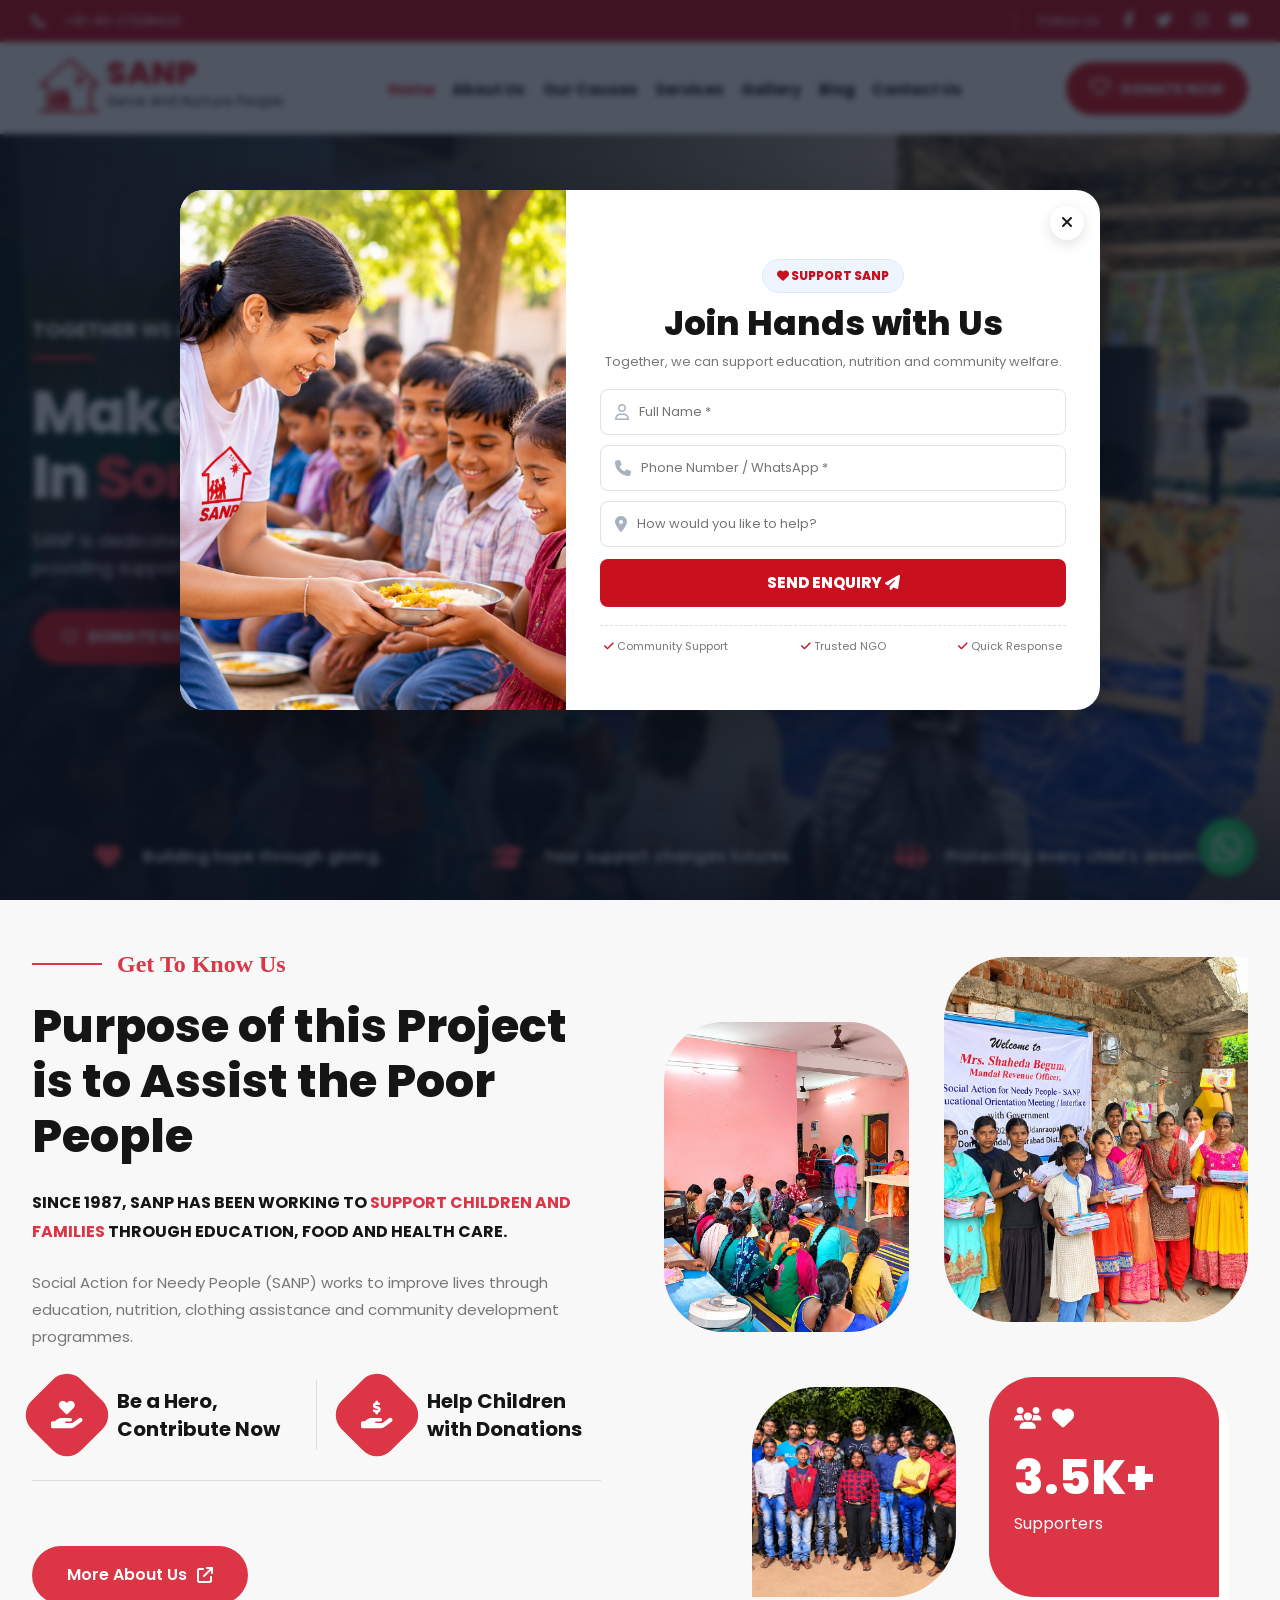
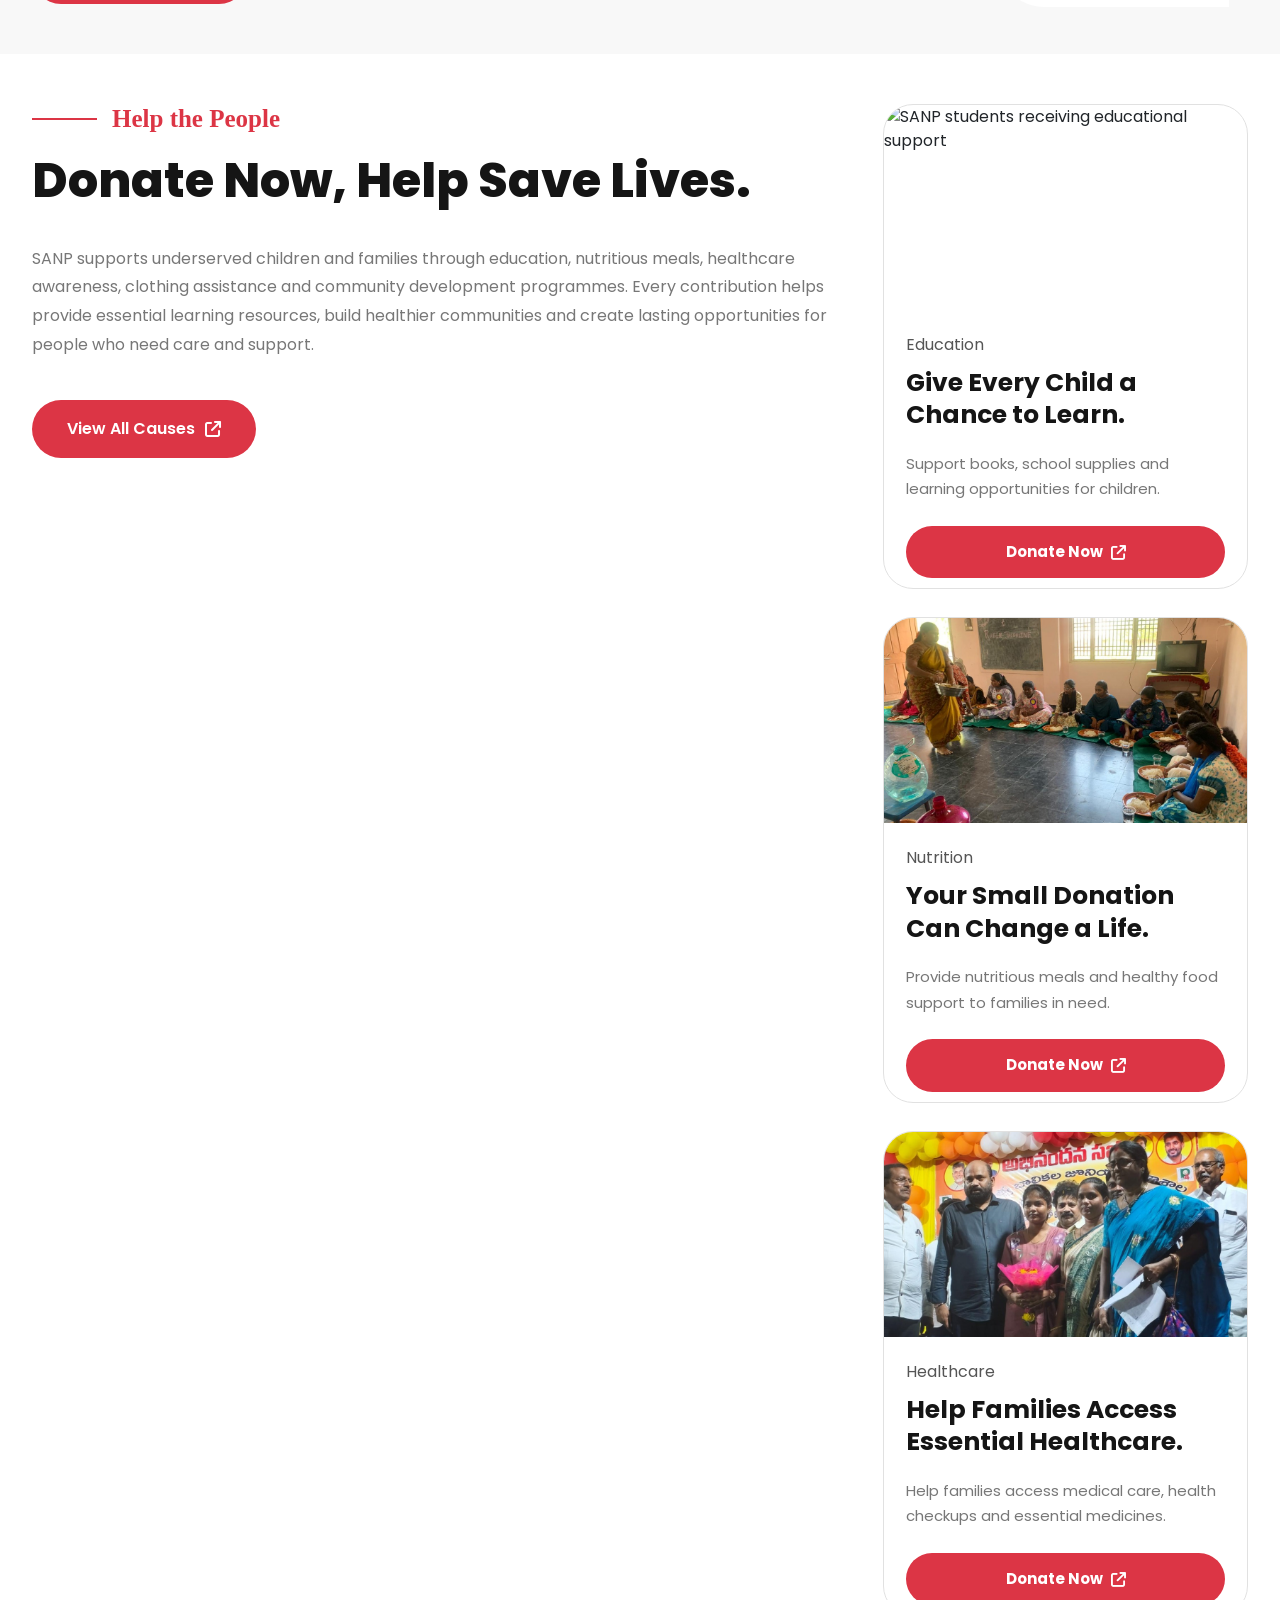
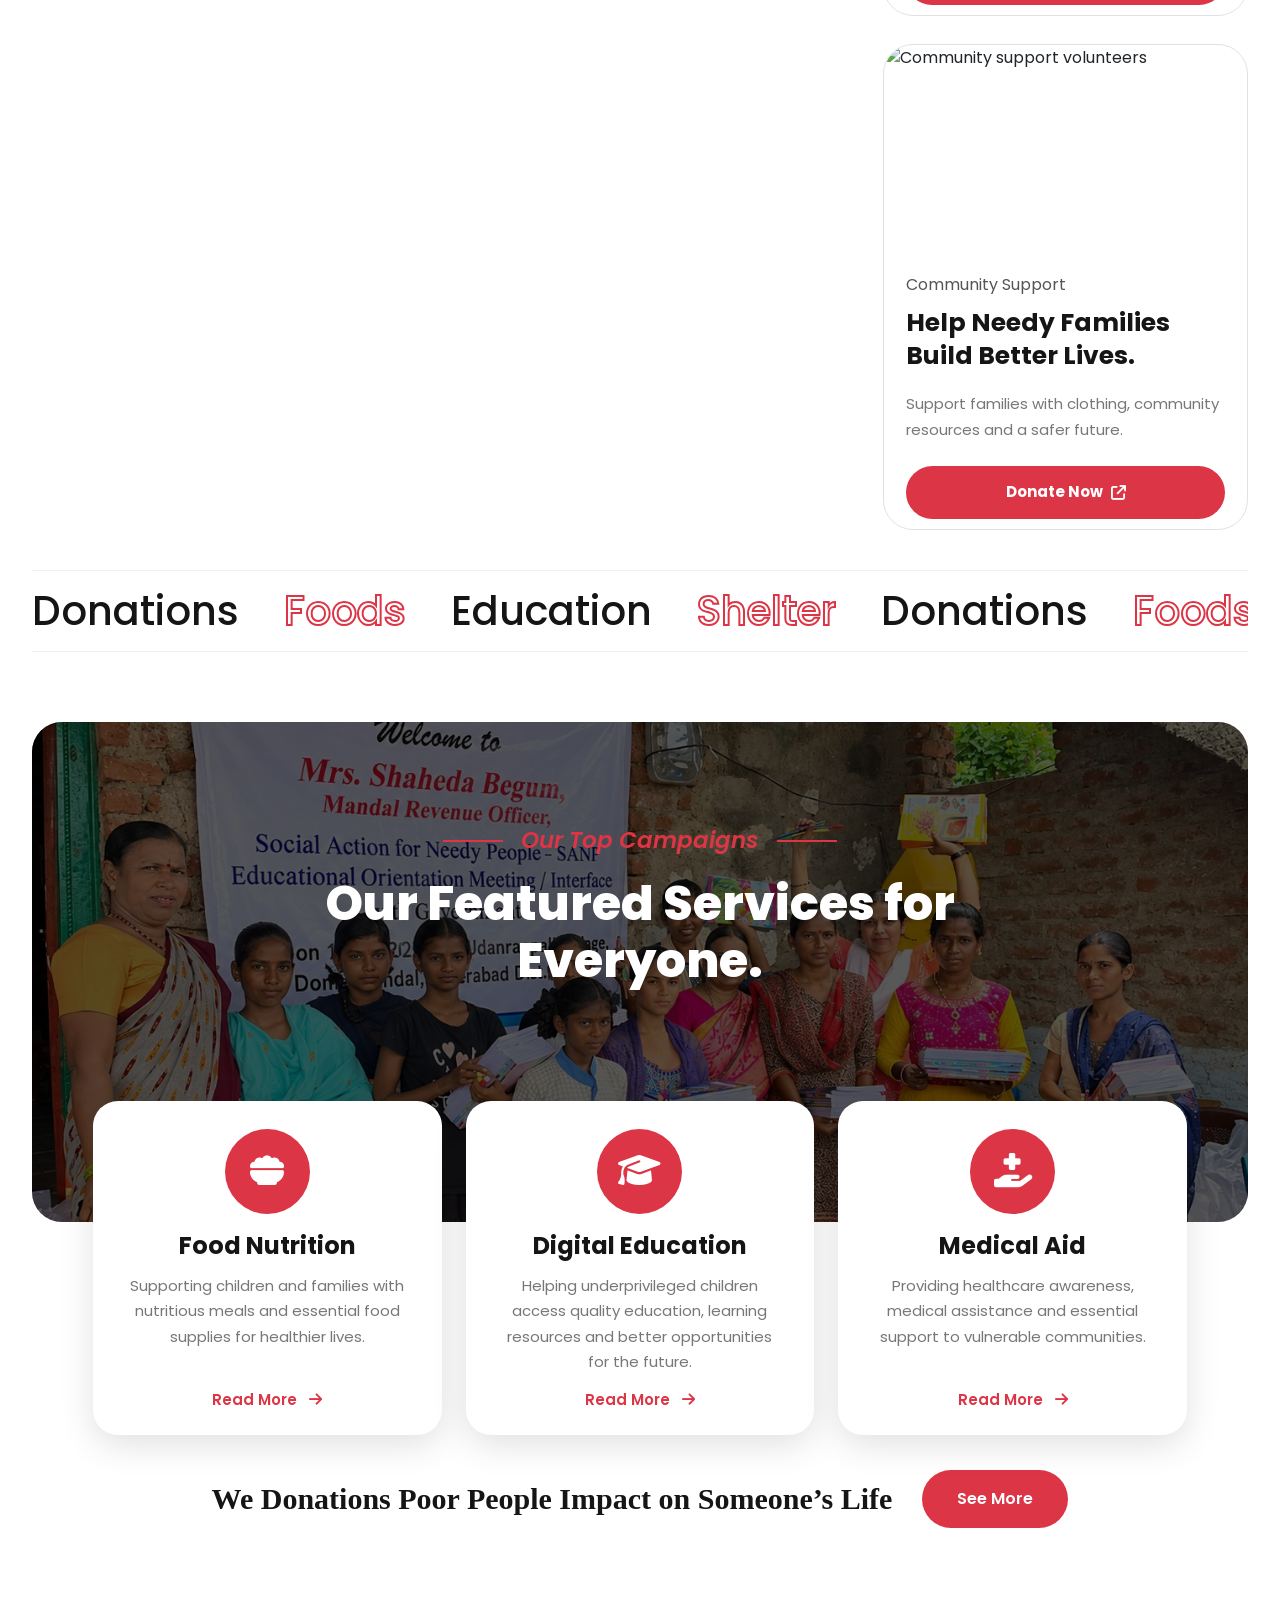
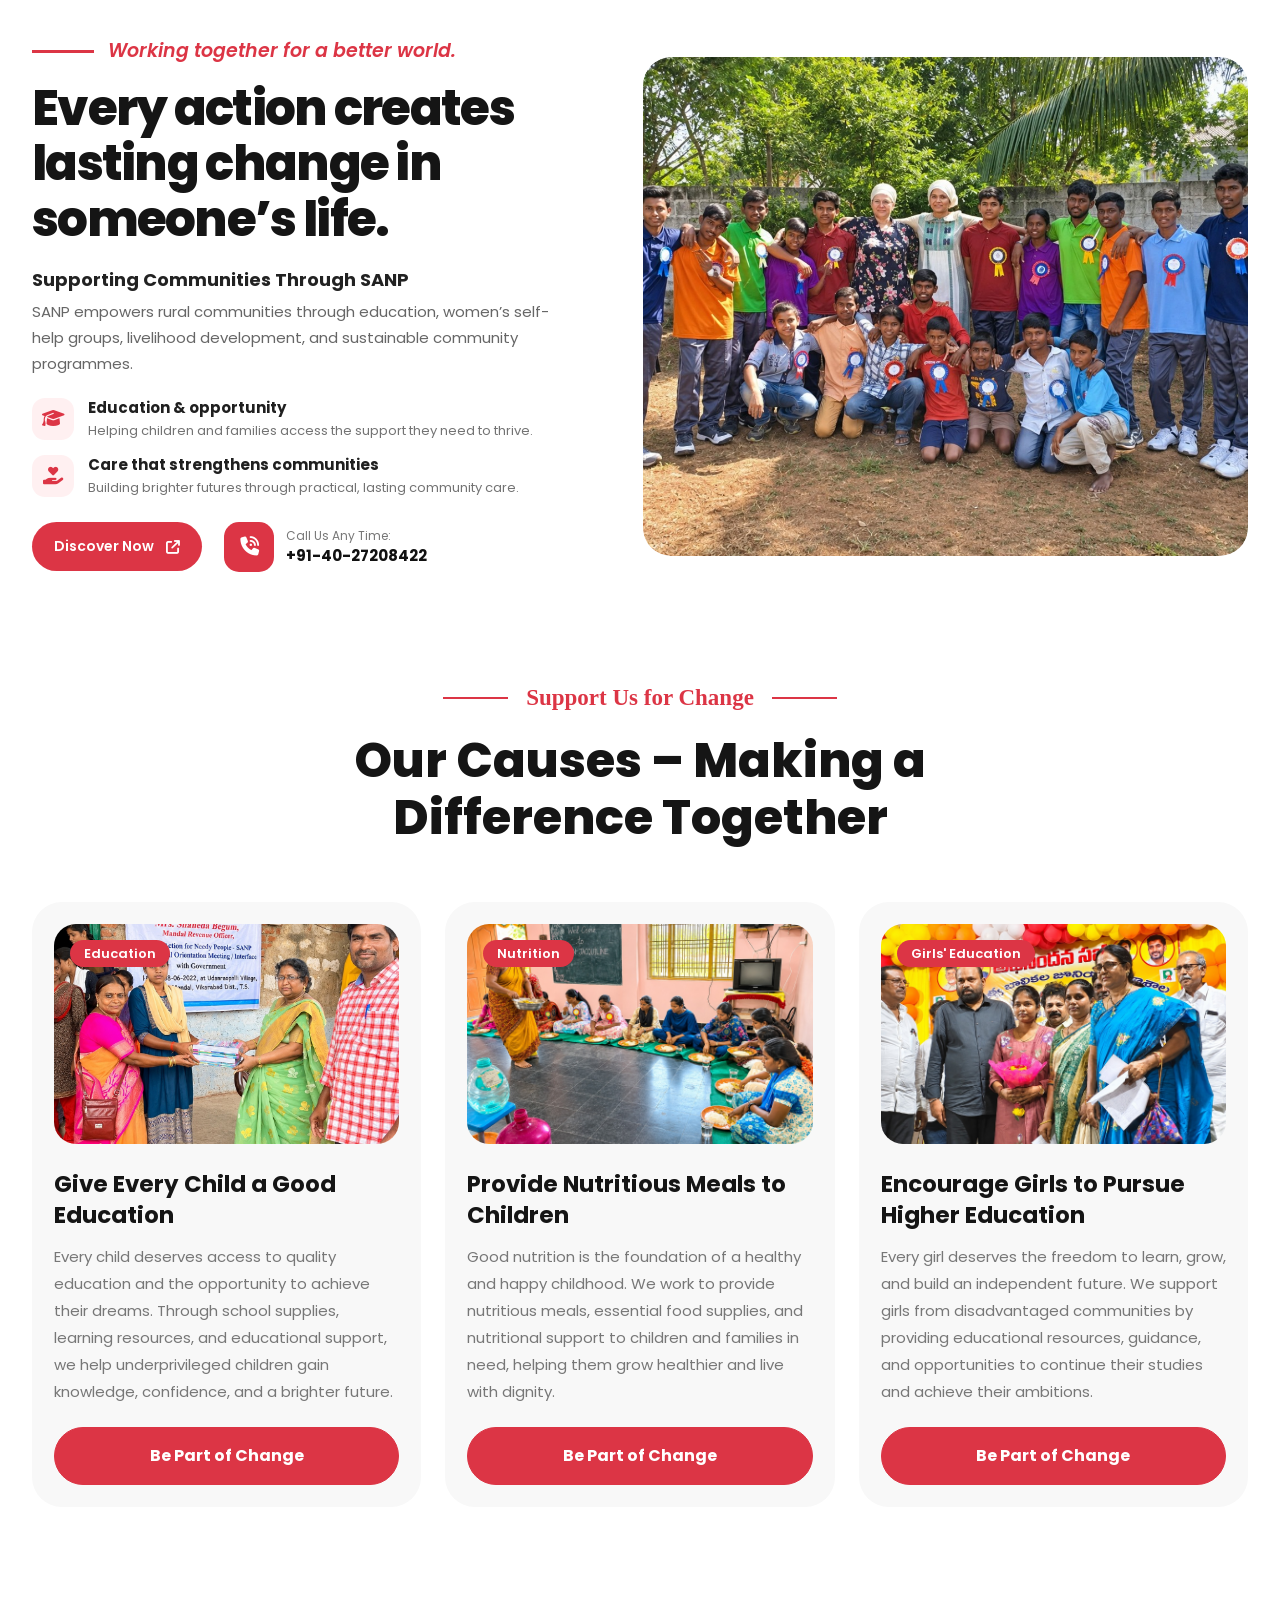
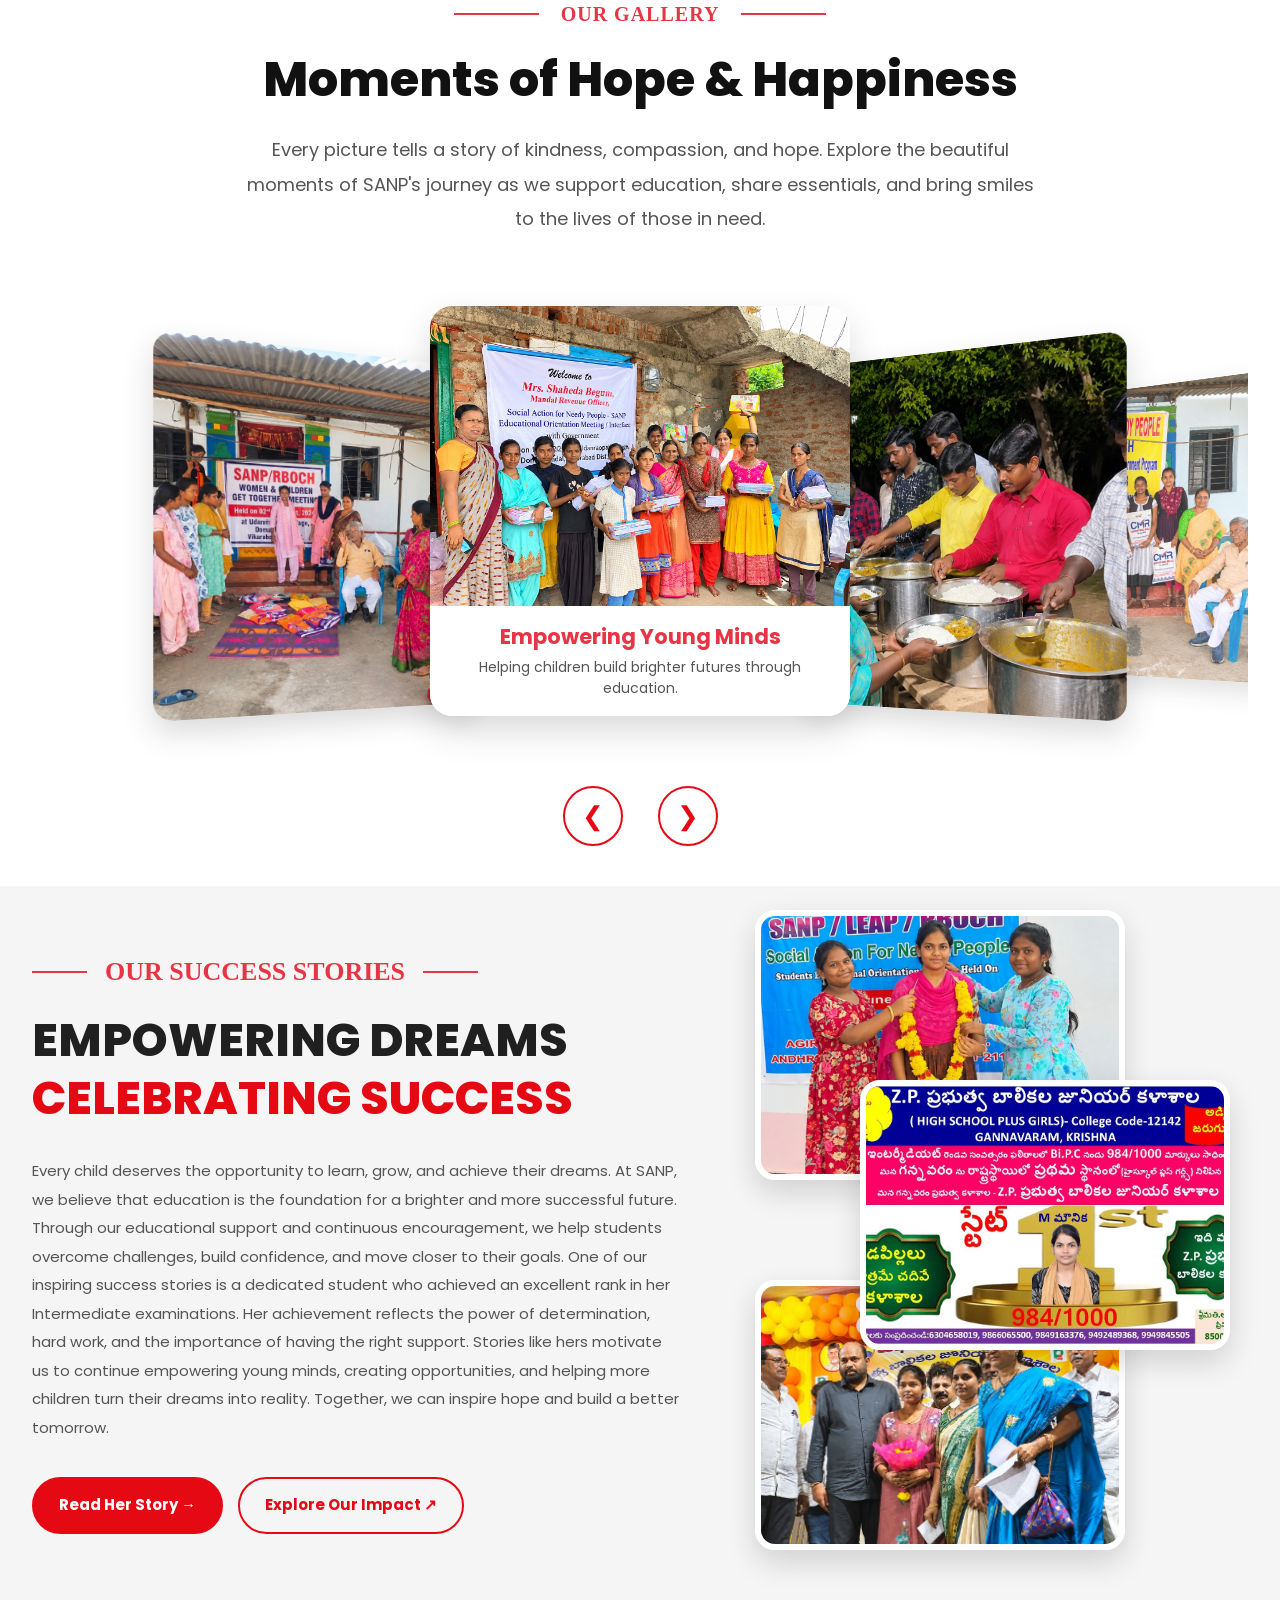
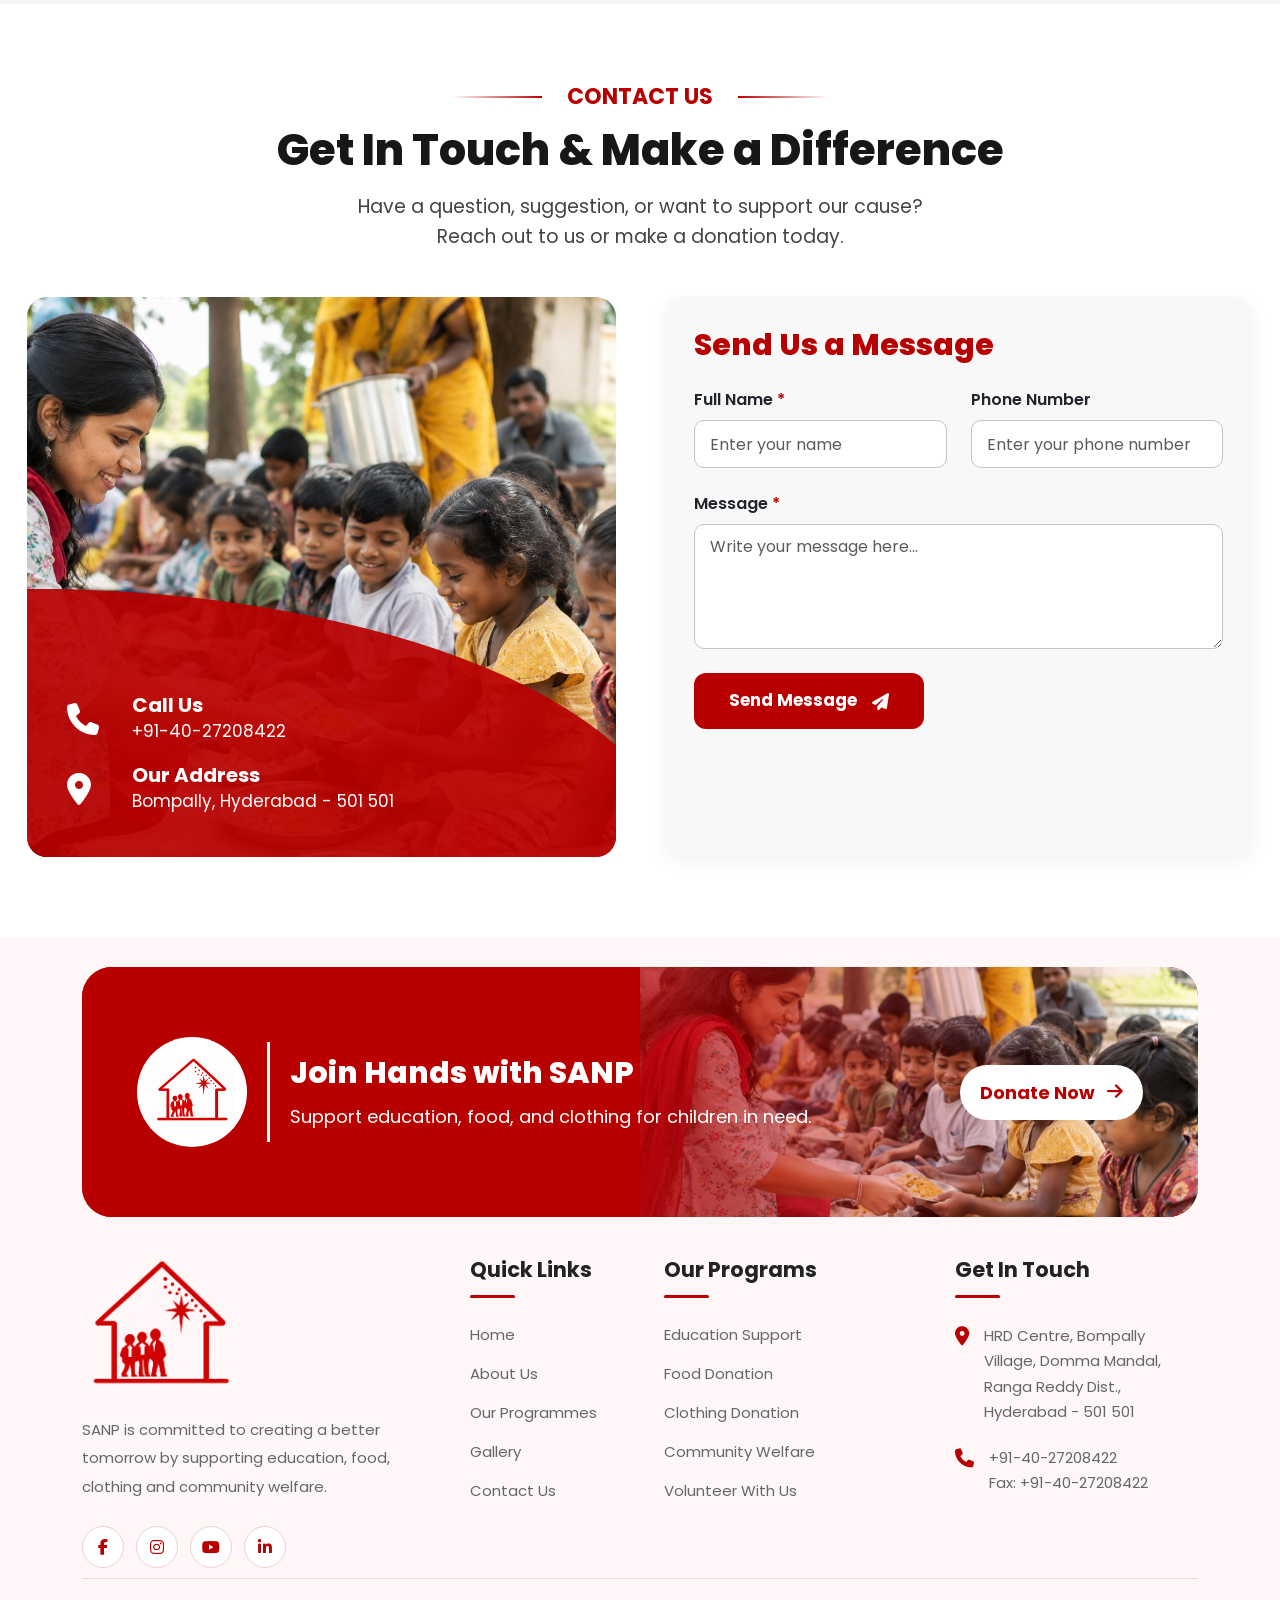
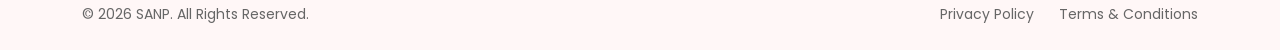
==== index.html @ 748253b5 "maol" ====
<!DOCTYPE html>
<html lang="en">

<head>
    <meta charset="UTF-8">
    <meta name="viewport" content="width=device-width, initial-scale=1.0">
    <title>SANP - Serve And Nurture People</title>

    <link rel="preconnect" href="https://fonts.googleapis.com">
    <link rel="preconnect" href="https://fonts.gstatic.com" crossorigin>
    <link href="https://fonts.googleapis.com/css2?family=Poppins:wght@400;500;600;700;800&display=swap"
        rel="stylesheet">

    <!-- Bootstrap CSS -->
    <link href="https://cdn.jsdelivr.net/npm/bootstrap@5.3.3/dist/css/bootstrap.min.css" rel="stylesheet">

    <!-- Font Awesome -->
    <link rel="stylesheet" href="https://cdnjs.cloudflare.com/ajax/libs/font-awesome/6.5.2/css/all.min.css">

    <!-- Custom CSS -->
    <link rel="stylesheet" href="style.css">
</head>

<body>
    <div class="landing-fold" id="top">

        <!-- Top Contact Bar -->
        <div class="top-bar">
            <div class="container topbar-inner">

                <div class="contact-info">
                    <a href="tel:+91-40-27208422"><i class="fa-solid fa-phone"></i> +91-40-27208422</a>
                </div>

                <div class="social-icons">
                    <span class="social-label">Follow Us:</span>
                    <a href="#" aria-label="Facebook"><i class="fa-brands fa-facebook-f"></i></a>
                    <a href="#" aria-label="Twitter"><i class="fa-brands fa-twitter"></i></a>
                    <a href="#" aria-label="Instagram"><i class="fa-brands fa-instagram"></i></a>
                    <a href="#" aria-label="YouTube"><i class="fa-brands fa-youtube"></i></a>
                </div>

            </div>
        </div>

        <!-- Main Navbar -->
        <nav class="navbar navbar-expand-lg main-navbar" aria-label="Main navigation">
            <div class="container">

                <!-- Logo -->
                <img src="./sanp-logo.png" alt="Logo" class="sanp-logo">
                <div>
                    <h2>SANP</h2>
                    <small style="display: block; transform: translateY(-10px) !important;">
                        Serve And Nurture People
                    </small>
                </div>

                <!-- Mobile Toggle -->
                <button class="navbar-toggler" type="button" data-bs-toggle="collapse" data-bs-target="#navbarMenu"
                    aria-controls="navbarMenu" aria-expanded="false" aria-label="Toggle navigation">
                    <span class="navbar-toggler-icon"></span>
                </button>

                <!-- Navigation Links -->
                <div class="collapse navbar-collapse" id="navbarMenu">

                    <ul class="navbar-nav mx-auto">
                        <li class="nav-item">
                            <a class="nav-link active" href="#top">Home</a>
                        </li>

                        <li class="nav-item">
                            <a class="nav-link" href="#about-sanp">About Us</a>
                        </li>

                        <li class="nav-item">
                            <a class="nav-link" href="#causes">Our Causes</a>
                        </li>

                        <li class="nav-item">
                            <a class="nav-link" href="#services">Services</a>
                        </li>

                        <li class="nav-item">
                            <a class="nav-link" href="#gallery">Gallery</a>
                        </li>

                        <li class="nav-item">
                            <a class="nav-link" href="#blog">Blog</a>
                        </li>

                        <li class="nav-item">
                            <a class="nav-link" href="#contact">Contact Us</a>
                        </li>
                    </ul>

                    <!-- Donate Button -->
                    <a href="#donations" class="donate-btn">
                        <i class="fa-regular fa-heart"></i>
                        DONATE NOW
                    </a>

                </div>
            </div>
        </nav>
        <!-- Hero Section -->
        <section class="hero-section">

            <img src="header-img.jpeg" alt="SANP community members gathered for a project meeting" class="hero-image">

            <div class="hero-overlay"></div>

            <div class="container hero-container">
                <div class="hero-main">
                    <div class="hero-content">
                        <h5>TOGETHER WE CAN</h5>
                        <div class="red-line"></div>
                        <h1>Make A Difference<br>In <span>Someone's Life</span></h1>
                        <p>
                            SANP is dedicated to serving society and nurturing lives by
                            providing support, care and hope for a better tomorrow.
                        </p>
                        <div class="hero-actions">
                            <a href="#donations" class="hero-btn">
                                <i class="fa-regular fa-heart"></i>
                                DONATE NOW
                            </a>
                            <a href="#about-sanp" class="story-btn">
                                <span class="play-icon"><i class="fa-solid fa-play"></i></span>
                                Watch Our Story
                            </a>
                        </div>
                    </div>

                </div>

                <div class="hero-highlights" aria-label="Our impact">
                    <div class="impact-item">
                        <span class="impact-icon"><i class="fa-solid fa-heart"></i></span>
                        <span class="impact-text">Building hope through giving.</span>
                    </div>
                    <div class="impact-item">
                        <span class="impact-icon"><i class="fa-solid fa-graduation-cap"></i></span>
                        <span class="impact-text">Your support changes futures.</span>
                    </div>
                    <div class="impact-item">
                        <span class="impact-icon"><i class="fa-solid fa-people-group"></i></span>
                        <span class="impact-text">Protecting every child's dream.</span>
                    </div>
                </div>

            </div>

        </section>
    </div>

    <!-- Get To Know Us Section -->
    <section class="know-section" id="about-sanp">
        <div class="container">
            <div class="row align-items-center g-5">
                <div class="col-lg-6">
                    <div class="know-content">
                        <h5 class="know-subtitle">
                            <span class="know-line"></span>
                            Get To Know Us
                        </h5>
                        <h2>
                            Purpose of this Project is
                            to Assist the Poor People
                        </h2>
                        <h4 class="know-highlight">
                            SINCE 1987, SANP HAS BEEN WORKING TO
                            <span>SUPPORT CHILDREN AND FAMILIES</span>
                            THROUGH EDUCATION, FOOD AND HEALTH CARE.
                        </h4>
                        <p class="know-description">
                            Social Action for Needy People (SANP)
                            works to improve lives through education,
                            nutrition, clothing assistance and
                            community development programmes.
                        </p>
                        <div class="know-features">
                            <div class="know-feature">
                                <div class="know-feature-icon">
                                    <i class="fa-solid fa-hand-holding-heart"></i>
                                </div>
                                <h3>Be a Hero,<br>Contribute Now</h3>
                            </div>
                            <div class="know-feature">
                                <div class="know-feature-icon">
                                    <i class="fa-solid fa-hand-holding-dollar"></i>
                                </div>
                                <h3>Help Children<br>with Donations</h3>
                            </div>
                        </div>
                        <!-- <div class="know-donation">
                            <div class="know-progress">
                                <div class="know-progress-fill" style="width: 75%;">
                                    <span>75%</span>
                                </div>
                            </div>
                            <div class="know-donation-details">
                                <p>Raised - <strong>₹45,000</strong></p>
                                <p>Goal - <strong>₹60,000</strong></p>
                            </div>
                        </div> -->
                        <a href="#contact" class="know-btn">
                            More About Us
                            <i class="fa-solid fa-arrow-up-right-from-square"></i>
                        </a>
                    </div>
                </div>
                <div class="col-lg-6">
                    <div class="know-images">
                        <div class="know-decorative-shape"></div>
                        <div class="know-image-one">
                            <img src="meeting.png" alt="meeting">
                        </div>
                        <div class="know-image-two">
                            <img src="feature-bg.jpeg" alt="Children receiving education">
                        </div>
                        <div class="know-image-three">
                            <img src="group.jpeg" alt="Community volunteers">
                        </div>
                        <div class="know-supporters">
                            <div class="know-supporter-icons">
                                <i class="fa-solid fa-users"></i>
                                <i class="fa-solid fa-heart"></i>
                            </div>
                            <h3>3.5K+</h3>
                            <p>Supporters</p>
                        </div>
                    </div>
                </div>
            </div>
        </div>
    </section>

    <!-- Donation Slider Section -->
    <section class="donate-slider-section" id="donations">
        <div class="container">
            <div class="donate-slider-layout">

                <!-- Left Content -->
                <div class="donate-slider-left">

                    <h5 class="donate-slider-subtitle">
                        <span class="donate-slider-line"></span>
                        Help the People
                    </h5>

                    <h2>
                        Donate Now, Help Save Lives.
                    </h2>

                    <p>
                        SANP supports underserved children and families through education,
                        nutritious meals, healthcare awareness, clothing assistance and
                        community development programmes. Every contribution helps provide
                        essential learning resources, build healthier communities and create
                        lasting opportunities for people who need care and support.
                    </p>

                    <a href="#causes" class="donate-view-btn">
                        View All Causes
                        <i class="fa-solid fa-arrow-up-right-from-square"></i>
                    </a>

                </div>

                <!-- Right Stacking Cards -->
                <div class="donate-slider-right">

                    <div class="donate-slider-track">

                        <!-- Card 1 -->
                        <div class="donate-slide-card">

                            <div class="donate-slide-image">
                                <img src="service-education.jpeg" alt="SANP students receiving educational support">
                            </div>

                            <p class="donate-slide-category">
                                Education
                            </p>

                            <h3>
                                Give Every Child a Chance to Learn.
                            </h3>

                            <p class="donate-slide-description">
                                Support books, school supplies and learning opportunities for children.
                            </p>

                            <a href="#contact" class="donate-slide-btn">
                                Donate Now
                                <i class="fa-solid fa-arrow-up-right-from-square"></i>
                            </a>

                        </div>

                        <!-- Card 2 -->
                        <div class="donate-slide-card">

                            <div class="donate-slide-image">
                                <img src="service-nutrition.jpeg" alt="SANP community members sharing a meal">
                            </div>

                            <p class="donate-slide-category">
                                Nutrition
                            </p>

                            <h3>
                                Your Small Donation Can Change a Life.
                            </h3>

                            <p class="donate-slide-description">
                                Provide nutritious meals and healthy food support to families in need.
                            </p>

                            <a href="#contact" class="donate-slide-btn">
                                Donate Now
                                <i class="fa-solid fa-arrow-up-right-from-square"></i>
                            </a>

                        </div>

                        <!-- Card 3 -->
                        <div class="donate-slide-card">

                            <div class="donate-slide-image">
                                <img src="service-community.jpeg" alt="SANP community outreach event">
                            </div>

                            <p class="donate-slide-category">
                                Healthcare
                            </p>

                            <h3>
                                Help Families Access Essential Healthcare.
                            </h3>

                            <p class="donate-slide-description">
                                Help families access medical care, health checkups and essential medicines.
                            </p>

                            <a href="#contact" class="donate-slide-btn">
                                Donate Now
                                <i class="fa-solid fa-arrow-up-right-from-square"></i>
                            </a>

                        </div>

                        <!-- Card 4 -->
                        <div class="donate-slide-card">

                            <div class="donate-slide-image">
                                <img src="https://images.unsplash.com/photo-1531206715517-5c0ba140b2b8?auto=format&fit=crop&w=800&q=85"
                                    alt="Community support volunteers">
                            </div>

                            <p class="donate-slide-category">
                                Community Support
                            </p>

                            <h3>
                                Help Needy Families Build Better Lives.
                            </h3>

                            <p class="donate-slide-description">
                                Support families with clothing, community resources and a safer future.
                            </p>

                            <a href="#contact" class="donate-slide-btn">
                                Donate Now
                                <i class="fa-solid fa-arrow-up-right-from-square"></i>
                            </a>

                        </div>

                    </div>

                </div>

            </div>
        </div>

    </section>

    <!-- Scrolling Text Section -->
    <section class="scroll-section">
        <div class="container">
            <div class="scroll-track-wrapper">
                <div class="scroll-track">

                    <div class="scroll-content">
                        <h2>Donations</h2>

                        <h2 class="outline-text">Foods</h2>

                        <h2>Education</h2>

                        <h2 class="outline-text">Shelter</h2>
                    </div>

                    <!-- Duplicate for continuous scrolling -->
                    <div class="scroll-content" aria-hidden="true">
                        <h2>Donations</h2>

                        <h2 class="outline-text">Foods</h2>

                        <h2>Education</h2>

                        <h2 class="outline-text">Shelter</h2>
                    </div>

                </div>
            </div>
        </div>
    </section>

    <!-- Featured Services Section -->
    <section class="services-section" id="services">

        <div class="container">

            <div class="services-banner">
                <!-- Banner Image -->
                <img src="feature-bg.jpeg" alt="SANP Featured Services" class="services-banner-image">

                <div class="services-overlay"></div>

                <div class="services-heading">
                    <h5>
                        <span class="services-line"></span>
                        Our Top Campaigns
                        <span class="services-line"></span>
                    </h5>

                    <h2>
                        Our Featured Services for <br>
                        Everyone.
                    </h2>
                </div>

            </div>

            <!-- Service Cards -->
            <div class="services-cards-wrap">
                <div class="row g-4 justify-content-center">

                    <!-- Card 1 -->
                    <div class="col-lg-4">
                        <div class="service-card">

                            <div class="service-icon">
                                <i class="fa-solid fa-bowl-food"></i>
                            </div>

                            <h3>Food Nutrition</h3>

                            <p>
                                Supporting children and families with
                                nutritious meals and essential food
                                supplies for healthier lives.
                            </p>

                            <a href="#donations" class="service-link">
                                Read More
                                <i class="fa-solid fa-arrow-right"></i>
                            </a>

                        </div>
                    </div>

                    <!-- Card 2 -->
                    <div class="col-lg-4">
                        <div class="service-card">

                            <div class="service-icon">
                                <i class="fa-solid fa-graduation-cap"></i>
                            </div>

                            <h3>Digital Education</h3>

                            <p>
                                Helping underprivileged children access
                                quality education, learning resources
                                and better opportunities for the future.
                            </p>

                            <a href="#education" class="service-link">
                                Read More
                                <i class="fa-solid fa-arrow-right"></i>
                            </a>

                        </div>
                    </div>

                    <!-- Card 3 -->
                    <div class="col-lg-4">
                        <div class="service-card">

                            <div class="service-icon">
                                <i class="fa-solid fa-hand-holding-medical"></i>
                            </div>

                            <h3>Medical Aid</h3>

                            <p>
                                Providing healthcare awareness,
                                medical assistance and essential
                                support to vulnerable communities.
                            </p>

                            <a href="#contact" class="service-link">
                                Read More
                                <i class="fa-solid fa-arrow-right"></i>
                            </a>

                        </div>
                    </div>

                </div>
            </div>

            <!-- Bottom Donation Text -->
            <div class="services-bottom">

                <h3>
                    We Donations Poor People Impact on Someone’s Life
                </h3>

                <a href="#donations" class="services-more-btn">
                    See More
                </a>

            </div>

        </div>

    </section>


    <!-- Work Together Section -->
    <section class="work-section" id="work-section">
        <div class="container">
            <div class="work-layout">
                <div class="work-copy-column">
                    <div class="work-copy">
                        <h5 class="work-subtitle">
                            <span class="work-line"></span>
                            Working together for a better world.
                        </h5>

                        <h2 class="work-title">
                            Every action creates lasting change in someone’s life.
                        </h2>

                        <h3 class="work-intro-title">Supporting Communities Through SANP</h3>
                        <p class="work-description">
                            SANP empowers rural communities through education, women’s self-help groups,
                            livelihood development, and sustainable community programmes.
                        </p>

                        <div class="work-benefits">
                            <div class="work-benefit">
                                <span class="work-benefit-icon"><i class="fa-solid fa-graduation-cap"></i></span>
                                <div>
                                    <h4>Education &amp; opportunity</h4>
                                    <p>Helping children and families access the support they need to thrive.</p>
                                </div>
                            </div>
                            <div class="work-benefit">
                                <span class="work-benefit-icon"><i class="fa-solid fa-hand-holding-heart"></i></span>
                                <div>
                                    <h4>Care that strengthens communities</h4>
                                    <p>Building brighter futures through practical, lasting community care.</p>
                                </div>
                            </div>
                        </div>

                        <div class="work-buttons">
                            <a href="#about-sanp" class="discover-btn">
                                Discover Now
                                <i class="fa-solid fa-arrow-up-right-from-square"></i>
                            </a>

                            <a href="tel:+914027208422" class="call-btn">
                                <span class="call-icon">
                                    <i class="fa-solid fa-phone-volume"></i>
                                </span>
                                <span class="call-details">
                                    <small>Call Us Any Time:</small>
                                    <strong>+91-40-27208422</strong>
                                </span>
                            </a>
                        </div>
                    </div>
                </div>

                <div class="work-image-column">
                    <div class="work-image-box">
                        <img src="about%20us%20section.jpeg" alt="SANP children and team gathered together"
                            class="work-image">
                    </div>
                </div>
            </div>
        </div>
    </section>


    <!-- Our Causes Section -->
    <section class="causes-section" id="causes">

        <div class="container">

            <!-- Section Heading -->
            <div class="causes-heading">

                <h5>
                    <span class="causes-line"></span>
                    Support Us for Change
                    <span class="causes-line"></span>
                </h5>

                <h2>
                    Our Causes – Making a <br>
                    Difference Together
                </h2>

            </div>

            <!-- Causes Cards -->
            <div class="row g-4">

                <!-- Card 1 -->
                <div class="col-lg-4">
                    <div class="cause-card">

                        <div class="cause-image">
                            <img src="booking.jpeg" alt="SANP providing books to support students' education">

                            <span class="cause-category">
                                Education
                            </span>
                        </div>

                        <h3>
                            Give Every Child a Good Education
                        </h3>

                        <p>
                            Every child deserves access to quality education and the opportunity to achieve their
                            dreams. Through school supplies, learning resources, and educational support, we help
                            underprivileged children gain knowledge, confidence, and a brighter future.
                        </p>

                        <!-- <div class="cause-donation-box" data-raised="28000" data-goal="35000" data-donation-step="1000">

                            <h4>
                                <span class="cause-raised">₹28,000</span> donated of
                                <span class="cause-goal">₹35,000</span>
                            </h4>

                            <div class="cause-progress">
                                <div class="cause-progress-fill" style="width: 80%;">
                                </div>
                            </div>

                            <div class="cause-supporters">
                                <span><span class="supporter-count">20</span> supporters</span>
                                <strong>80%</strong>
                            </div> -->

                        <button type="button" class="btn btn-danger rounded-pill px-4 py-3 fw-bold"
                            data-donate-increase>
                            Be Part of Change
                        </button>

                        <!-- </div> -->

                    </div>
                </div>

                <!-- Card 2 -->
                <div class="col-lg-4">
                    <div class="cause-card">

                        <div class="cause-image">
                            <img src="food.jpeg" alt="SANP serving meals to community members">

                            <span class="cause-category">
                                Nutrition
                            </span>
                        </div>

                        <h3>
                            Provide Nutritious Meals to Children
                        </h3>

                        <p>Good nutrition is the foundation of a healthy and happy childhood. We work to provide
                            nutritious meals, essential food supplies, and nutritional support to children and families
                            in need, helping them grow healthier and live with dignity.
                        </p>

                        <!-- <div class="cause-donation-box" data-raised="18000" data-goal="30000" data-donation-step="1000">

                            <h4>
                                <span class="cause-raised">₹18,000</span> donated of
                                <span class="cause-goal">₹30,000</span>
                            </h4>

                            <div class="cause-progress">
                                <div class="cause-progress-fill" style="width: 60%;">
                                </div>
                            </div>

                            <div class="cause-supporters">
                                <span><span class="supporter-count">15</span> supporters</span>
                                <strong>60%</strong>
                            </div> -->

                        <button type="button" class="btn btn-danger rounded-pill px-4 py-3 fw-bold"
                            data-donate-increase>
                            Be Part of Change
                        </button>

                        <!-- </div> -->

                    </div>
                </div>

                <!-- Card 3 -->
                <div class="col-lg-4">
                    <div class="cause-card">

                        <div class="cause-image">
                            <img src="supoorting%20grils.jpeg" alt="SANP supporting girls through education">

                            <span class="cause-category">
                                Girls' Education
                            </span>
                        </div>

                        <h3>
                            Encourage Girls to Pursue Higher Education
                        </h3>

                        <p>
                            Every girl deserves the freedom to learn, grow, and build an independent future. We support
                            girls from disadvantaged communities by providing educational resources, guidance, and
                            opportunities to continue their studies and achieve their ambitions.
                        </p>
                        <!-- 
                        <div class="cause-donation-box" data-raised="21000" data-goal="35000" data-donation-step="1000">

                            <h4>
                                <span class="cause-raised">₹21,000</span> donated of
                                <span class="cause-goal">₹35,000</span>
                            </h4>

                            <div class="cause-progress">
                                <div class="cause-progress-fill" style="width: 60%;">
                                </div>
                            </div>

                            <div class="cause-supporters">
                                <span><span class="supporter-count">12</span> supporters</span>
                                <strong>60%</strong>
                            </div> -->

                        <button type="button" class="btn btn-danger rounded-pill px-4 py-3 fw-bold"
                            data-donate-increase>
                            Be Part of Change
                        </button>

                        <!-- </div> -->

                    </div>
                </div>

            </div>

        </div>

    </section>

    <!-- Gallery Section -->
    <section class="sanp-gallery-section" id="gallery">
        <div class="container-fluid">

            <div class="gallery-heading">
                <h5>OUR GALLERY</h5>

                <h2>Moments of Hope & Happiness</h2>

                <p>
                    Every picture tells a story of kindness, compassion, and hope.
                    Explore the beautiful moments of SANP's journey as we support
                    education, share essentials, and bring smiles to the lives
                    of those in need.
                </p>
            </div>

            <div class="coverflow-slider">

                <!-- Images -->
                <div class="coverflow-track">

                    <div class="coverflow-item active">
                        <img src="./feature-bg.jpeg" alt="SANP Education">

                        <div class="gallery-item-content">
                            <h3>Empowering Young Minds</h3>
                            <p>Helping children build brighter futures through education.</p>
                        </div>
                    </div>

                    <!-- Image 2 -->
                    <div class="coverflow-item">
                        <img src="./serve-food.jpeg" alt="SANP Food Distribution">

                        <div class="gallery-item-content">
                            <h3>Sharing Food, Spreading Smiles</h3>
                            <p>Providing nutritious meals to children and families in need.</p>
                        </div>
                    </div>

                    <!-- Image 3 -->
                    <div class="coverflow-item">
                        <img src="./clothes.png" alt="SANP Clothing">

                        <div class="gallery-item-content">
                            <h3>Giving Comfort Through Clothing</h3>
                            <p>Sharing essential clothing with families who need our support.</p>
                        </div>
                    </div>

                    <!-- Image 4 -->
                    <div class="coverflow-item">
                        <img src="./meeting.png" alt="SANP Community">

                        <div class="gallery-item-content">
                            <h3>Together for a Better Tomorrow</h3>
                            <p>Bringing communities together through kindness and compassion.</p>
                        </div>
                    </div>

                    <!-- Image 5 -->
                    <div class="coverflow-item">
                        <img src="./group.jpeg" alt="SANP Students">

                        <div class="gallery-item-content">
                            <h3>Building Brighter Futures</h3>
                            <p>Creating opportunities for students to learn, grow and succeed.</p>
                        </div>
                    </div>

                    <!-- Image 6 -->
                    <div class="coverflow-item">
                        <img src="./helping.jpeg" alt="SANP Helping Hands">

                        <div class="gallery-item-content">
                            <h3>Small Acts, Big Impact</h3>
                            <p>Every helping hand brings hope and positive change.</p>
                        </div>
                    </div>

                    <!-- Image 7 -->
                    <div class="coverflow-item">
                        <img src="./header-img.jpeg" alt="SANP Event">

                        <div class="gallery-item-content">
                            <h3>Celebrating Moments of Hope</h3>
                            <p>Creating meaningful moments through community initiatives.</p>
                        </div>
                    </div>

                    <!-- Image 8 -->
                    <div class="coverflow-item">
                        <img src="./activities.jpeg" alt="SANP Activities">

                        <div class="gallery-item-content">
                            <h3>Making Every Moment Count</h3>
                            <p>Working together to create lasting happiness and positive change.</p>
                        </div>
                    </div>

                </div>
                <!-- Navigation -->
                <div class="gallery-navigation">
                    <button class="gallery-prev" type="button">&#10094;</button>
                    <button class="gallery-next" type="button">&#10095;</button>
                </div>

            </div>

        </div>
    </section>

    <!-- SANP Blog Section -------------------------------------------------------------->
    <section class="sanp-blog-section" id="blog">
        <div class="container">
            <div class="row align-items-center">

                <!-- Left Side Content -->
                <div class="col-lg-7">
                    <div class="sanp-blog-content">

                        <h5>OUR SUCCESS STORIES</h5>

                        <h2>
                            EMPOWERING DREAMS <br>
                            <span>CELEBRATING SUCCESS</span>
                        </h2>

                        <p>
                            Every child deserves the opportunity to learn, grow, and achieve
                            their dreams. At SANP, we believe that education is the foundation
                            for a brighter and more successful future.

                            Through our educational support and continuous encouragement,
                            we help students overcome challenges, build confidence, and
                            move closer to their goals.

                            One of our inspiring success stories is a dedicated student
                            who achieved an excellent rank in her Intermediate examinations.
                            Her achievement reflects the power of determination, hard work,
                            and the importance of having the right support.

                            Stories like hers motivate us to continue empowering young minds,
                            creating opportunities, and helping more children turn their
                            dreams into reality. Together, we can inspire hope and build
                            a better tomorrow.

                        </p>

                        <div class="sanp-blog-buttons">
                            <a href="#student-story" class="blog-btn-primary">
                                Read Her Story &rarr;
                            </a>

                            <a href="#gallery" class="blog-btn-outline">
                                Explore Our Impact &nearr;
                            </a>
                        </div>

                    </div>
                </div>

                <!-- Right Side Images -->
                <div class="col-lg-5">
                    <div class="sanp-blog-images">

                        <img src="./education.jpeg" alt="SANP Education" class="blog-img blog-img-one">

                        <img src="./student.jpeg" alt="SANP Students" class="blog-img blog-img-two">

                        <img src="./supoorting grils.jpeg" alt="SANP Community" class="blog-img blog-img-three">

                    </div>
                </div>

            </div>
        </div>
    </section>


    <!-- Contact Us Section -->
    <section class="contact-section" id="contact">
        <div class="container-fluid">

            <!-- Section Heading -->
            <div class="contact-heading text-center">
                <div class="contact-subtitle">
                    <span></span>
                    <h5>CONTACT US</h5>
                    <span></span>
                </div>

                <h2>Get In Touch & Make a Difference</h2>

                <p>
                    Have a question, suggestion, or want to support our cause?
                    <br>
                    Reach out to us or make a donation today.
                </p>
            </div>

            <div class="row g-5 align-items-stretch">

                <!-- Left Image -->
                <div class="col-lg-6">
                    <div class="contact-image-box">

                        <img src="./donation.jpeg" alt="SANP helping children" class="contact-image">

                        <div class="contact-image-overlay">
                            <div class="contact-details">

                                <div class="contact-detail">
                                    <i class="fa-solid fa-phone"></i>
                                    <div>
                                        <h4>Call Us</h4>
                                        <p>+91-40-27208422</p>
                                    </div>
                                </div>

                                <!-- <div class="contact-detail">
                                    <i class="fa-regular fa-envelope"></i>
                                     <div>
                                        <h4>Email Us</h4>
                                         <p>sanpioji@rediffmail.com</p> 
                                    </div>
                                </div> -->

                                <div class="contact-detail">
                                    <i class="fa-solid fa-location-dot"></i>
                                    <div>
                                        <h4>Our Address</h4>
                                        <p>Bompally, Hyderabad - 501 501</p>
                                    </div>
                                </div>

                            </div>
                        </div>

                    </div>
                </div>

                <!-- Right Contact Form -->
                <div class="col-lg-6">
                    <div class="contact-form-box">

                        <h3>Send Us a Message</h3>

                        <form>

                            <div class="row g-4">

                                <div class="col-md-6">
                                    <label>Full Name <span>*</span></label>
                                    <input type="text" class="form-control" placeholder="Enter your name" required>
                                </div>

                                <!-- <div class="col-md-6">
                                    <label>Email Address <span>*</span></label>
                                    <input type="email" class="form-control" placeholder="Enter your email" required>
                                </div> -->

                                <div class="col-md-6">
                                    <label>Phone Number</label>
                                    <input type="tel" class="form-control" placeholder="Enter your phone number">
                                </div>

                                <!-- <div class="col-md-6">
                                    <label>Subject</label>
                                    <select class="form-select">
                                        <option value="">Select a subject</option>
                                        <option>Donation</option>
                                        <option>Volunteer</option>
                                        <option>Education Support</option>
                                        <option>General Enquiry</option>
                                    </select>
                                </div> -->

                                <div class="col-12">
                                    <label>Message <span>*</span></label>
                                    <textarea class="form-control" rows="5" placeholder="Write your message here..."
                                        required></textarea>
                                </div>

                                <div class="col-12">
                                    <button type="submit" class="contact-submit-btn">
                                        Send Message
                                        <i class="fa-solid fa-paper-plane"></i>
                                    </button>
                                </div>

                            </div>

                        </form>

                    </div>
                </div>

            </div>
        </div>
    </section>
    <!-- Footer Section -->
    <footer class="sanp-footer">

        <div class="container">
            <div class="footer-donation-banner">

                <img src="donation.jpeg" alt="Children" class="footer-banner-bg">

                <div class="footer-banner-overlay"></div>

                <div class="footer-banner-inner">

                    <div class="footer-banner-icon">
                        <img src="sanp-logo.png" alt="SANP Logo">
                    </div>

                    <div class="footer-banner-divider"></div>

                    <div class="footer-banner-text">
                        <h2>Join Hands with SANP</h2>
                        <p>
                            Support education, food, and clothing
                            for children in need.
                        </p>
                    </div>

                    <a href="#" class="footer-donate-btn">
                        Donate Now
                        <i class="fa-solid fa-arrow-right"></i>
                    </a>

                </div>

            </div>

            <!-- Main Footer -->
            <div class="footer-main">

                <div class="row g-5">

                    <!-- Logo & About -->
                    <div class="col-lg-4">

                        <div class="footer-about">

                            <img src="/logo-footer.png" alt="SANP Logo" class="footer-logo">

                            <p>
                                SANP is committed to creating a better tomorrow by supporting education, food, clothing
                                and community welfare.
                            </p>

                            <div class="footer-social">

                                <a href="#" aria-label="Facebook">
                                    <i class="fa-brands fa-facebook-f"></i>
                                </a>

                                <a href="#" aria-label="Instagram">
                                    <i class="fa-brands fa-instagram"></i>
                                </a>

                                <a href="#" aria-label="YouTube">
                                    <i class="fa-brands fa-youtube"></i>
                                </a>

                                <a href="#" aria-label="LinkedIn">
                                    <i class="fa-brands fa-linkedin-in"></i>
                                </a>

                            </div>

                        </div>

                    </div>

                    <!-- Quick Links -->
                    <div class="col-lg-2">

                        <div class="footer-links">

                            <h4>Quick Links</h4>

                            <ul>
                                <li><a href="#">Home</a></li>
                                <li><a href="#about">About Us</a></li>
                                <li><a href="#programmes">Our Programmes</a></li>
                                <li><a href="#gallery">Gallery</a></li>
                                <li><a href="#contact">Contact Us</a></li>
                            </ul>

                        </div>

                    </div>

                    <!-- Our Programs -->
                    <div class="col-lg-3">

                        <div class="footer-links">

                            <h4>Our Programs</h4>

                            <ul>
                                <li><a href="#">Education Support</a></li>
                                <li><a href="#">Food Donation</a></li>
                                <li><a href="#">Clothing Donation</a></li>
                                <li><a href="#">Community Welfare</a></li>
                                <li><a href="#">Volunteer With Us</a></li>
                            </ul>

                        </div>

                    </div>

                    <!-- Contact Details -->
                    <div class="col-lg-3">

                        <div class="footer-contact">

                            <h4>Get In Touch</h4>

                            <div class="footer-contact-item">
                                <i class="fa-solid fa-location-dot"></i>
                                <p>HRD Centre, Bompally Village, Domma Mandal, Ranga Reddy Dist., Hyderabad - 501 501
                                </p>
                            </div>

                            <div class="footer-contact-item">
                                <i class="fa-solid fa-phone"></i>
                                <p><a href="tel:+914027208422">+91-40-27208422</a><br>Fax: +91-40-27208422</p>
                            </div>

                            <!-- <div class="footer-contact-item">
                                <i class="fa-solid fa-envelope"></i>
                                <p><a href="mailto:sanpioji@rediffmail.com">sanpioji@rediffmail.com</a></p>
                            </div> -->

                        </div>

                    </div>

                </div>

            </div>

            <!-- Bottom Footer -->
            <div class="footer-bottom">

                <p>© 2026 SANP. All Rights Reserved.</p>

                <div class="footer-bottom-links">
                    <a href="#">Privacy Policy</a>
                    <a href="#">Terms & Conditions</a>
                </div>

            </div>

        </div>

    </footer>
    <a href="https://wa.me/914027208422" class="whatsapp-float" target="_blank" rel="noopener noreferrer"
        aria-label="Chat with SANP on WhatsApp">
        <i class="fa-brands fa-whatsapp" aria-hidden="true"></i>
    </a>

    <div class="sanp-popup" id="sanpPopup" role="dialog" aria-modal="true" aria-labelledby="sanpPopupTitle"
        aria-hidden="true">
        <div class="sanp-popup-backdrop"></div>
        <div class="sanp-popup-card">
            <button type="button" class="sanp-popup-close" aria-label="Close popup">
                <i class="fa-solid fa-xmark"></i>
            </button>

            <div class="sanp-popup-image">
                <img src="popup-community.png" alt="SANP community support">
            </div>

            <div class="sanp-popup-content">
                <span class="sanp-popup-badge">
                    <i class="fa-solid fa-heart"></i>
                    SUPPORT SANP
                </span>
                <h2 id="sanpPopupTitle">Join Hands with Us</h2>
                <p class="sanp-popup-intro">
                    Together, we can support education, nutrition and community welfare.
                </p>

                <form class="sanp-popup-form">
                    <label>
                        <i class="fa-regular fa-user"></i>
                        <input type="text" name="name" placeholder="Full Name *" required>
                    </label>
                    <label>
                        <i class="fa-solid fa-phone"></i>
                        <input type="tel" name="phone" placeholder="Phone Number / WhatsApp *" required>
                    </label>
                    <!-- <label>
                        <i class="fa-regular fa-envelope"></i>
                        <input type="email" name="email" placeholder="Email Address *" required>
                    </label> -->
                    <label>
                        <i class="fa-solid fa-location-dot"></i>
                        <input type="text" name="support" placeholder="How would you like to help?">
                    </label>
                    <button type="submit">
                        SEND ENQUIRY
                        <i class="fa-solid fa-paper-plane"></i>
                    </button>
                </form>

                <div class="sanp-popup-benefits">
                    <span><i class="fa-solid fa-check"></i> Community Support</span>
                    <span><i class="fa-solid fa-check"></i> Trusted NGO</span>
                    <span><i class="fa-solid fa-check"></i> Quick Response</span>
                </div>
            </div>
        </div>
    </div>

    <script>
        function parseDonationAmount(text) {
            return Number(text.replace(/[^0-9]/g, "")) || 0;
        }

        function formatDonationAmount(amount) {
            return `₹${amount.toLocaleString("en-IN")}`;
        }

        function updateCauseProgress(donationBox) {
            const raisedText = donationBox.querySelector(".cause-raised");
            const goalText = donationBox.querySelector(".cause-goal");
            const progressFill = donationBox.querySelector(".cause-progress-fill");
            const percentageText = donationBox.querySelector(".cause-supporters strong");

            if (!raisedText || !goalText || !progressFill || !percentageText) {
                return;
            }

            const raised = parseDonationAmount(raisedText.textContent);
            const goal = parseDonationAmount(goalText.textContent);
            const percentage = goal > 0
                ? Math.min(100, Math.round((raised / goal) * 100))
                : 0;

            progressFill.style.width = `${percentage}%`;
            percentageText.textContent = `${percentage}%`;
        }

        document.querySelectorAll(".cause-donation-box").forEach((donationBox) => {
            updateCauseProgress(donationBox);

            const increaseButton = donationBox.querySelector("[data-donate-increase]");
            increaseButton.addEventListener("click", () => {
                const step = Number(donationBox.dataset.donationStep) || 1000;
                const goal = Number(donationBox.dataset.goal);
                let raised = Number(donationBox.dataset.raised);

                raised = Math.min(goal, raised + step);
                donationBox.dataset.raised = String(raised);

                const raisedText = donationBox.querySelector(".cause-raised");
                const supporterCount = donationBox.querySelector(".supporter-count");

                raisedText.textContent = formatDonationAmount(raised);
                supporterCount.textContent = String(Number(supporterCount.textContent) + 1);
                updateCauseProgress(donationBox);
            });
        });
        const sanpPopup = document.getElementById("sanpPopup");
        const sanpPopupClose = sanpPopup.querySelector(".sanp-popup-close");
        const sanpPopupBackdrop = sanpPopup.querySelector(".sanp-popup-backdrop");
        const sanpPopupForm = sanpPopup.querySelector(".sanp-popup-form");

        function closeSanpPopup() {
            sanpPopup.classList.remove("active");
            sanpPopup.setAttribute("aria-hidden", "true");
            document.body.classList.remove("sanp-popup-open");
        }

        window.addEventListener("load", () => {
            sanpPopup.classList.add("active");
            sanpPopup.setAttribute("aria-hidden", "false");
            document.body.classList.add("sanp-popup-open");
        });

        sanpPopupClose.addEventListener("click", closeSanpPopup);
        sanpPopupBackdrop.addEventListener("click", closeSanpPopup);
        document.addEventListener("keydown", (event) => {
            if (event.key === "Escape" && sanpPopup.classList.contains("active")) {
                closeSanpPopup();
            }
        });

        sanpPopupForm.addEventListener("submit", (event) => {
            event.preventDefault();
            if (sanpPopupForm.checkValidity()) {
                sanpPopupForm.reset();
                closeSanpPopup();
            }
        });

        const galleryItems = document.querySelectorAll(".coverflow-item");

        let currentIndex = 0;

        function updateGallery() {
            const total = galleryItems.length;

            galleryItems.forEach((item, index) => {
                item.classList.remove(
                    "active", "prev", "prev-2", "next", "next-2"
                );

                const position = (index - currentIndex + total) % total;

                if (position === 0) {
                    item.classList.add("active");
                } else if (position === 1) {
                    item.classList.add("next");
                } else if (position === 2) {
                    item.classList.add("next-2");
                } else if (position === total - 1) {
                    item.classList.add("prev");
                } else if (position === total - 2) {
                    item.classList.add("prev-2");
                }
            });
        }

        document.querySelector(".gallery-next").addEventListener("click", () => {
            currentIndex = (currentIndex + 1) % galleryItems.length;
            updateGallery();
        });

        document.querySelector(".gallery-prev").addEventListener("click", () => {
            currentIndex =
                (currentIndex - 1 + galleryItems.length) % galleryItems.length;
            updateGallery();
        });

        updateGallery();
    </script>
    <script src="https://cdn.jsdelivr.net/npm/bootstrap@5.3.3/dist/js/bootstrap.bundle.min.js"></script>
</body>

</html>
---- style.css ----
/* General */
* {
    margin: 0;
    padding: 0;
    box-sizing: border-box;
}

body {
    font-family: "Poppins", Arial, sans-serif;
    --top-bar-height: 55px;
    --main-navbar-height: 94px;
    --first-fold-height: calc(var(--top-bar-height) + var(--main-navbar-height));
}

/* Top Contact Bar */
.top-bar {
    background-color: #d71920;
    color: white;
    height: 55px;
    display: flex;
    align-items: center;
    font-size: 16px;
}

.top-bar .container,
.main-navbar .container,
.hero-container,
.work-section .container,
.scroll-section .container,
.services-section .container,
.causes-section .container,
.know-section .container,
.donate-slider-section .container,
.main-footer .container {
    max-width: 1240px;
}

.top-bar .container {
    height: 55px;
}

.contact-info {
    display: flex;
    gap: 70px;
}

.contact-info i {
    margin-right: 10px;
}

.social-icons {
    display: flex;
    gap: 28px;
}

.social-icons a {
    color: white;
    font-size: 20px;
    text-decoration: none;
}

/* Main Navbar */
.main-navbar {
    background-color: white;
    height: 74px;
    padding: 0;
}

.logo {
    display: flex;
    align-items: center;
    gap: 12px;
    color: #d71920;
}

.logo>i {
    font-size: 48px;
}

.logo h2 {
    font-size: 36px;
    font-weight: bold;
    margin: 0;
}

.logo small {
    font-size: 13px;
    color: black;
    margin-top: -10px;
}

.sanp-logo-icon {
    position: relative;
    width: 65px;
    height: 65px;
    color: #dc3545;
    display: flex;
    align-items: center;
    justify-content: center;
}

.sanp-logo-icon .fa-house {
    font-size: 55px;
}

.sanp-logo-icon .fa-people-group {
    position: absolute;
    font-size: 18px;
    color: white;
    bottom: 15px;
}

.sanp-logo {
    width: 75px;
    height: 75px;
    object-fit: contain;
}

.navbar-nav {
    gap: 20px;
}

.main-navbar h2 {
    color: #dc101b !important;
    font-weight: 800 !important;
}

.nav-link {
    color: #111 !important;
    font-size: 17px;
    font-weight: 600;
    padding: 24px 0 21px !important;
    position: relative;
}

.nav-link:hover,
.nav-link.active {
    color: #d71920 !important;
}

.sanp-logo-text small {
    display: block;
    position: relative;
    top: -8px;
}

/* Donate Button */
.donate-btn {
    background-color: #d71920;
    color: white;
    padding: 18px 22px;
    border-radius: 6px;
    text-decoration: none;
    font-size: 16px;
    font-weight: 600;
    white-space: nowrap;
}

.donate-btn {
    border-radius: 30px;
}

.donate-btn:hover {
    background-color: #b51219;
    color: white;
}

.donate-btn i {
    margin-right: 8px;
    font-size: 20px;
}


/* Hero Section */

.hero-image {
    position: absolute;
    width: 100%;
    height: 100%;
    object-fit: cover;
    object-position: center;
    top: 0;
    left: 0;
}

.hero-section {
    position: relative;
    height: calc(100vh - var(--first-fold-height));
    height: calc(100dvh - var(--first-fold-height));
    overflow: hidden;
}

.hero-container {
    position: relative;
    z-index: 2;
    height: 100%;
    display: flex;
    align-items: center;
}

.hero-content {
    max-width: 700px;
    color: white;
    padding: 0;
    width: 62%;
}

.hero-btn {
    display: inline-block;
    background-color: #d71920;
    color: #ffffff;
    padding: 20px 32px;
    border-radius: 7px;
    text-decoration: none;
    font-size: 18px;
    font-weight: 600;
}

.hero-btn:hover {
    background-color: #ffffff;
    color: #d71920;
}

.hero-content h5 {
    font-size: 21px;
    font-weight: 800;
    margin-bottom: 28px;
}

.hero-content h1 {
    font-size: 66px;
    font-weight: 700;
    line-height: 1.16;
    margin-bottom: 28px;
}

.hero-content p {
    max-width: 610px;
    font-size: 18px;
    line-height: 1.75;
    margin-bottom: 35px;
}

.red-line {
    display: none;
}

.hero-overlay {
    position: absolute;
    inset: 0;
    background: linear-gradient(to right,
            rgba(0, 0, 0, 0.75),
            rgba(0, 0, 0, 0.50),
            rgba(0, 0, 0, 0.25));
}

.hero-btn {
    display: inline-block;
    background-color: #d71920;
    color: #ffffff;
    height: 58px;
    display: inline-flex;
    align-items: center;
    justify-content: center;
    gap: 8px;
    padding: 0 32px;
    border-radius: 5px;
    text-decoration: none;
    font-size: 19px;
    font-weight: 700;
}

.hero-btn {
    border-radius: 30px;
}

.hero-btn:hover {
    background-color: #ffffff;
    color: #d71920;
}

@keyframes fadeInUp {
    from {
        opacity: 0;
        transform: translateY(40px);
    }

    to {
        opacity: 1;
        transform: translateY(0);
    }
}

.hero-content h5 {
    animation: fadeInUp 1s ease forwards;
}

.hero-content h1 {
    animation: fadeInUp 1s ease 0.3s both;
}

.hero-content h3 {
    animation: fadeInUp 1s ease 0.6s both;
}

.hero-content p {
    animation: fadeInUp 1s ease 0.9s both;
}

.hero-content .hero-btn {
    animation: fadeInUp 1s ease 1.2s both;
}

.hero-container {
    display: flex;
    align-items: center;
    justify-content: space-between;
}

.hero-content {
    width: 60%;
}

.hero-side-content {
    width: 35%;
    position: relative;
    z-index: 2;
    text-align: center;
    color: white;
}

.hero-container {
    display: flex;
    justify-content: space-between;
    align-items: center;
}

.hero-info-box {
    width: 268px;
    min-height: 152px;
    padding: 25px 20px 22px;
    background-color: white;
    border-left: 5px solid #d71920;
    border-radius: 8px;

    position: absolute;
    right: 0;
    bottom: 20px;
    z-index: 2;
}

.hero-info-box h3 {
    color: #d71920;
    font-size: 24px;
    font-weight: 800;
    margin-bottom: 10px;
}

.hero-info-box p {
    color: #444;
    font-size: 14px;
    line-height: 1.55;
    margin-bottom: 0;
}


.feature-section {
    background-color: #f7f7f7;
    padding: 35px 40px 45px;
    margin: 0 8px;
    border-radius: 0 0 45px 45px;
}

/* Feature Box */
.feature-box {
    display: flex;
    align-items: flex-start;
    gap: 30px;
}

/* Feature Icon */
.feature-icon {
    flex-shrink: 0;
    width: 85px;
}

.feature-icon img {
    width: 80px;
    height: 80px;
    object-fit: contain;
    filter: brightness(0) saturate(100%) invert(32%) sepia(78%) saturate(2282%) hue-rotate(331deg) brightness(92%) contrast(94%);

}

/* Feature Content */
.feature-content h3 {
    color: #111111;
    font-size: 19px;
    font-weight: 700;
    line-height: 1.3;
    margin-bottom: 8px;
}

.feature-content p {
    color: #666666;
    font-size: 14px;
    line-height: 1.5;
    margin-bottom: 0;
}

/* Work Together Section */
.work-section {
    background: #ffffff;
    padding: 50px 0;
    overflow: hidden;
}

/* Top Row */
.work-top {
    align-items: flex-start;
    margin-bottom: 35px;
    margin-top: 35px;
}

/* Subtitle */
.work-subtitle {
    display: flex;
    align-items: center;
    gap: 15px;
    color: #dc3545;
    font-size: 22px;
    font-style: italic;
    font-weight: 600;
    margin-bottom: 15px;
}

.work-line {
    width: 70px;
    height: 3px;
    background: #dc3545;
    flex-shrink: 0;
}

/* Main Heading */
.work-top h2 {
    font-size: 48px;
    font-weight: 600;
    line-height: 1.2;
    color: #151515;
    max-width: 850px;
    margin: 0;
}

/* Right Introduction */
.work-intro {
    padding-left: 15px;
}

.work-intro h4 {
    font-size: 20px;
    font-weight: 700;
    color: #111111;
    margin-bottom: 12px;
}

.work-intro p {
    font-size: 15px;
    line-height: 1.8;
    color: #666666;
    margin-bottom: 15px;
}

.work-highlight {
    display: flex;
    align-items: flex-start;
    gap: 15px;
    font-size: 15px;
    line-height: 1.6;
}

.work-highlight i {
    background: #dc3545;
    color: #ffffff;
    padding: 8px;
    border-radius: 50%;
    font-size: 13px;
    flex-shrink: 0;
}

/* Bottom Row */
.work-bottom {
    align-items: flex-start;
}

/* Left Image */
.work-image-box {
    position: relative;
    height: 500px;
    margin-right: 55px;
    border-radius: 30px;
}

.work-image-box img {
    width: 100%;
    height: 100%;
    object-fit: cover;
    border-radius: 30px;
    display: block;
}

/* Image Card */
.work-image-card {
    position: absolute;
    right: -5px;
    bottom: 0;
    width: 300px;
    background: #dc3545;
    border: 15px solid #ffffff;
    border-radius: 35px 35px 20px 20px;
    padding: 28px 22px;
}

.work-image-card h3 {
    color: #ffffff;
    font-size: 27px;
    font-weight: 700;
    line-height: 1.2;
    margin-bottom: 15px;
}

.work-image-card a {
    color: #ffffff;
    font-size: 15px;
    font-weight: 600;
    text-decoration: underline;
    text-underline-offset: 5px;
}

/* Right Content */
.work-right-content {
    padding-left: 15px;
}

/* Features */
.work-feature {
    margin-bottom: 30px;
}

.work-feature-heading {
    display: flex;
    align-items: center;
    gap: 16px;
    margin-bottom: 20px;
}

.work-icon {
    width: 55px;
    height: 55px;
    background: #dc3545;
    border-radius: 16px;
    color: #ffffff;
    display: flex;
    align-items: center;
    justify-content: center;
    font-size: 23px;
    transform: rotate(-8deg);
    flex-shrink: 0;
}

.work-feature-heading h3 {
    font-size: 23px;
    font-weight: 700;
    color: #111111;
    margin: 0;
}

.work-feature p,
.work-extra p {
    display: flex;
    align-items: flex-start;
    gap: 20px;
    font-size: 15px;
    line-height: 1.7;
    color: #777777;
    margin-bottom: 0;
}

.work-feature p i,
.work-extra p i {
    color: #dc3545;
    font-size: 20px;
    margin-top: 4px;
    flex-shrink: 0;
}

/* Extra Points */
.work-extra {
    border-top: 1px solid #dddddd;
    padding-top: 20px;
}

.work-extra p {
    margin-bottom: 15px;
}

/* Buttons */
.work-buttons {
    display: flex;
    align-items: center;
    justify-content: flex-start;
    gap: 40px;
    margin-top: 30px;
}

/* Discover Button */
.discover-btn {
    display: inline-flex;
    align-items: center;
    gap: 12px;
    background: #dc3545;
    color: #ffffff;
    padding: 16px 28px;
    border-radius: 40px;
    font-size: 15px;
    font-weight: 600;
    text-decoration: none;
    white-space: nowrap;
}

.discover-btn:hover {
    background: #b91c2b;
    color: #ffffff;
}

/* Call Button */
.call-btn {
    display: flex;
    align-items: center;
    gap: 15px;
    text-decoration: none;
}

.call-icon {
    width: 58px;
    height: 58px;
    background: #dc3545;
    color: #ffffff;
    border-radius: 18px;
    display: flex;
    align-items: center;
    justify-content: center;
    font-size: 22px;
    flex-shrink: 0;
}

.call-details {
    display: flex;
    flex-direction: column;
    white-space: nowrap;
}

.call-details small {
    color: #777777;
    font-size: 12px;
}

.call-details strong {
    color: #111111;
    font-size: 17px;
    font-weight: 700;
}

/* Scrolling Text Section */
.scroll-section {
    width: 100%;
    background: #ffffff;
    overflow: hidden;
    padding: 20px 0;
}

.scroll-track-wrapper {
    width: 100%;
    overflow: hidden;
    position: relative;
    border-top: 1px solid #f0f0f0;
    border-bottom: 1px solid #f0f0f0;
    padding: 16px 0;
}

/* Scrolling Track */
.scroll-track {
    display: flex;
    width: max-content;
    animation: scrollLeft 22s linear infinite;
}

/* Text Group */
.scroll-content {
    display: flex;
    align-items: center;
    gap: 45px;
    flex-shrink: 0;
    padding-right: 45px;
}

/* Text */
.scroll-content h2 {
    font-size: 40px;
    font-weight: 500;
    color: #151515;
    margin: 0;
    line-height: 1.2;
    white-space: nowrap;
}

/* Red Outline Text */
.scroll-content .outline-text {
    color: transparent;
    -webkit-text-stroke: 2px #dc3545;
}

/* Right to Left Animation */
@keyframes scrollLeft {
    from {
        transform: translateX(0);
    }

    to {
        transform: translateX(-50%);
    }
}

/* Pause on Hover */
.scroll-section:hover .scroll-track {
    animation-play-state: paused;
}


/* Feature Service Section */
.services-section {
    position: relative;
    padding: 50px 0;
    background: #ffffff;
    overflow: hidden;
}

/* Banner */
.services-banner {
    position: relative;
    width: 100%;
    height: 500px;
    border-radius: 30px;
    overflow: hidden;
}

/* Image Added Through HTML */
.services-banner-image {
    position: absolute;
    width: 100%;
    height: 100%;
    top: 0;
    left: 0;
    object-fit: cover;
    object-position: center;
}

/* Dark Overlay */
.services-overlay {
    position: absolute;
    inset: 0;
    background: rgba(0, 0, 0, 0.65);
    z-index: 1;
}

/* Heading */
.services-heading {
    position: relative;
    z-index: 2;
    text-align: center;
    padding-top: 105px;
}

.services-heading h5 {
    display: flex;
    justify-content: center;
    align-items: center;
    gap: 18px;
    color: #dc3545;
    font-size: 23px;
    font-style: italic;
    font-weight: 600;
    margin-bottom: 20px;
}

.services-line {
    width: 60px;
    height: 2px;
    background: #dc3545;
}

.services-heading h2 {
    color: #ffffff;
    font-size: 48px;
    font-weight: 800;
    line-height: 1.2;
    margin: 0;
}

/* Cards Overlapping Banner */
.services-cards-wrap,
.services-container {
    position: relative;
    z-index: 3;
    margin-top: -145px;
    width: 90%;
    margin-right: auto;
    margin-left: auto;
}

/* Card Design */
.service-card {
    position: relative;
    background: #ffffff;
    border-radius: 25px;
    padding: 28px 30px 24px;
    text-align: center;
    min-height: 280px;
    height: 100%;
    box-shadow: 0 10px 35px rgba(0, 0, 0, 0.12);
    display: flex;
    flex-direction: column;
    align-items: center;
    transition: all 0.4s ease;
}

/* Hover Animation */
.service-card:hover {
    transform: translateY(-10px);
    background: #dc3545;
}

/* Icon */
.service-icon {
    width: 85px;
    height: 85px;
    background: #dc3545;
    color: #ffffff;
    border-radius: 50%;
    display: flex;
    align-items: center;
    justify-content: center;
    margin: 0 auto 18px;
    font-size: 34px;
    transition: all 0.4s ease;
}

/* Heading */
.service-card h3 {
    color: #151515;
    font-size: 24px;
    font-weight: 700;
    margin-bottom: 12px;
    transition: color 0.4s ease;
}

/* Description */
.service-card p {
    color: #777777;
    font-size: 15px;
    line-height: 1.7;
    margin-bottom: 14px;
    transition: color 0.4s ease;
}

/* Read More */
.service-link {
    color: #dc3545;
    font-size: 15px;
    font-weight: 600;
    text-decoration: none;
    margin-top: auto;
    transition: color 0.4s ease;
}

.service-link i {
    margin-left: 8px;
}

/* Hover Text Color */
.service-card:hover h3,
.service-card:hover p,
.service-card:hover .service-link {
    color: #ffffff;
}

/* Hover Icon */
.service-card:hover .service-icon {
    background: #ffffff;
    color: #dc3545;
    transform: scale(1.1);
}

/* Bottom Text and Button */
.services-bottom {
    display: flex;
    align-items: center;
    justify-content: center;
    gap: 30px;
    margin-top: 35px;
    padding-bottom: 0;
}

/* Handwritten Heading */
.services-bottom h3 {
    font-family: "Kalam", cursive;
    font-size: 30px;
    font-weight: 700;
    color: #151515;
    margin: 0;
}

/* See More Button */
.services-more-btn {
    display: inline-flex;
    align-items: center;
    justify-content: center;
    background: #dc3545;
    color: #ffffff;
    padding: 17px 35px;
    border-radius: 50px;
    font-size: 16px;
    font-weight: 600;
    text-decoration: none;
    transition: all 0.3s ease;
}

.services-more-btn:hover {
    background: #b91c2b;
    color: #ffffff;
    transform: translateY(-4px);
}

/* Our Causes Section */
.causes-section {
    padding: 50px 0;
    background: #ffffff;
}

/* Section Heading */
.causes-heading {
    text-align: center;
    margin-bottom: 55px;
}

.causes-heading h5 {
    display: flex;
    align-items: center;
    justify-content: center;
    gap: 18px;
    color: #dc3545;
    font-size: 23px;
    font-family: "Kalam", cursive;
    font-weight: 700;
    margin-bottom: 20px;
}

.causes-line {
    width: 65px;
    height: 2px;
    background: #dc3545;
}

.causes-heading h2 {
    color: #151515;
    font-size: 48px;
    font-weight: 800;
    line-height: 1.2;
    margin: 0;
}

/* Cause Card */
.cause-card {
    height: 100%;
    background: #f8f8f8;
    border-radius: 30px;
    padding: 22px;
    transition: transform 0.4s ease;
}

.cause-card:hover {
    transform: translateY(-8px);
}

/* Card Image */
.cause-image {
    position: relative;
    height: 220px;
    border-radius: 22px;
    overflow: hidden;
    margin-bottom: 25px;
}

.cause-image img {
    width: 100%;
    height: 100%;
    object-fit: cover;
    transition: transform 0.5s ease;
}

.cause-card:hover .cause-image img {
    transform: scale(1.07);
}

/* Image Category */
.cause-category {
    position: absolute;
    top: 16px;
    left: 16px;
    background: #dc3545;
    color: #ffffff;
    padding: 7px 14px;
    border-radius: 30px;
    font-size: 13px;
    line-height: 1;
    font-weight: 600;
}

/* Card Heading */
.cause-card h3 {
    color: #151515;
    font-size: 23px;
    font-weight: 700;
    line-height: 1.35;
    margin-bottom: 12px;
}

/* Description */
.cause-card>p {
    color: #777777;
    font-size: 15px;
    line-height: 1.8;
    margin-bottom: 22px;
}

/* Donation Details Box */
.cause-donation-box {
    background: #ffffff;
    border-radius: 22px;
    padding: 28px 25px;
    margin-top: auto;
}

.cause-donation-box h4 {
    color: #151515;
    font-size: 17px;
    font-weight: 500;
    margin-bottom: 20px;
}

.cause-donation-box h4 span {
    color: #dc3545;
}

/* Progress Bar */
.cause-progress {
    width: 100%;
    height: 8px;
    background: #f1d8dc;
    border-radius: 10px;
    overflow: hidden;
    margin-bottom: 15px;
}

.cause-progress-fill {
    height: 100%;
    background: #dc3545;
    border-radius: 10px;
}

/* Supporters */
.cause-supporters {
    display: flex;
    align-items: center;
    justify-content: space-between;
    margin-bottom: 35px;
    color: #777777;
    font-size: 14px;
}

.cause-supporters strong {
    color: #dc3545;
    font-size: 15px;
}

/* Donate Link */
.cause-donate-link {
    display: inline-block;
    color: #151515;
    font-size: 16px;
    font-weight: 700;
    text-decoration: none;
    border-bottom: 2px solid #151515;
    padding-bottom: 5px;
    transition: color 0.3s ease;
}

.cause-donate-link i {
    margin-left: 5px;
    font-size: 14px;
}

.cause-donate-link:hover {
    color: #dc3545;
    border-color: #dc3545;
}

/* Keep Donation Boxes Aligned */
.cause-card {
    display: flex;
    flex-direction: column;
}

.cause-donation-box {
    width: 100%;
}

/* Get To Know Us Section */
.know-section {
    padding: 50px 0;
    background: #f8f8f8;
    overflow: hidden;
}

/* Left Content */
.know-content {
    padding-right: 15px;
}

/* Subtitle */
.know-subtitle {
    display: flex;
    align-items: center;
    gap: 15px;
    color: #dc3545;
    font-family: "Kalam", cursive;
    font-size: 24px;
    font-weight: 700;
    margin-bottom: 20px;
}

.know-line {
    width: 70px;
    height: 2px;
    background: #dc3545;
}

/* Main Heading */
.know-content h2 {
    font-size: 46px;
    font-weight: 800;
    line-height: 1.2;
    color: #151515;
    margin-bottom: 25px;
}

/* Highlighted Text */
.know-highlight {
    font-size: 16px;
    font-weight: 700;
    line-height: 1.8;
    color: #151515;
    margin-bottom: 22px;
}

.know-highlight span {
    color: #dc3545;
}

/* Description */
.know-description {
    font-size: 15px;
    line-height: 1.8;
    color: #777777;
    margin-bottom: 30px;
}

/* Two Feature Items */
.know-features {
    display: flex;
    align-items: center;
    gap: 25px;
    padding-bottom: 30px;
    border-bottom: 1px solid #dddddd;
    margin-bottom: 65px;
}

.know-feature {
    display: flex;
    align-items: center;
    gap: 15px;
    flex: 1;
}

.know-feature+.know-feature {
    border-left: 1px solid #dddddd;
    padding-left: 25px;
}

.know-feature-icon {
    min-width: 70px;
    height: 70px;
    background: #dc3545;
    border-radius: 20px;
    display: flex;
    align-items: center;
    justify-content: center;
    transform: rotate(45deg);
}

.know-feature-icon i {
    color: #ffffff;
    font-size: 28px;
    transform: rotate(-45deg);
}

.know-feature h3 {
    font-size: 20px;
    font-weight: 700;
    line-height: 1.4;
    color: #151515;
    margin: 0;
}



/* More About Us Button */
.know-btn {
    display: inline-flex;
    align-items: center;
    gap: 10px;
    padding: 17px 35px;
    background: #dc3545;
    color: #ffffff;
    border-radius: 50px;
    font-size: 16px;
    font-weight: 600;
    text-decoration: none;
    transition: all 0.3s ease;
}

.know-btn:hover {
    background: #b91c2b;
    color: #ffffff;
    transform: translateY(-4px);
}

/* Right Image Layout */
.know-images {
    position: relative;
    height: 640px;
    width: 100%;
}


/* Common Image Styling */
.know-images img {
    width: 100%;
    height: 100%;
    object-fit: cover;
}

.know-image-one,
.know-image-two,
.know-image-three {
    position: absolute;
    overflow: hidden;
    z-index: 1;
}

/* Top Left Image */
.know-image-one {
    width: 42%;
    height: 310px;
    top: 65px;
    left: 0;
    border-radius: 60px 60px 60px 60px;
}

/* Top Right Image */
.know-image-two {
    width: 52%;
    height: 365px;
    top: 0;
    right: 0;
    border-radius: 65px 0 65px 65px;
}

/* Bottom Image */
.know-image-three {
    width: 35%;
    height: 210px;
    bottom: 0;
    left: 15%;
    border-radius: 65px 65px 65px 0;
}

/* Supporters Box */
.know-supporters {
    position: absolute;
    right: 5%;
    bottom: 0;
    width: 230px;
    height: 220px;
    background: #dc3545;
    border-radius: 45px 45px 0 45px;
    padding: 30px 25px;
    color: #ffffff;
    z-index: 2;
    box-shadow: 10px 10px 0 #ffffff;
}

.know-supporter-icons {
    display: flex;
    gap: 10px;
    font-size: 22px;
    margin-bottom: 20px;
}

.know-supporters h3 {
    font-size: 48px;
    font-weight: 800;
    margin-bottom: 5px;
}

.know-supporters p {
    font-size: 16px;
    margin: 0;
}

/* HELP the people Slider Section */
.donate-slider-section {
    position: relative;
    padding: 50px 0 20px;
    background: #ffffff;
    overflow: clip;
}



/* Main Layout */
.donate-slider-layout {
    display: flex;
    align-items: flex-start;
    gap: 0;
    width: 100%;
    padding-left: 0;
}

/* Left Side */
.donate-slider-left {
    flex: 0 0 70%;
    max-width: 70%;
    padding-right: 36px;
    position: sticky;
    top: 120px;
}

.donate-slider-subtitle {
    display: flex;
    align-items: center;
    gap: 15px;
    font-family: "Kalam", cursive;
    color: #dc3545;
    font-size: 25px;
    font-weight: 700;
    margin-bottom: 18px;
}

.donate-slider-line {
    width: 65px;
    height: 2px;
    background: #dc3545;
}

.donate-slider-left h2 {
    font-size: 48px;
    font-weight: 800;
    line-height: 1.2;
    color: #151515;
    margin-bottom: 35px;
    white-space: normal;
}

.donate-slider-left>p {
    font-size: 16px;
    line-height: 1.8;
    color: #777777;
    margin-bottom: 40px;
}

/* View All Causes Button */
.donate-view-btn {
    display: inline-flex;
    align-items: center;
    gap: 10px;
    background: #dc3545;
    color: #ffffff;
    padding: 17px 35px;
    border-radius: 50px;
    font-size: 16px;
    font-weight: 600;
    text-decoration: none;
    transition: all 0.3s ease;
}

.donate-view-btn:hover {
    background: #b91c2b;
    color: #ffffff;
}

/* Right Slider */
.donate-slider-right {
    flex: 0 0 30%;
    min-width: 30%;
    max-width: 30%;
    overflow: visible;
    border-radius: 24px;
}


/* Automatic Slider */
.donate-slider-track {
    position: relative;
    display: flex;
    flex-direction: column;
    align-items: flex-end;
    gap: 28px;
    width: 100%;
    animation: none;
}

/* Donation Cards */
.donate-slide-card {
    position: sticky;
    top: 120px;
    z-index: 1;
    width: 100%;
    height: auto;
    min-height: 0;
    max-height: 560px;
    flex-shrink: 0;
    background: #ffffff;
    border: 1px solid #e1e1e1;
    border-radius: 30px;
    padding: 0;
    overflow: hidden;
    display: flex;
    flex-direction: column;
    transition: box-shadow 0.3s ease;
}

.donate-slide-card:nth-child(2) {
    top: 150px;
    z-index: 2;
}

.donate-slide-card:nth-child(3) {
    top: 180px;
    z-index: 3;
}

.donate-slide-card:nth-child(4) {
    top: 210px;
    z-index: 4;
}

.donate-slide-card:hover {
    box-shadow: 0 12px 30px rgba(0, 0, 0, 0.08);
}

/* Card Images */
.donate-slide-image {
    width: 100%;
    height: 205px;
    border-radius: 0;
    overflow: hidden;
    margin-bottom: 23px;
}

.donate-slide-image img {
    width: 100%;
    height: 100%;
    object-fit: cover;
}

/* Category */
.donate-slide-category {
    color: #555555;
    font-size: 16px;
    margin: 0 22px 10px;
}

/* Card Heading */
.donate-slide-card h3 {
    color: #151515;
    font-size: 25px;
    font-weight: 700;
    line-height: 1.3;
    min-height: 66px;
    margin: 0 22px 18px;
}

.donate-slide-description {
    color: #777777;
    font-size: 15px;
    line-height: 1.7;
    margin: 0 22px;
}

/* Donate Now Button */
.donate-slide-btn {
    display: flex;
    align-items: center;
    justify-content: center;
    gap: 8px;
    background: #dc3545;
    color: #ffffff;
    padding: 15px 20px;
    border-radius: 50px;
    font-size: 15px;
    font-weight: 700;
    text-decoration: none;
    margin: 24px 22px 10px;
    transition: all 0.3s ease;
}

.donate-slide-btn:hover {
    background: #b91c2b;
    color: #ffffff;
}

@media (max-width: 1199.98px) {

    .top-bar .container,
    .main-navbar .container,
    .hero-container {
        max-width: 960px;
    }

    .navbar-nav {
        gap: 12px;
    }

    .nav-link {
        font-size: 15px;
    }
}

@media (max-width: 991.98px) {
    body {
        --top-bar-height: 48px;
        --main-navbar-height: 68px;
    }

    .top-bar {
        height: 48px;
        min-height: 48px;
        padding: 8px 0;
    }

    .top-bar .container {
        min-height: 32px;
    }

    .main-navbar {
        height: 68px;
        padding: 10px 0;
    }

    .main-navbar .container {
        max-width: 100%;
    }

    .navbar-collapse {
        background: #ffffff;
        padding: 12px 20px 18px;
        border-radius: 12px;
        box-shadow: 0 10px 30px rgba(0, 0, 0, 0.12);
    }

    .navbar-nav {
        margin: 0 0 12px !important;
        gap: 0;
    }

    .nav-link {
        padding: 10px 0 !important;
    }

    .hero-section,
    .hero-container {
        height: calc(100dvh - var(--first-fold-height));
    }

    .hero-content {
        width: 66%;
    }

    .hero-content h1 {
        font-size: 52px;
    }

    .hero-info-box {
        width: 245px;
        right: 20px;
    }
}

@media (max-width: 767.98px) {
    .top-bar {
        height: 48px;
        font-size: 13px;
    }

    .contact-info {
        gap: 12px;
    }

    .contact-info span:last-child,
    .social-icons {
        display: none;
    }

    .main-navbar {
        height: 68px;
        padding: 8px 0;
    }

    .logo>i {
        font-size: 38px;
    }

    .logo h2 {
        font-size: 30px;
    }

    .hero-section,
    .hero-container {
        height: calc(100dvh - var(--first-fold-height));
    }

    .hero-container {
        align-items: flex-start;
        padding-top: 70px;
    }

    .hero-content {
        width: 100%;
        padding-right: 20px;
    }

    .hero-content h5 {
        font-size: 16px;
        margin-bottom: 16px;
    }

    .hero-content h1 {
        font-size: 40px;
        line-height: 1.14;
        margin-bottom: 18px;
    }

    .hero-content p {
        max-width: 520px;
        font-size: 15px;
        line-height: 1.65;
        margin-bottom: 24px;
    }

    .hero-btn {
        height: 52px;
        padding: 0 24px;
        font-size: 15px;
    }

    .hero-info-box {
        width: 220px;
        min-height: 130px;
        padding: 18px;
        bottom: 18px;
        right: 16px;
    }

    .hero-info-box h3 {
        font-size: 19px;
    }

    .hero-info-box p {
        font-size: 12px;
    }
}

/* Consistent whole-project layout */
img {
    max-width: 100%;
}

.feature-section,
.work-section,
.services-section,
.causes-section,
.know-section,
.donate-slider-section {
    overflow: clip;
}

@media (min-width: 1200px) {

    .top-bar .container,
    .main-navbar .container,
    .hero-container,
    .work-section .container,
    .scroll-section .container,
    .services-section .container,
    .causes-section .container,
    .know-section .container,
    .donate-slider-section .container,
    .main-footer .container {
        max-width: 1240px;
        padding-left: 12px;
        padding-right: 12px;
    }

    .feature-section,
    .work-section,
    .causes-section,
    .know-section,
    .donate-slider-section {
        padding-left: 0;
        padding-right: 0;
    }
}

@media (max-width: 991.98px) {

    .feature-section,
    .work-section,
    .causes-section,
    .know-section,
    .donate-slider-section {
        padding-left: 0;
        padding-right: 0;
    }

    .work-top,
    .work-bottom,
    .know-section .row {
        row-gap: 45px;
    }

    .work-image-box {
        margin-right: 20px;
        height: 430px;
    }

    .work-right-content {
        padding-left: 0;
    }

    .services-cards-wrap,
    .services-container {
        padding-left: 0;
        padding-right: 0;
    }

    .know-images {
        max-width: 620px;
        margin: 0 auto;
    }

    .donate-slider-layout {
        gap: 30px;
        padding-left: 0;
    }

    .donate-slider-left {
        flex-basis: 320px;
    }
}

@media (max-width: 767.98px) {

    .feature-section,
    .work-section,
    .causes-section,
    .know-section,
    .donate-slider-section {
        padding: 40px 0 15px;
    }

    .feature-section {
        margin: 0;
        border-radius: 0 0 28px 28px;
        padding-top: 30px;
        padding-bottom: 30px;
    }

    .feature-box {
        gap: 18px;
    }

    .feature-icon,
    .feature-icon img {
        width: 62px;
    }

    .feature-icon img {
        height: 62px;
    }

    .work-top {
        margin-top: 0;
    }

    .work-top h2,
    .causes-heading h2,
    .know-content h2,
    .donate-slider-left h2,
    .services-heading h2 {
        font-size: 34px;
    }

    .work-image-box {
        height: 380px;
        margin-right: 0;
    }

    .work-image-card {
        width: 260px;
    }

    .work-buttons {
        flex-wrap: wrap;
        gap: 20px;
    }

    .services-section {
        padding: 50px 0;
    }

    .services-banner {
        background-image: url("./feature-bg.png");
        background-size: cover;
        background-position: center;
        background-repeat: no-repeat;
    }

    .services-heading {
        padding-top: 70px;
    }

    .services-cards-wrap,
    .services-container {
        margin-top: -80px;
        padding-left: 0;
        padding-right: 0;
    }

    .service-card {
        min-height: 300px;
    }

    .services-bottom {
        padding: 30px 16px 0;
        text-align: center;
        flex-direction: column;
    }

    .causes-heading {
        margin-bottom: 35px;
    }

    .know-features {
        flex-direction: column;
        align-items: stretch;
        margin-bottom: 40px;
    }

    .know-feature+.know-feature {
        border-left: 0;
        border-top: 1px solid #dddddd;
        padding-left: 0;
        padding-top: 20px;
    }

    .know-images {
        height: 480px;
    }

    .know-image-one {
        height: 230px;
    }

    .know-image-two {
        height: 270px;
    }

    .know-image-three {
        height: 160px;
    }

    .know-decorative-shape {
        width: 170px;
        height: 170px;
        left: 32%;
        top: 180px;
    }

    .know-supporters {
        width: 180px;
        height: 170px;
        padding: 22px 18px;
    }

    .know-supporters h3 {
        font-size: 38px;
    }

    .donate-slider-layout {
        display: block;
        padding-left: 0;
    }

    .donate-slider-left {
        flex: none;
        max-width: 520px;
        padding-right: 0;
        margin-bottom: 40px;
    }

    .donate-slider-dots {
        margin-top: 35px;
    }

    .donate-slider-right {
        width: 100%;
    }

    .donate-slide-card {
        width: min(420px, 82vw);
    }
}

/* Refined community introduction section */
.work-section {
    padding: 50px 0;
    background: #ffffff;
    overflow: hidden;
}

.work-section>.container {
    max-width: 1240px;
    margin: 0 auto;
    padding-right: 12px;
    padding-left: 12px;
}

.work-top {
    align-items: flex-start;
    row-gap: 22px;
    margin: 0 0 30px;
}

.work-subtitle {
    gap: 14px;
    margin-bottom: 14px;
    font-size: 19px;
}

.work-line {
    width: 62px;
    height: 3px;
}

.work-top h2 {
    max-width: 740px;
    font-size: clamp(36px, 3.6vw, 48px);
    font-weight: 700;
    line-height: 1.15;
    letter-spacing: -0.025em;
}

.work-intro {
    padding: 4px 0 0 16px;
}

.work-intro h4 {
    margin-bottom: 10px;
    font-size: 19px;
}

.work-intro p,
.work-highlight {
    font-size: 14px;
}

.work-intro p {
    line-height: 1.7;
    margin-bottom: 12px;
}

.work-highlight {
    gap: 12px;
    line-height: 1.55;
}

.work-bottom.g-0 {
    --bs-gutter-x: 28px;
    align-items: stretch;
}

.work-image-box {
    height: 430px;
    margin-right: 0;
    border-radius: 24px;
    overflow: hidden;
}

.work-image-box img {
    border-radius: inherit;
}

.work-image-card {
    right: 16px;
    bottom: 16px;
    width: min(270px, 48%);
    padding: 22px 20px;
    border: 8px solid #ffffff;
    border-radius: 24px 24px 14px 24px;
    box-shadow: 0 10px 28px rgba(0, 0, 0, 0.16);
}

.work-image-card h3 {
    margin-bottom: 12px;
    font-size: 23px;
}

.work-image-card a {
    font-size: 14px;
}

.work-right-content {
    display: flex;
    height: 100%;
    flex-direction: column;
    justify-content: center;
    padding: 4px 0 4px 8px;
}

.work-feature {
    margin-bottom: 22px;
}

.work-feature-heading {
    gap: 14px;
    margin-bottom: 12px;
}

.work-icon {
    width: 48px;
    height: 48px;
    border-radius: 14px;
    font-size: 20px;
}

.work-feature-heading h3 {
    font-size: 20px;
    line-height: 1.3;
}

.work-feature p,
.work-extra p {
    gap: 14px;
    font-size: 14px;
    line-height: 1.6;
}

.work-feature p i,
.work-extra p i {
    font-size: 17px;
}

.work-extra {
    padding-top: 16px;
}

.work-extra p {
    margin-bottom: 12px;
}

.work-buttons {
    flex-wrap: wrap;
    gap: 18px 24px;
    margin-top: 18px;
}

.discover-btn {
    padding: 14px 22px;
    font-size: 14px;
}

.call-btn {
    gap: 12px;
}

.call-icon {
    width: 50px;
    height: 50px;
    border-radius: 15px;
    font-size: 19px;
}

.call-details strong {
    font-size: 15px;
}

@media (max-width: 991.98px) {
    .work-section {
        padding: 50px 0;
    }

    .work-top {
        margin-bottom: 26px;
    }

    .work-image-box {
        height: 400px;
    }

    .work-right-content {
        padding: 16px 0 0;
    }
}

@media (max-width: 767.98px) {
    .work-section {
        padding: 50px 0;
    }

    .work-top {
        margin-bottom: 22px;
    }

    .work-subtitle {
        font-size: 16px;
    }

    .work-top h2 {
        font-size: clamp(32px, 8vw, 40px);
    }

    .work-intro {
        padding-left: 0;
    }

    .work-bottom.g-0 {
        --bs-gutter-x: 0;
        row-gap: 28px;
    }

    .work-image-box {
        height: clamp(300px, 88vw, 380px);
    }

    .work-image-card {
        right: 10px;
        bottom: 10px;
        width: min(250px, 72%);
        padding: 18px 16px;
    }

    .work-image-card h3 {
        font-size: 20px;
    }

    .work-right-content {
        padding-top: 0;
    }

    .work-buttons {
        gap: 18px;
    }
}

/* Two-column community introduction */
.work-layout {
    --bs-gutter-x: clamp(32px, 5vw, 72px);
    row-gap: 36px;
}

.work-copy-column {
    display: flex;
    align-items: center;
}

.work-copy {
    width: 100%;
    max-width: 590px;
    padding: 12px 0;
}

.work-subtitle {
    margin-bottom: 18px;
    font-size: 19px;
}

.work-title {
    margin: 0 0 22px;
    color: #151515;
    font-size: clamp(36px, 3.8vw, 52px);
    font-weight: 750;
    line-height: 1.14;
    letter-spacing: -0.035em;
}

.work-intro-title {
    margin-bottom: 8px;
    color: #222222;
    font-size: 18px;
    font-weight: 700;
}

.work-description {
    margin-bottom: 20px;
    color: #666666;
    font-size: 15px;
    line-height: 1.75;
}

.work-benefits {
    display: grid;
    gap: 14px;
    margin-bottom: 24px;
}

.work-benefit {
    display: flex;
    align-items: flex-start;
    gap: 14px;
}

.work-benefit-icon {
    display: inline-flex;
    width: 42px;
    height: 42px;
    flex: 0 0 42px;
    align-items: center;
    justify-content: center;
    border-radius: 13px;
    background: #fff0f1;
    color: #dc3545;
    font-size: 18px;
}

.work-benefit h4 {
    margin: 1px 0 4px;
    color: #202020;
    font-size: 15px;
    font-weight: 700;
}

.work-benefit p {
    margin: 0;
    color: #737373;
    font-size: 13px;
    line-height: 1.55;
}

.work-copy .work-buttons {
    gap: 22px;
    margin-top: 0;
}

.work-copy .discover-btn {
    padding: 14px 22px;
}

.work-image-column {
    display: flex;
    align-items: center;
}

.work-image-column .work-image-box {
    width: 100%;
    height: clamp(420px, 39vw, 530px);
    margin: 0;
    border-radius: 28px;
    overflow: hidden;
}

.work-image-column .work-image-box img {
    border-radius: inherit;
}

.work-image-column .work-image-card {
    right: 18px;
    bottom: 18px;
    width: min(280px, 62%);
}

@media (max-width: 991.98px) {
    .work-layout {
        --bs-gutter-x: 24px;
    }

    .work-copy {
        max-width: none;
    }

    .work-image-column .work-image-box {
        height: 420px;
    }
}

@media (max-width: 767.98px) {
    .work-layout {
        --bs-gutter-x: 0;
        row-gap: 28px;
    }

    .work-copy {
        padding: 0;
    }

    .work-title {
        font-size: clamp(34px, 8.5vw, 42px);
    }

    .work-description {
        font-size: 14px;
    }

    .work-copy .work-buttons {
        flex-wrap: wrap;
        gap: 16px;
    }

    .work-image-column .work-image-box {
        height: clamp(300px, 92vw, 400px);
    }
}

.work-section>.container {
    padding-right: 12px;
    padding-left: 12px;
}

.work-layout {
    display: grid;
    grid-template-columns: minmax(0, 0.95fr) minmax(0, 1.05fr);
    align-items: center;
    column-gap: clamp(32px, 5vw, 72px);
    row-gap: 36px;
    margin: 0;
}

.work-copy-column,
.work-image-column {
    display: block;
    min-width: 0;
}

.work-copy-column {
    align-self: center;
}

.work-copy {
    width: 100%;
}

.work-image-column .work-image-box {
    width: 100%;
}

@media (max-width: 991.98px) {
    .work-layout {
        grid-template-columns: minmax(0, 1fr);
        row-gap: 30px;
    }

    .work-copy {
        max-width: 680px;
    }
}

/* Reference-matched landing fold */
body {
    --top-bar-height: 42px;
    --main-navbar-height: 92px;
    --first-fold-height: calc(var(--top-bar-height) + var(--main-navbar-height));
}

.landing-fold {
    display: flex;
    flex-direction: column;
    height: 100vh;
    height: 100dvh;
    min-height: 0;
}

.top-bar {
    flex: 0 0 var(--top-bar-height);
    height: var(--top-bar-height);
    padding: 0;
    background: #c8101e;
    font-size: 13px;
}

.top-bar .container,
.main-navbar .container,
.hero-container,
.work-section .container,
.scroll-section .container,
.services-section .container,
.causes-section .container,
.know-section .container,
.donate-slider-section .container,
.main-footer .container {
    max-width: 1240px;
    padding-left: 12px;
    padding-right: 12px;
}

.topbar-inner {
    display: flex;
    height: 100%;
    align-items: center;
    justify-content: space-between;
}

.contact-info,
.social-icons {
    display: flex;
    align-items: center;
}

.contact-info {
    gap: 26px;
}

.contact-info a {
    display: inline-flex;
    align-items: center;
    gap: 10px;
    color: #ffffff;
    text-decoration: none;
}

.contact-info a+a {
    padding-left: 26px;
    border-left: 1px solid rgba(255, 255, 255, 0.5);
}

.social-icons {
    gap: 22px;
}

.social-label {
    padding-left: 24px;
    border-left: 1px solid rgba(255, 255, 255, 0.5);
}

.social-icons a {
    color: #ffffff;
    font-size: 16px;
}

.main-navbar {
    z-index: 20;
    flex: 0 0 var(--main-navbar-height);
    height: var(--main-navbar-height);
    padding: 0;
    background: #ffffff;
}

.main-navbar>.container {
    height: 100%;
}

.logo {
    display: flex;
    align-items: center;
    gap: 10px;
    margin: 0;
    color: #dc171f;
}

.logo>i {
    font-size: 48px;
}

.logo h2 {
    margin: 0;
    font-size: 35px;
    line-height: 1;
    font-weight: 800;
}

.logo small {
    display: block;
    margin-top: 4px;
    color: #222222;
    font-size: 11px;
    line-height: 1.2;
}

.navbar-nav {
    align-items: center;
    gap: clamp(12px, 1.35vw, 22px);
}

.nav-link {
    position: relative;
    padding: 34px 0 30px !important;
    color: #171717 !important;
    font-size: 15px;
    font-weight: 700;
    white-space: nowrap;
}

.nav-link:hover,
.nav-link.active {
    color: #dc171f !important;
}

.donate-btn {
    padding: 15px 24px;
    border-radius: 40px;
    background: #dc171f;
    color: #ffffff;
    font-size: 14px;
    font-weight: 700;
}

.donate-btn:hover {
    background: #b8101b;
    color: #ffffff;
}

.hero-section {
    position: relative;
    flex: 1 1 auto;
    height: auto;
    min-height: 0;
    overflow: hidden;
    isolation: isolate;
    color: #ffffff;
}

.hero-image,
.hero-overlay {
    position: absolute;
    inset: 0;
    width: 100%;
    height: 100%;
}

.hero-image {
    z-index: -2;
    object-fit: cover;
    object-position: center center;
}

.hero-overlay {
    z-index: -1;
    background:
        linear-gradient(90deg, rgba(10, 10, 10, 0.88) 0%, rgba(12, 12, 12, 0.68) 34%, rgba(12, 12, 12, 0.14) 76%),
        linear-gradient(0deg, rgba(8, 8, 8, 0.72) 0%, transparent 36%);
}

.hero-container {
    position: relative;
    display: flex;
    flex-direction: column;
    align-items: stretch;
    height: 100%;
    max-width: 1240px;
    padding: 26px 12px 14px;
}

.hero-main {
    position: relative;
    display: flex;
    flex: 1 1 auto;
    width: 100%;
    min-height: 0;
    align-items: center;
}

.hero-content {
    width: min(62%, 690px);
    max-width: 690px;
    padding: 0;
    color: #ffffff;
}

.hero-content h5 {
    animation: none;
    margin-bottom: 14px;
    font-size: 20px;
    font-weight: 700;
}

.red-line {
    display: block;
    width: 64px;
    height: 4px;
    margin-bottom: 20px;
    background: #e32732;
}

.hero-content h1 {
    animation: none;
    margin-bottom: 18px;
    font-size: clamp(42px, 4.7vw, 64px);
    font-weight: 800;
    line-height: 1.08;
    letter-spacing: -0.035em;
}

.hero-content h1 span {
    color: #f0444d;
}

.hero-content p {
    animation: none;
    max-width: 560px;
    margin-bottom: 28px;
    font-size: 17px;
    line-height: 1.6;
}

.hero-actions {
    display: flex;
    align-items: center;
    gap: 28px;
}

.hero-btn {
    animation: none;
    display: inline-flex;
    height: 54px;
    align-items: center;
    justify-content: center;
    gap: 10px;
    padding: 0 30px;
    border-radius: 40px;
    background: #dc171f;
    color: #ffffff;
    font-size: 16px;
    font-weight: 700;
    text-decoration: none;
}

.hero-btn:hover {
    background: #b8101b;
    color: #ffffff;
}

.story-btn {
    display: inline-flex;
    align-items: center;
    gap: 12px;
    color: #ffffff;
    font-size: 14px;
    font-weight: 600;
    text-decoration: none;
    white-space: nowrap;
}

.story-btn:hover {
    color: #ffffff;
}

.play-icon {
    display: inline-flex;
    width: 44px;
    height: 44px;
    align-items: center;
    justify-content: center;
    border-radius: 50%;
    background: #ffffff;
    color: #dc171f;
}

.hero-info-box {
    position: absolute;
    top: 53%;
    right: 0;
    bottom: auto;
    display: flex;
    width: 356px;
    min-height: 136px;
    align-items: center;
    gap: 18px;
    padding: 20px 22px;
    border-left: 6px solid #dc171f;
    border-radius: 16px;
    background: #ffffff;
    color: #252525;
    box-shadow: 0 12px 35px rgba(0, 0, 0, 0.2);
    transform: translateY(-50%);
}

.hero-info-icon {
    display: flex;
    flex: 0 0 76px;
    height: 82px;
    align-items: center;
    justify-content: center;
    border-right: 1px solid #f1c9cc;
    color: #dc171f;
    font-size: 44px;
}

.hero-info-copy h3 {
    margin-bottom: 5px;
    color: #dc171f;
    font-size: 23px;
    font-weight: 800;
    white-space: nowrap;
}

.hero-info-copy p {
    margin: 0;
    font-size: 13px;
    line-height: 1.5;
}

.hero-highlights {
    display: grid;
    grid-template-columns: repeat(3, 1fr);
    align-items: center;
    width: 100%;
    flex: 0 0 auto;
    margin-top: auto;
    padding: 8px 0 2px;
    box-sizing: border-box;
}

.impact-item {
    display: flex;
    align-items: center;
    justify-content: center;
    gap: 14px;
    padding: 6px 14px;
    min-width: 0;
}

.impact-item+.impact-item {
    border-left: 1px solid rgba(255, 255, 255, 0.4);
}

.impact-icon {
    width: 42px;
    height: 42px;
    display: inline-flex;
    align-items: center;
    justify-content: center;
    color: #ff4b53;
    font-size: 26px;
    flex-shrink: 0;
    filter: drop-shadow(0 2px 4px rgba(0, 0, 0, 0.7));
}

.impact-item i {
    color: #ff4b53;
}

.impact-text {
    color: #ffffff;
    font-size: 15px;
    font-weight: 600;
    letter-spacing: 0.15px;
    white-space: nowrap;
    text-shadow: 0 2px 4px rgba(0, 0, 0, 0.85);
}

@media (max-width: 1199.98px) and (min-width: 992px) {
    .navbar-nav {
        gap: 10px;
    }

    .nav-link {
        font-size: 14px;
    }

    .logo>i {
        font-size: 42px;
    }

    .logo h2 {
        font-size: 31px;
    }

    .donate-btn {
        padding: 14px 18px;
    }

    .hero-info-box {
        width: 320px;
    }
}

@media (max-width: 991.98px) {
    body {
        --top-bar-height: 40px;
        --main-navbar-height: 72px;
    }

    .landing-fold {
        height: auto;
        min-height: 100vh;
        min-height: 100dvh;
    }

    .main-navbar {
        flex-basis: auto;
        height: auto;
        min-height: var(--main-navbar-height);
        padding: 8px 0;
    }

    .main-navbar>.container {
        flex-wrap: wrap;
    }

    .navbar-collapse {
        flex-basis: 100%;
    }

    .navbar-collapse.show {
        padding: 8px 18px 18px;
        border-top: 1px solid #eeeeee;
        background: #ffffff;
    }

    .navbar-nav {
        align-items: stretch;
        gap: 0;
        margin: 0 0 12px !important;
    }

    .nav-link {
        padding: 9px 0 !important;
    }

    .hero-section {
        height: auto;
        flex: 1 0 auto;
        min-height: max(650px, calc(100dvh - var(--first-fold-height)));
    }

    .hero-container {
        height: auto;
        min-height: inherit;
        padding: 30px 16px 28px;
    }

    .hero-content {
        width: 60%;
    }

    .hero-content h1 {
        font-size: clamp(42px, 5vw, 52px);
    }

    .hero-info-box {
        width: 320px;
    }

    .hero-info-icon {
        flex-basis: 62px;
        font-size: 36px;
    }

    .impact-item {
        gap: 10px;
        padding: 4px 8px;
    }

    .impact-icon {
        width: 36px;
        height: 36px;
        font-size: 22px;
    }

    .impact-text {
        font-size: 13px;
    }
}

@media (max-width: 767.98px) {
    .top-bar {
        font-size: 12px;
    }

    .contact-info {
        gap: 0;
    }

    .contact-info a+a,
    .social-icons {
        display: none;
    }

    .main-navbar {
        padding: 6px 0;
    }

    .main-navbar>.container {
        padding-right: 16px;
        padding-left: 16px;
    }

    .logo>i {
        font-size: 36px;
    }

    .logo h2 {
        font-size: 28px;
    }

    .logo small {
        font-size: 10px;
    }

    .navbar-toggler {
        padding: 5px 8px;
        border-color: #dddddd;
    }

    .hero-section {
        min-height: 760px;
    }

    .hero-container {
        padding: 38px 16px 24px;
    }

    .hero-main {
        flex-direction: column;
        align-items: stretch;
        justify-content: center;
        gap: 26px;
        padding: 12px 0 24px;
    }

    .hero-content {
        width: 100%;
    }

    .hero-content h5 {
        margin-bottom: 12px;
        font-size: 16px;
    }

    .red-line {
        margin-bottom: 16px;
    }

    .hero-content h1 {
        font-size: clamp(36px, 9vw, 48px);
        line-height: 1.12;
        margin-bottom: 16px;
    }

    .hero-content p {
        margin-bottom: 20px;
        font-size: 14px;
    }

    .hero-actions {
        flex-wrap: wrap;
        gap: 14px 20px;
    }

    .hero-btn {
        height: 48px;
        padding: 0 22px;
        font-size: 14px;
    }

    .hero-info-box {
        position: relative;
        top: auto;
        right: auto;
        width: min(100%, 380px);
        min-height: 112px;
        padding: 14px 16px;
        transform: none;
    }

    .hero-info-icon {
        flex-basis: 56px;
        height: 70px;
        font-size: 32px;
    }

    .hero-info-copy h3 {
        font-size: 19px;
    }

    .hero-info-copy p {
        font-size: 12px;
    }

    .hero-highlights {
        grid-template-columns: 1fr;
        padding: 8px 14px;
        gap: 0;
    }

    .impact-item {
        justify-content: flex-start;
        padding: 10px 4px;
        gap: 12px;
    }

    .impact-item+.impact-item {
        border-top: 1px solid rgba(255, 255, 255, 0.2);
        border-left: 0;
    }

    .impact-icon {
        width: 36px;
        height: 36px;
        font-size: 20px;
    }

    .impact-text {
        font-size: 13px;
        white-space: normal;
    }
}

/* ===============================
   SANP 3D GALLERY
================================ */

.sanp-gallery-section .container-fluid {
    width: 100%;
    max-width: 1240px;
    margin: 0 auto;
    padding-left: 12px;
    padding-right: 12px;
}

.sanp-gallery-section .gallery-heading {
    margin-left: 0;
    margin-right: 0;
}

.gallery-heading {
    position: relative;
    top: 15px;
}

#gallery h5 {
    margin-top: 30px;
}

.gallery-heading h5 {
    display: flex;
    align-items: center;
    justify-content: center;
    gap: 22px;

    color: #e73545;
    font-family: "Comic Sans MS", cursive;
    font-size: 20px;
    font-weight: 700;
    letter-spacing: 1px;

    padding: 0;
    margin-bottom: 25px;
}

.gallery-heading h5::before,
.gallery-heading h5::after {
    content: "";
    width: 85px;
    height: 2px;
    background-color: #e73545;
    position: static;
    transform: none;
}

.gallery-heading h2 {
    font-size: 48px;
    font-weight: 800;
    color: #111;
    margin-bottom: 18px;
}

.gallery-heading p {
    font-size: 18px;
    color: #555;
}

/* 3D Gallery Slider */

.coverflow-slider {
    position: relative;
    width: 100%;
    height: 510px;
    perspective: 1200px;
    overflow: hidden;
}

.coverflow-track {
    position: relative;
    width: 100%;
    height: 390px;
    overflow: visible;
    transform-style: preserve-3d;
}

.coverflow-item {
    position: absolute;
    top: 20px;
    left: 50%;
    width: 420px;
    height: 430px;
    border-radius: 22px;
    overflow: hidden;
    opacity: 0;
    pointer-events: none;
    transform: translateX(-50%) scale(0.5);
    transition: transform 0.6s ease, opacity 0.6s ease;
    box-shadow: 0 15px 35px rgba(0, 0, 0, 0.15);
}

.coverflow-item img {
    width: 100%;
    height: 100%;
    object-fit: cover;
}
/* Image Text */
.gallery-item-content {
    padding: 15px 18px;
    text-align: center;
    background: white;
    /* display: none; */
}
/* Gallery card */
.coverflow-item {
    height: 450px;
    overflow: hidden;
    background: white;
}

/* Image */
.coverflow-item img {
    width: 100%;
    height: 310px;
    object-fit: cover;
}

/* Text */
.gallery-item-content {
    display: block;
    padding: 18px 15px;
    text-align: center;
    background: white;
    opacity: 0;
    visibility: hidden;
}

/* Only center image text */
.coverflow-item.active .gallery-item-content {
    opacity: 1;
    visibility: visible;
}

.gallery-item-content h3 {
    font-size: 21px;
    font-weight: 700;
    color: #e73545;
    margin-bottom: 8px;
}

.gallery-item-content p {
    font-size: 14px;
    color: #555;
    line-height: 1.5;
}
.coverflow-item.active {
    height: 500px !important;
}

.coverflow-item.active img {
    height: 300px !important;
}

.coverflow-item.active .gallery-item-content {
    display: block !important;
    opacity: 1 !important;
    visibility: visible !important;
}
/* Slider height */
.coverflow-track {
    height: 510px;
}

.coverflow-slider {
    height: 630px;
}
/* Only center image text */
.coverflow-item.active .gallery-item-content {
    display: block;
}

.gallery-item-content h3 {
    font-size: 21px;
    font-weight: 700;
    color: #e73545;
    margin-bottom: 8px;
}

.gallery-item-content p {
    font-size: 14px;
    color: #555;
    line-height: 1.5;
    margin: 0;
}

/* Extra space for text */
.coverflow-track {
    height: 480px;
}

.coverflow-slider {
    height: 600px;
}
/* Center image */
.coverflow-item.active {
    opacity: 1;
    z-index: 10;
    pointer-events: auto;
    transform: translateX(-50%) scale(1);
}

/* Left images */
.coverflow-item.prev {
    opacity: 1;
    z-index: 8;
    transform: translateX(calc(-50% - 310px)) rotateY(35deg) scale(0.8);
}

.coverflow-item.prev-2 {
    opacity: 0.8;
    z-index: 6;
    transform: translateX(calc(-50% - 520px)) rotateY(50deg) scale(0.65);
}
.coverflow-item.active {
    height: 410px !important;
}
/* Right images */
.coverflow-item.next {
    opacity: 1;
    z-index: 8;
    transform: translateX(calc(-50% + 310px)) rotateY(-35deg) scale(0.8);
}

.coverflow-item.next-2 {
    opacity: 0.8;
    z-index: 6;
    transform: translateX(calc(-50% + 520px)) rotateY(-50deg) scale(0.65);
}

/* Navigation buttons */
.gallery-navigation {
    display: flex;
    justify-content: center;
    gap: 35px;
    margin-top: 20px;
}

.gallery-navigation button {
    width: 55px;
    height: 55px;
    border: 2px solid #e50914;
    border-radius: 50%;
    background: white;
    color: #e50914;
    font-size: 24px;
    cursor: pointer;
    transition: 0.3s;
}

.gallery-heading {
    margin: 0 80px 65px;
    text-align: center;
}

.gallery-heading p {
    max-width: 800px;
    margin: 25px auto 0;
    line-height: 1.9;
}

.gallery-navigation button:hover {
    background: #e50914;
    color: white;
}


.coverflow-item img {
    width: 100%;
    height: 100%;
    object-fit: cover;
}

/* Center image focus */
.coverflow-item.active:hover {
    transform: translateX(-50%) scale(1);
    z-index: 10;
}

.gallery-navigation button {
    width: 60px;
    height: 60px;
    border-radius: 50%;
    border: 2px solid #e50914;
    background: #fff;
    color: #e50914;
    font-size: 26px;
    cursor: pointer;
    transition: 0.3s;
}

.gallery-navigation button:hover {
    background: #e50914;
    color: white;
}

/* ==========================
   SANP BLOG SECTION
========================== */

.sanp-blog-section .container {
    width: 100%;
    max-width: 1240px;
    margin: 0 auto;
    padding-left: 12px;
    padding-right: 12px;
}

/* Our Success Stories Section */
#blog {
    background-color: #f5f5f5;
    padding: 70px 0;
}

/* Left Side */
.sanp-blog-content {
    padding-right: 40px;
}

.sanp-blog-content h5 {
    color: #e50914;
    font-size: 17px;
    font-weight: 700;
    letter-spacing: 2px;
    margin-bottom: 25px;
}

.sanp-blog-content h2 {
    font-size: 44px;
    font-weight: 800;
    line-height: 1.3;
    color: #202020;
    margin-bottom: 30px;
}

.sanp-blog-content h2 span {
    color: #e50914;
}

.sanp-blog-content p {
    font-size: 17px;
    line-height: 1.9;
    color: #555;
    max-width: 650px;
    margin-bottom: 35px;
}

/* Buttons */
.sanp-blog-buttons {
    display: flex;
    align-items: center;
    gap: 15px;
}

.sanp-blog-buttons a {
    display: inline-block;
    padding: 15px 25px;
    border-radius: 35px;
    font-size: 15px;
    font-weight: 700;
    text-decoration: none;
    transition: 0.3s;
}

.blog-btn-primary {
    background: #e50914;
    color: #fff;
    border: 2px solid #e50914;
}

.blog-btn-primary:hover {
    background: #b80710;
    border-color: #b80710;
    color: #fff;
}

.blog-btn-outline {
    background: transparent;
    color: #e50914;
    border: 2px solid #e50914;
}

.blog-btn-outline:hover {
    background: #e50914;
    color: #fff;
}

/* Blog Small Heading */
.sanp-blog-content h5 {
    display: flex;
    align-items: center;
    gap: 18px;

    color: #e73545;
    font-family: "Comic Sans MS", cursive;
    font-size: 26px;
    font-weight: 700;
    letter-spacing: 0;

    margin-bottom: 25px;
}

/* Red lines on both sides */
.sanp-blog-content h5::before,
.sanp-blog-content h5::after {
    content: "";
    width: 55px;
    height: 2px;
    background: #e73545;
    flex-shrink: 0;
}

/* Main Heading */
.sanp-blog-content h2 {
    font-size: 46px;
    font-weight: 800;
    line-height: 1.25;
    color: #202020;
    margin-bottom: 30px;
}

.sanp-blog-content h2 span {
    color: #e50914;
}

/* Description */
.sanp-blog-content p {
    font-size: 15px;
    line-height: 1.9;
    color: #555;
    margin-bottom: 35px;
}

/* ==========================
   SANP BLOG - IMAGE LAYOUT
========================== */

/* Image Container */
.sanp-blog-images {
    position: relative;
    width: 100%;
    height: 530px;
    overflow: visible;
}

/* All 3 Images - Same Square Shape */
.blog-img {
    position: absolute;
    width: 370px;
    height: 270px;
    object-fit: cover;
    border-radius: 20px;
    border: 6px solid #ffffff;
    box-shadow: 0 12px 30px rgba(0, 0, 0, 0.15);
    transition: transform 0.4s ease;
}

/* Hover Effect */
.blog-img:hover {
    transform: scale(1.05);
}

/* First Image - Top Left */
.blog-img-one {
    top: -70px;
    left: 0;
    right: auto;
    bottom: auto;
    z-index: 1;
}

/* Second Image - Middle */
.blog-img-two {
    top: 100px;
    left: 105px;
    right: auto;
    bottom: auto;
    z-index: 2;
}

/* Third Image - Bottom Right, Overlapping Second */
.blog-img-three {
    top: 300px;
    right: 100px;
    right: auto;
    bottom: auto;
    z-index: 1;
}

/* Contact Section */
.contact-section {
    padding: 80px 15px;
    background-color: #ffffff;
}

/* Section Heading */
.contact-heading {
    margin-bottom: 45px;
}

.contact-subtitle {
    display: flex;
    align-items: center;
    justify-content: center;
    gap: 25px;
    margin-bottom: 15px;
}

.contact-subtitle span {
    width: 90px;
    height: 2px;
    background: linear-gradient(to right, transparent, #b90000);
}

.contact-subtitle span:last-child {
    background: linear-gradient(to left, transparent, #b90000);
}

.contact-subtitle h5 {
    font-size: 22px;
    font-weight: 700;
    color: #b90000;
    margin: 0;
}

.contact-heading h2 {
    font-size: 43px;
    font-weight: 800;
    color: #171717;
    margin-bottom: 15px;
}

.contact-heading p {
    font-size: 19px;
    line-height: 1.6;
    color: #444;
}

/* Left Image */
.contact-image-box {
    position: relative;
    height: 560px;
    border-radius: 20px;
    overflow: hidden;
}

.contact-image {
    width: 100%;
    height: 100%;
    object-fit: cover;
}

/* Curved Red Overlay */
.contact-image-overlay {
    position: absolute;
    bottom: 0;
    left: 0;
    width: 100%;
    height: 48%;
    background: rgba(185, 0, 0, 0.92);
    clip-path: ellipse(110% 100% at 0% 100%);
    display: flex;
    align-items: flex-end;
    padding: 25px 40px;
}

.contact-details {
    position: relative;
    z-index: 2;
}

.contact-detail {
    display: flex;
    align-items: center;
    gap: 25px;
    margin-bottom: 18px;
    color: white;
}

.contact-detail i {
    font-size: 32px;
    width: 40px;
}

.contact-detail h4 {
    font-size: 20px;
    font-weight: 700;
    margin-bottom: 2px;
}

.contact-detail p {
    font-size: 17px;
    margin: 0;
}

/* Right Form */
.contact-form-box {
    background-color: #f8f8f8;
    padding: 30px;
    border-radius: 20px;
    height: 100%;
    box-shadow: 0 5px 20px rgba(0, 0, 0, 0.05);
}

.contact-form-box h3 {
    font-size: 30px;
    font-weight: 800;
    color: #b90000;
    margin-bottom: 25px;
}

.contact-form-box label {
    display: block;
    font-size: 16px;
    font-weight: 600;
    color: #20252c;
    margin-bottom: 8px;
}

.contact-form-box label span {
    color: #b90000;
}

.contact-form-box .form-control,
.contact-form-box .form-select {
    width: 100%;
    height: 48px;
    border: 1px solid #c5c5c5;
    border-radius: 10px;
    padding: 10px 15px;
    background-color: #fff;
    box-shadow: none;
}

.contact-form-box textarea.form-control {
    height: 125px;
    resize: vertical;
}

.contact-form-box .form-control:focus,
.contact-form-box .form-select:focus {
    border-color: #b90000;
    outline: none;
    box-shadow: none;
}

/* Submit Button */
.contact-submit-btn {
    background-color: #b90000;
    color: white;
    border: none;
    border-radius: 12px;
    padding: 15px 35px;
    font-size: 17px;
    font-weight: 700;
    display: inline-flex;
    align-items: center;
    gap: 15px;
    cursor: pointer;
    transition: 0.3s;
}

.contact-submit-btn:hover {
    background-color: #900000;
}


/* ============================= */
/* SANP FOOTER */
/* ============================= */

.sanp-footer {
    background: #fff7f7;
    padding-top: 30px;
    color: #333;
}

/* Donation Banner */

/* Fix children image straight edge */
.footer-donation-banner .footer-banner-bg {
    position: absolute !important;
    top: 0;
    right: 0;
    width: 55%;
    height: 100%;
    object-fit: cover;
    z-index: 0;
}

/* Smooth red overlay */
.footer-donation-banner .footer-banner-overlay {
    display: block !important;
    position: absolute !important;
    inset: 0 !important;
    width: 100% !important;
    height: 100% !important;
    z-index: 1;

    background: linear-gradient(to right,
            #b90000 0%,
            #b90000 35%,
            rgba(185, 0, 0, 0.85) 45%,
            rgba(185, 0, 0, 0.65) 55%,
            rgba(185, 0, 0, 0.35) 70%,
            rgba(185, 0, 0, 0.10) 85%,
            transparent 100%) !important;
}

.footer-donation-banner .footer-banner-overlay::after {
    display: none !important;
}

.footer-donation-banner .footer-banner-inner {
    position: relative;
    z-index: 2;
}

/* Right Side Children Image */


.footer-donation-banner {
    position: relative;
    height: 250px;
    border-radius: 30px;
    overflow: hidden;
    background: #b90000;
}

/* Children image - right side */
.footer-donation-banner .footer-banner-bg {
    position: absolute;
    top: 0;
    right: 0;
    left: auto;
    width: 50%;
    height: 100%;
    object-fit: cover;
    display: block;
    z-index: 0;
}


/* Logo, text and button above image */
.footer-donation-banner .footer-banner-inner {
    position: relative;
    z-index: 2;
}

/* Red Overlay Only on Right Side Image */
.footer-banner-overlay {
    position: absolute;
    top: 0;
    right: 0;
    width: 50%;
    height: 100%;
    z-index: 1;

    background: linear-gradient(90deg,
            #b90000 0%,
            rgba(185, 0, 0, 0.75) 35%,
            rgba(185, 0, 0, 0.35) 100%);
}

.footer-banner-inner {
    position: relative;
    z-index: 2;
    display: flex;
    align-items: center;
    gap: 20px;
    height: 100%;
    padding: 35px 55px;
}

.footer-banner-icon {
    width: 110px;
    height: 110px;
    min-width: 110px;
    background: white;
    border-radius: 50%;
    display: flex;
    align-items: center;
    justify-content: center;
    overflow: hidden;
}

.footer-banner-icon img {
    width: 85px;
    height: 85px;
    object-fit: contain;
}

.footer-banner-divider {
    width: 3px;
    height: 100px;
    flex-shrink: 0;
    background: white;
}

.footer-banner-text {
    min-width: 0;
    flex: 0 1 auto;
    text-align: left;
}

.footer-banner-text h2 {
    color: white;
    font-size: 30px;
    font-weight: 800;
    margin: 0 0 12px;
}

.footer-banner-text p {
    color: white;
    font-size: 18px;
    margin: 0;
    line-height: 1.5;
}

.footer-donate-btn {
    display: inline-flex;
    align-items: center;
    gap: 15px;
    padding: 18px 30px;
    background: white;
    color: #b90000;
    border-radius: 50px;
    font-size: 18px;
    font-weight: 700;
    text-decoration: none;
    white-space: nowrap;
    flex-shrink: 0;
    margin-left: 20px;
}





.footer-donate-btn {
    display: inline-flex;
    align-items: center;
    gap: 12px;
    background: white;
    color: #b90000;
    padding: 14px 20px;
    border-radius: 30px;
    text-decoration: none;
    font-weight: 700;
    order: 4;
    margin-left: auto;
    transition: 0.3s;
}

.footer-donate-btn:hover {
    background: #b90000;
    color: white;
}



/* Main Footer */

.footer-main {
    padding: 40px 0 10px;
}

.footer-logo {
    width: 160px;
    height: auto;
    object-fit: contain;
    margin-bottom: 20px;
}
footer .footer-logo,
footer .footer-logo img {
    background: transparent;
    background-color: transparent;
}

.footer-about p {
    font-size: 15px;
    color: #666;
    line-height: 1.9;
    max-width: 320px;
}

/* Social Icons */

.footer-social {
    display: flex;
    gap: 12px;
    margin-top: 25px;
}

.footer-social a {
    width: 42px;
    height: 42px;
    background: #fff;
    border: 1px solid #f0d0d0;
    border-radius: 50%;
    display: flex;
    align-items: center;
    justify-content: center;
    color: #b90000;
    font-size: 16px;
    text-decoration: none;
    transition: 0.3s;
}

.footer-social a:hover {
    background: #b90000;
    color: white;
    border-color: #b90000;
}

/* Footer Headings */

.footer-links h4,
.footer-contact h4 {
    font-size: 21px;
    font-weight: 700;
    color: #222;
    margin-bottom: 25px;
    position: relative;
    padding-bottom: 15px;
}

.footer-links h4::after,
.footer-contact h4::after {
    content: "";
    position: absolute;
    left: 0;
    bottom: 0;
    width: 45px;
    height: 3px;
    background: #b90000;
    border-radius: 5px;
}

/* Footer Links */

.footer-links ul {
    list-style: none;
    padding: 0;
    margin: 0;
}

.footer-links ul li {
    margin-bottom: 15px;
}

.footer-links ul li a {
    color: #666;
    text-decoration: none;
    font-size: 15px;
    transition: 0.3s;
}

.footer-links ul li a:hover {
    color: #b90000;
    padding-left: 5px;
}

/* Contact Details */

.footer-contact-item {
    display: flex;
    align-items: flex-start;
    gap: 15px;
    margin-bottom: 20px;
}

.footer-contact-item i {
    color: #b90000;
    font-size: 19px;
    margin-top: 4px;
}

.footer-contact-item p {
    color: #666;
    font-size: 15px;
    line-height: 1.7;
    margin: 0;
}

.footer-contact-item p a {
    color: inherit;
    text-decoration: none;
}

.footer-contact-item p a:hover {
    color: #b90000;
}

/* Bottom Footer */

.footer-bottom {
    border-top: 1px solid #eedada;
    padding: 25px 0;
    display: flex;
    align-items: center;
    justify-content: space-between;
}

.footer-bottom p {
    margin: 0;
    color: #666;
    font-size: 14px;
}

.footer-bottom p a {
    color: #b90000;
    font-weight: 600;
    text-decoration: none;
}

.footer-bottom p a:hover {
    text-decoration: underline;
}

.footer-bottom-links {
    display: flex;
    gap: 25px;
}

.footer-bottom-links a {
    color: #666;
    text-decoration: none;
    font-size: 14px;
}

.footer-bottom-links a:hover {
    color: #b90000;
}

.whatsapp-float {
    position: fixed;
    right: 24px;
    bottom: 24px;
    z-index: 9999;
    width: 58px;
    height: 58px;
    display: flex;
    align-items: center;
    justify-content: center;
    border-radius: 50%;
    background: #25d366;
    color: #ffffff;
    box-shadow: 0 8px 24px rgba(0, 0, 0, 0.25);
    font-size: 34px;
    text-decoration: none;
    transition: transform 0.25s ease, box-shadow 0.25s ease;
}

.whatsapp-float:hover {
    color: #ffffff;
    transform: translateY(-4px);
    box-shadow: 0 12px 28px rgba(37, 211, 102, 0.38);
}

@media (max-width: 767.98px) {
    .whatsapp-float {
        right: 16px;
        bottom: 16px;
        width: 52px;
        height: 52px;
        font-size: 30px;
    }
}

.sanp-popup-open {
    overflow: hidden;
}

.sanp-popup {
    position: fixed;
    inset: 0;
    z-index: 10000;
    display: flex;
    align-items: center;
    justify-content: center;
    padding: 20px;
    opacity: 0;
    visibility: hidden;
    transition: opacity 0.25s ease, visibility 0.25s ease;
}

.sanp-popup.active {
    opacity: 1;
    visibility: visible;
}

.sanp-popup-backdrop {
    position: absolute;
    inset: 0;
    background: rgba(12, 22, 38, 0.72);
    backdrop-filter: blur(3px);
}

.sanp-popup-card {
    position: relative;
    z-index: 1;
    width: min(920px, 94vw);
    min-height: 520px;
    display: grid;
    grid-template-columns: 42% 58%;
    overflow: hidden;
    border-radius: 24px;
    background: #ffffff;
    box-shadow: 0 24px 70px rgba(0, 0, 0, 0.35);
}

.sanp-popup-close {
    position: absolute;
    top: 16px;
    right: 16px;
    z-index: 3;
    width: 34px;
    height: 34px;
    border: 0;
    border-radius: 50%;
    background: #ffffff;
    color: #171717;
    box-shadow: 0 4px 14px rgba(0, 0, 0, 0.12);
    cursor: pointer;
}

.sanp-popup-image {
    position: relative;
    min-height: 520px;
    background: #c8101e;
}

.sanp-popup-image>img {
    width: 100%;
    height: 100%;
    object-fit: cover;
}

.sanp-popup-content {
    display: flex;
    flex-direction: column;
    justify-content: center;
    padding: 42px 34px 28px;
}

.sanp-popup-badge {
    align-self: center;
    margin-bottom: 10px;
    padding: 7px 14px;
    border: 1px solid #dce7ff;
    border-radius: 30px;
    background: #eff5ff;
    color: #c8101e;
    font-size: 12px;
    font-weight: 800;
}

.sanp-popup-content h2 {
    margin: 0;
    color: #151515;
    font-size: 34px;
    font-weight: 800;
    text-align: center;
}

.sanp-popup-intro {
    margin: 8px 0 18px;
    color: #777777;
    font-size: 13px;
    text-align: center;
}

.sanp-popup-form {
    display: grid;
    gap: 10px;
}

.sanp-popup-form label {
    height: 46px;
    display: flex;
    align-items: center;
    gap: 10px;
    margin: 0;
    padding: 0 14px;
    border: 1px solid #e1e1e1;
    border-radius: 8px;
    background: #ffffff;
}

.sanp-popup-form label i {
    color: #a8b1bf;
}

.sanp-popup-form input {
    width: 100%;
    height: 44px;
    border: 0;
    outline: 0;
    color: #222222;
    background: transparent;
    font-size: 13px;
}

.sanp-popup-form button {
    height: 48px;
    margin-top: 2px;
    border: 0;
    border-radius: 8px;
    background: #c8101e;
    color: #ffffff;
    font-size: 15px;
    font-weight: 800;
}

.sanp-popup-benefits {
    display: flex;
    justify-content: space-between;
    gap: 8px;
    margin-top: 18px;
    padding: 12px 4px 0;
    border-top: 1px dashed #dddddd;
    color: #777777;
    font-size: 11px;
}

.sanp-popup-benefits i {
    color: #c8101e;
}

@media (max-width: 767.98px) {
    .sanp-popup-card {
        width: min(440px, 94vw);
        min-height: 0;
        max-height: 90vh;
        grid-template-columns: 1fr;
        overflow-y: auto;
    }

    .sanp-popup-image {
        min-height: 170px;
        height: 170px;
    }

    .sanp-popup-content {
        padding: 24px 20px 20px;
    }

    .sanp-popup-content h2 {
        font-size: 28px;
    }

    .sanp-popup-benefits {
        display: none;
    }
}

@media (max-width: 767.98px) {
    .donate-slider-layout {
        display: block;
    }

    .donate-slider-left {
        position: relative;
        top: auto;
        max-width: 100%;
        margin-bottom: 32px;
    }

    .donate-slider-right {
        width: 100%;
        overflow: visible;
    }

    .donate-slider-track {
        width: 100%;
        flex-direction: column;
        align-items: center;
        gap: 20px;
    }

    .donate-slide-card,
    .donate-slide-card:nth-child(2),
    .donate-slide-card:nth-child(3),
    .donate-slide-card:nth-child(4) {
        position: relative;
        top: auto;
        width: min(420px, 100%);
        min-height: 0;
    }
}
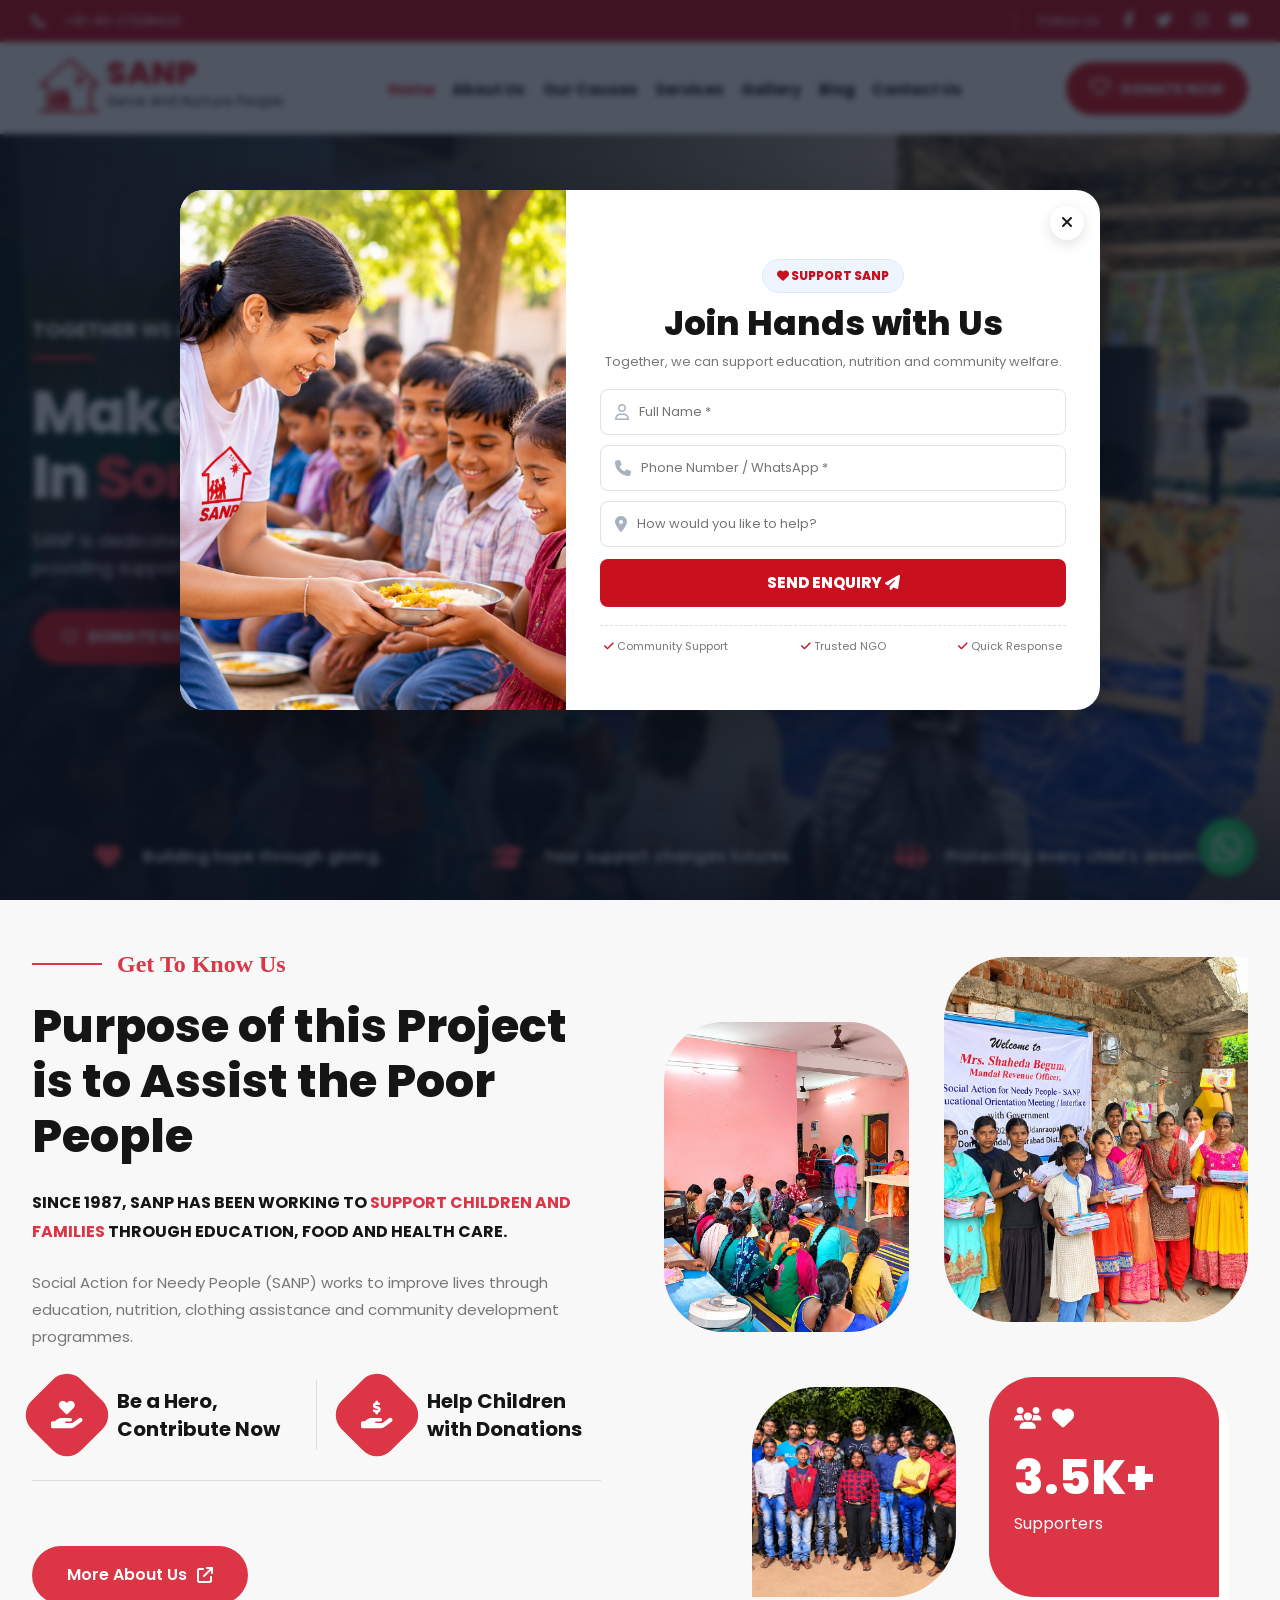
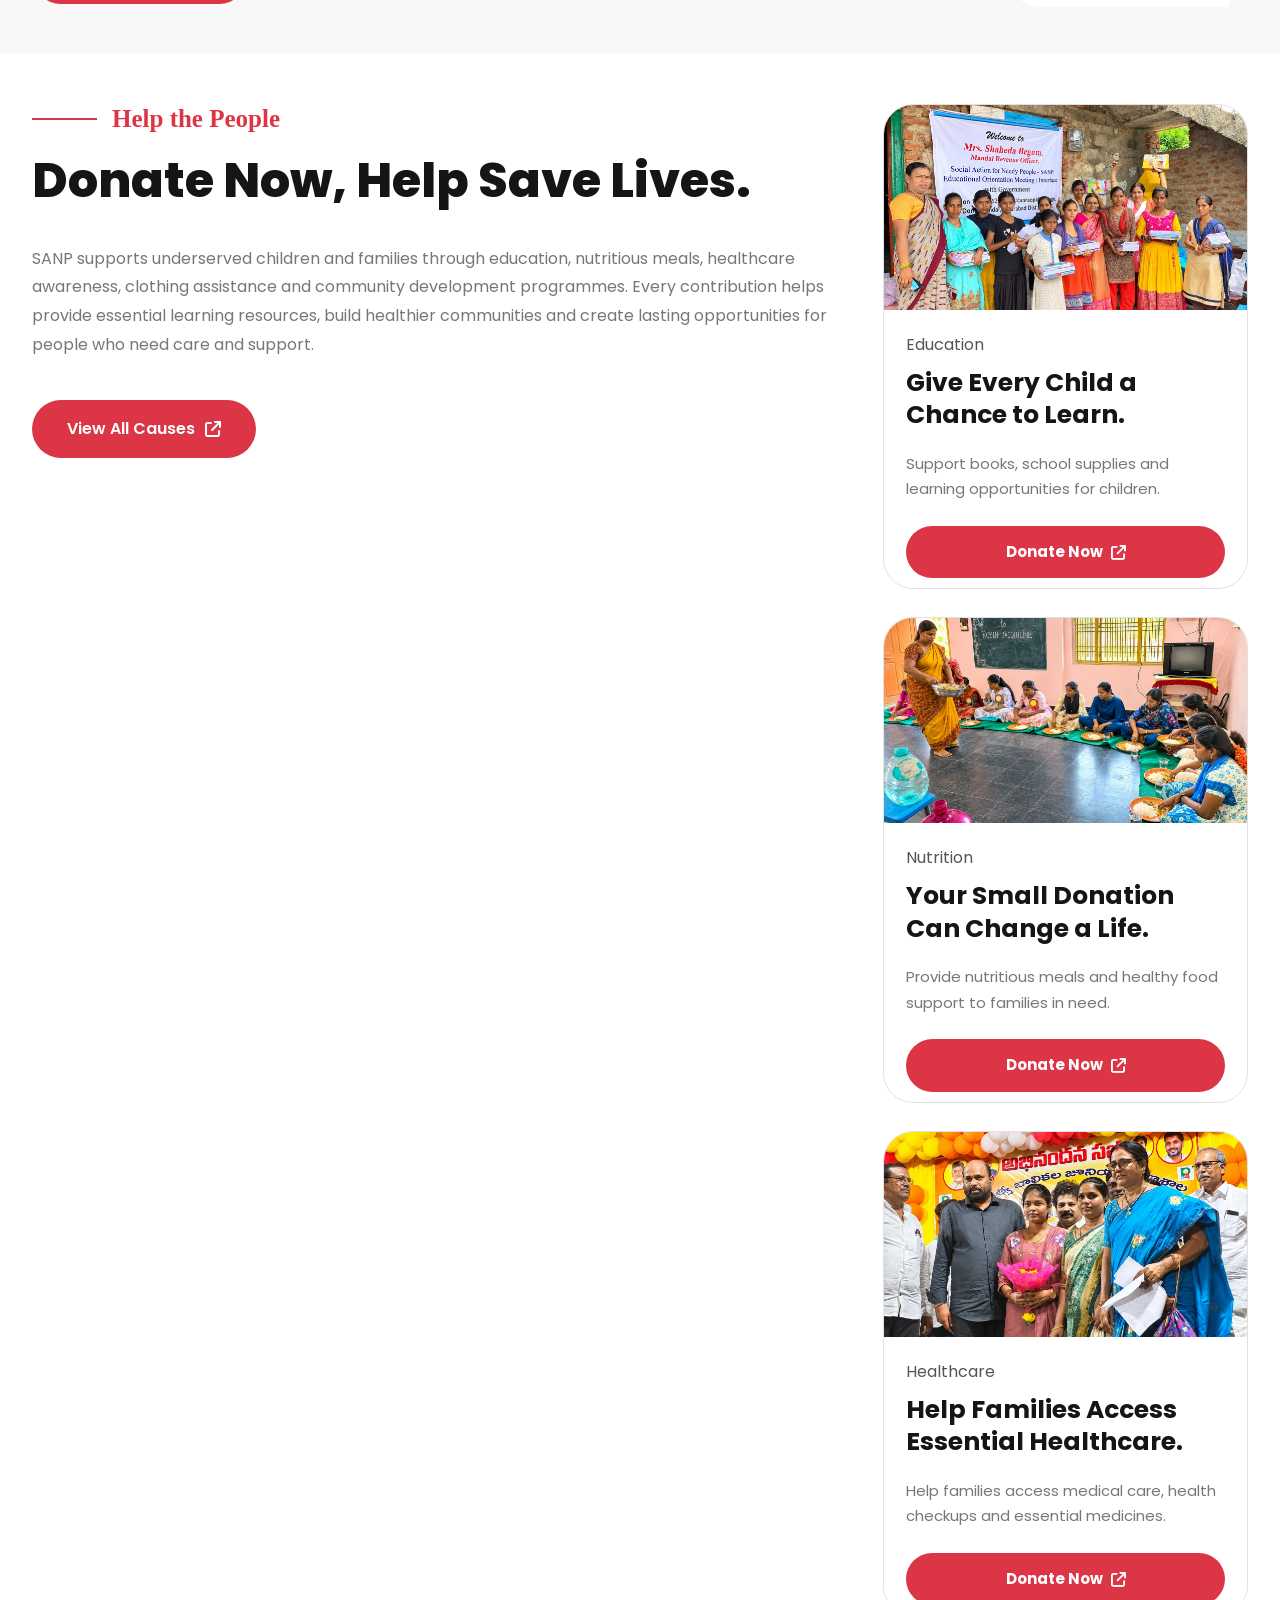
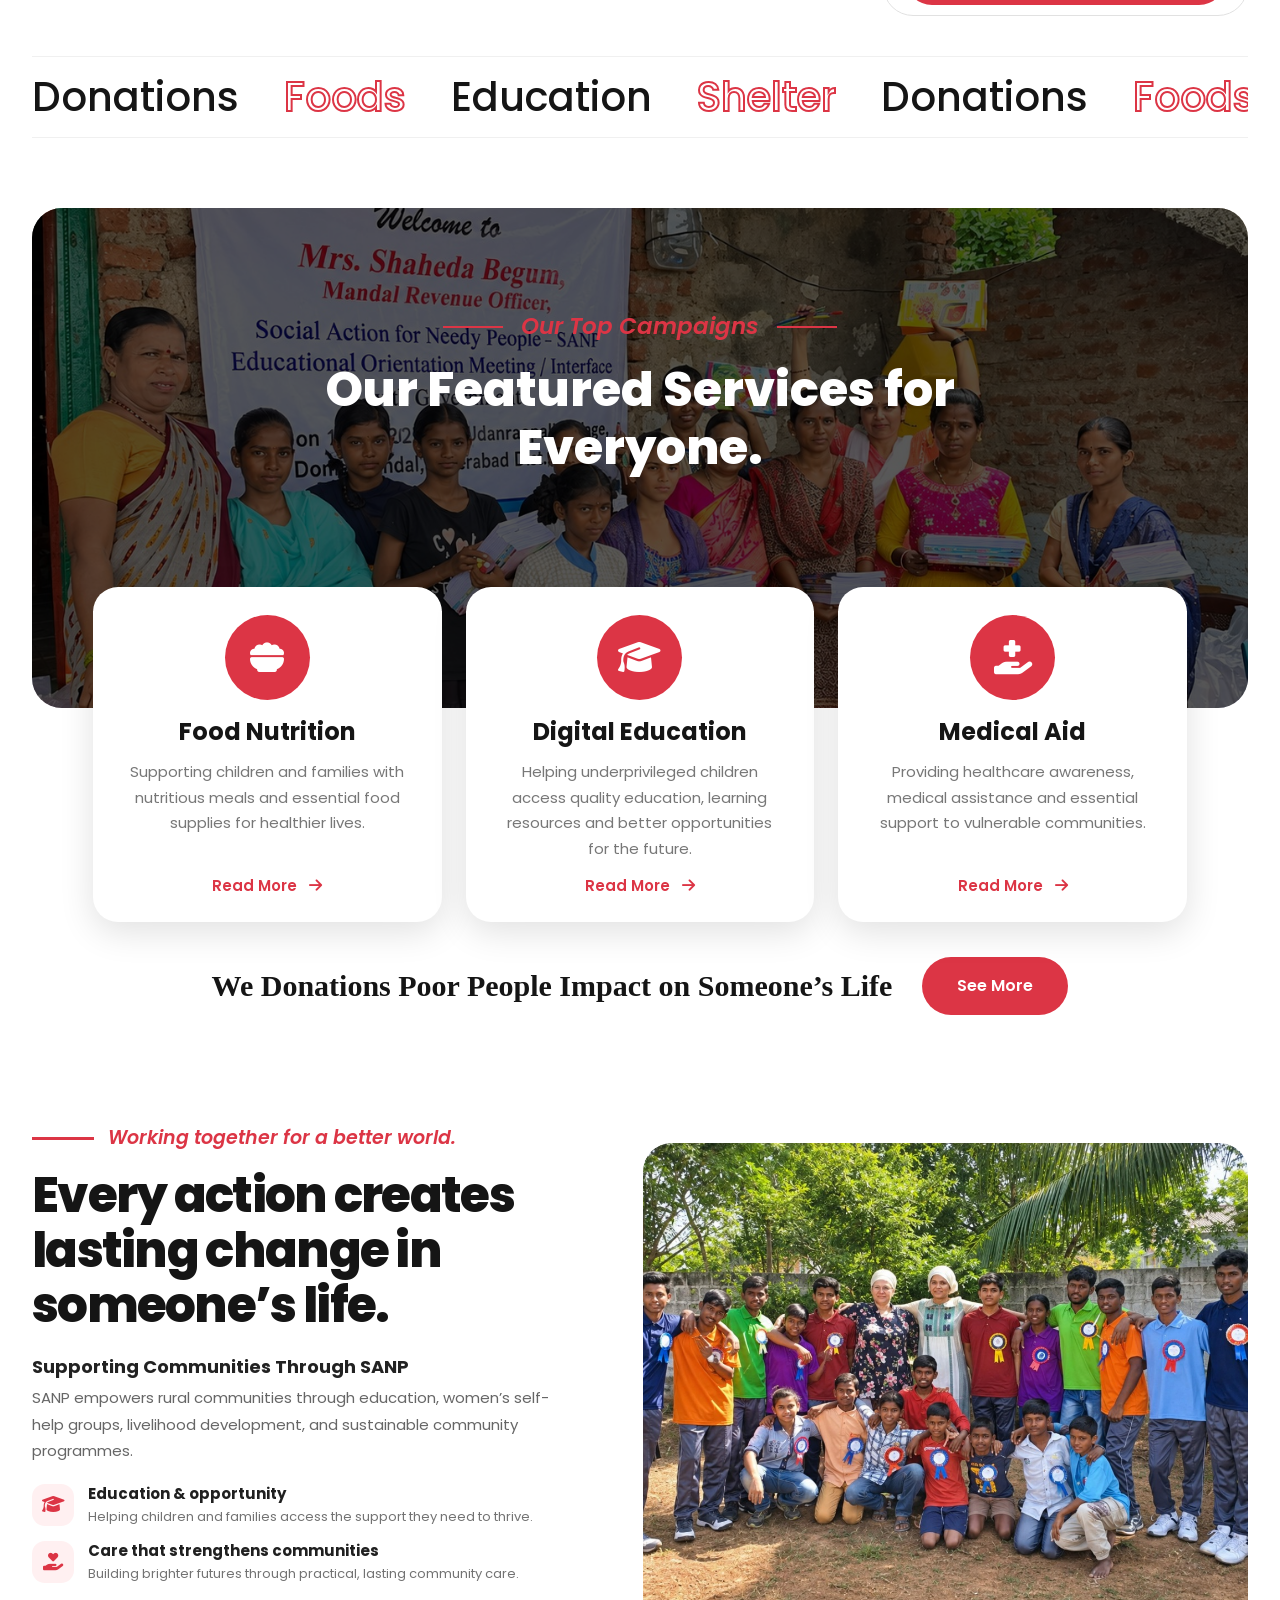
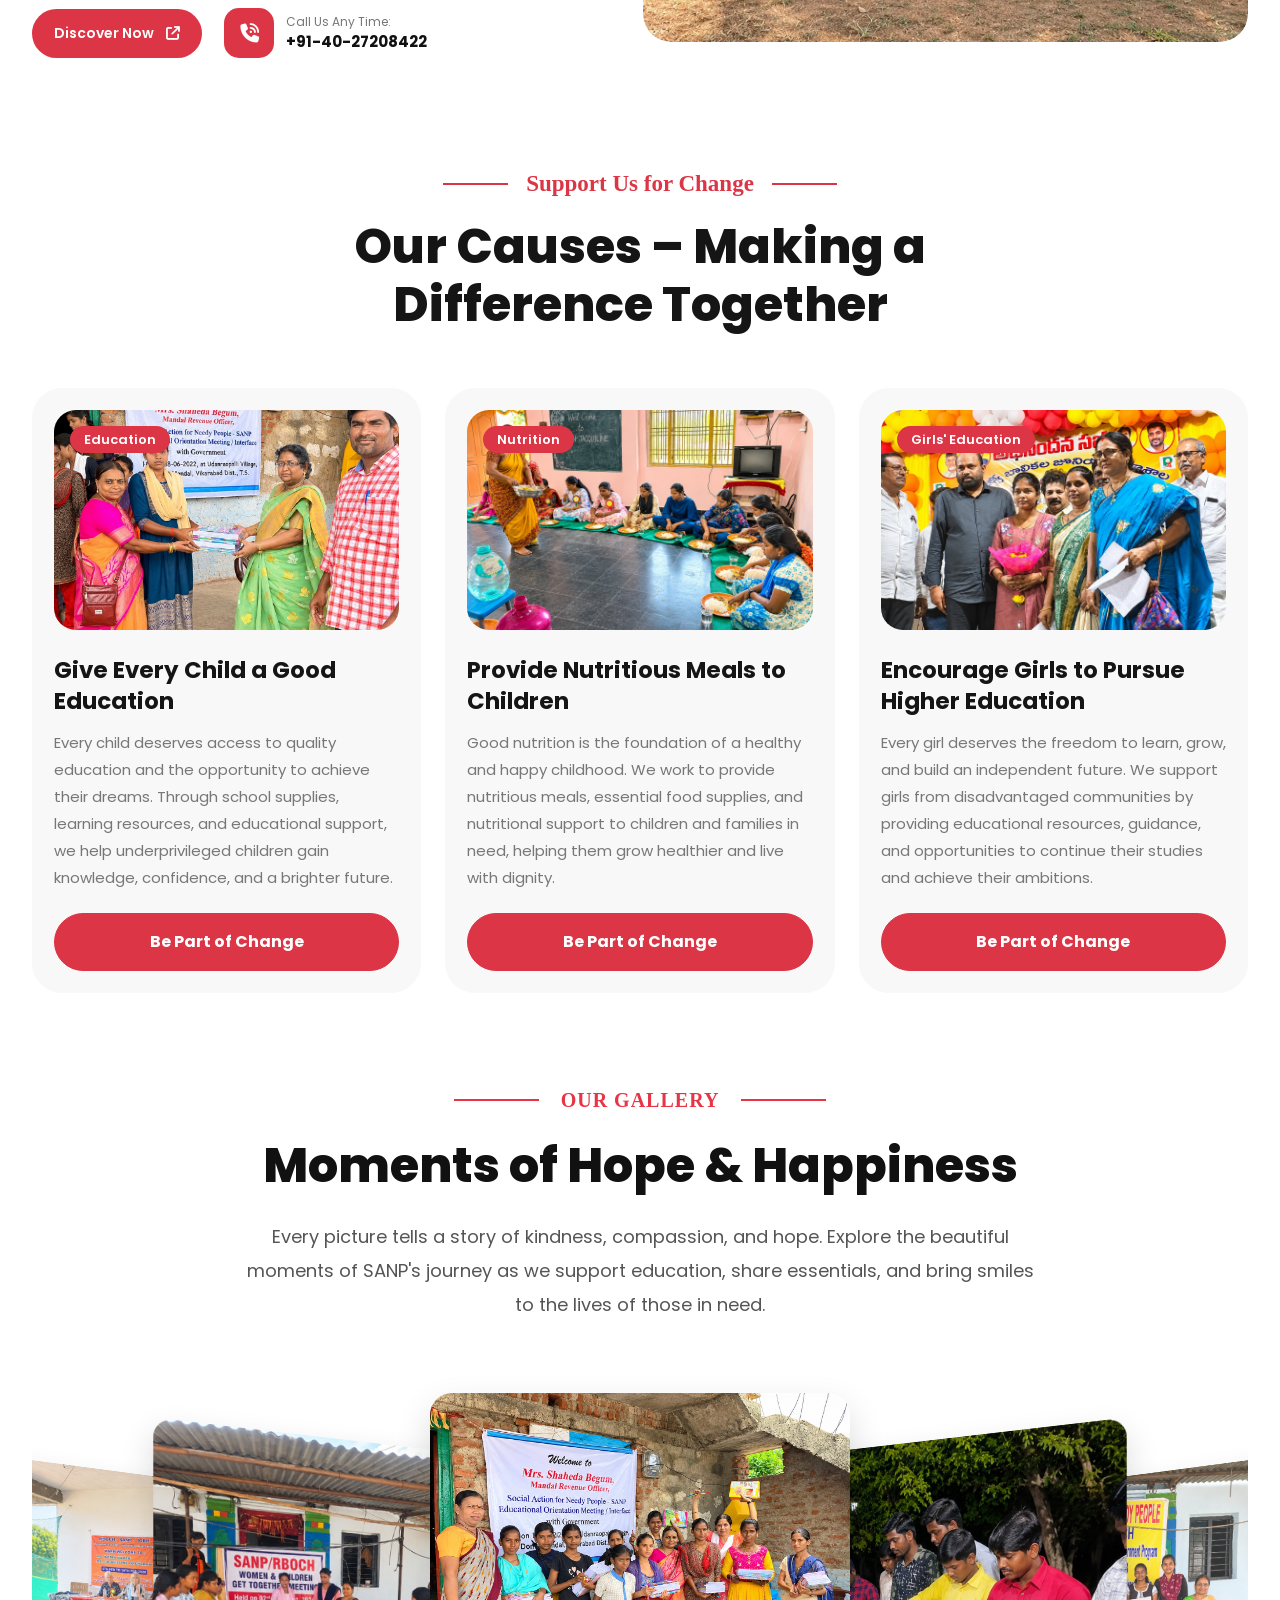
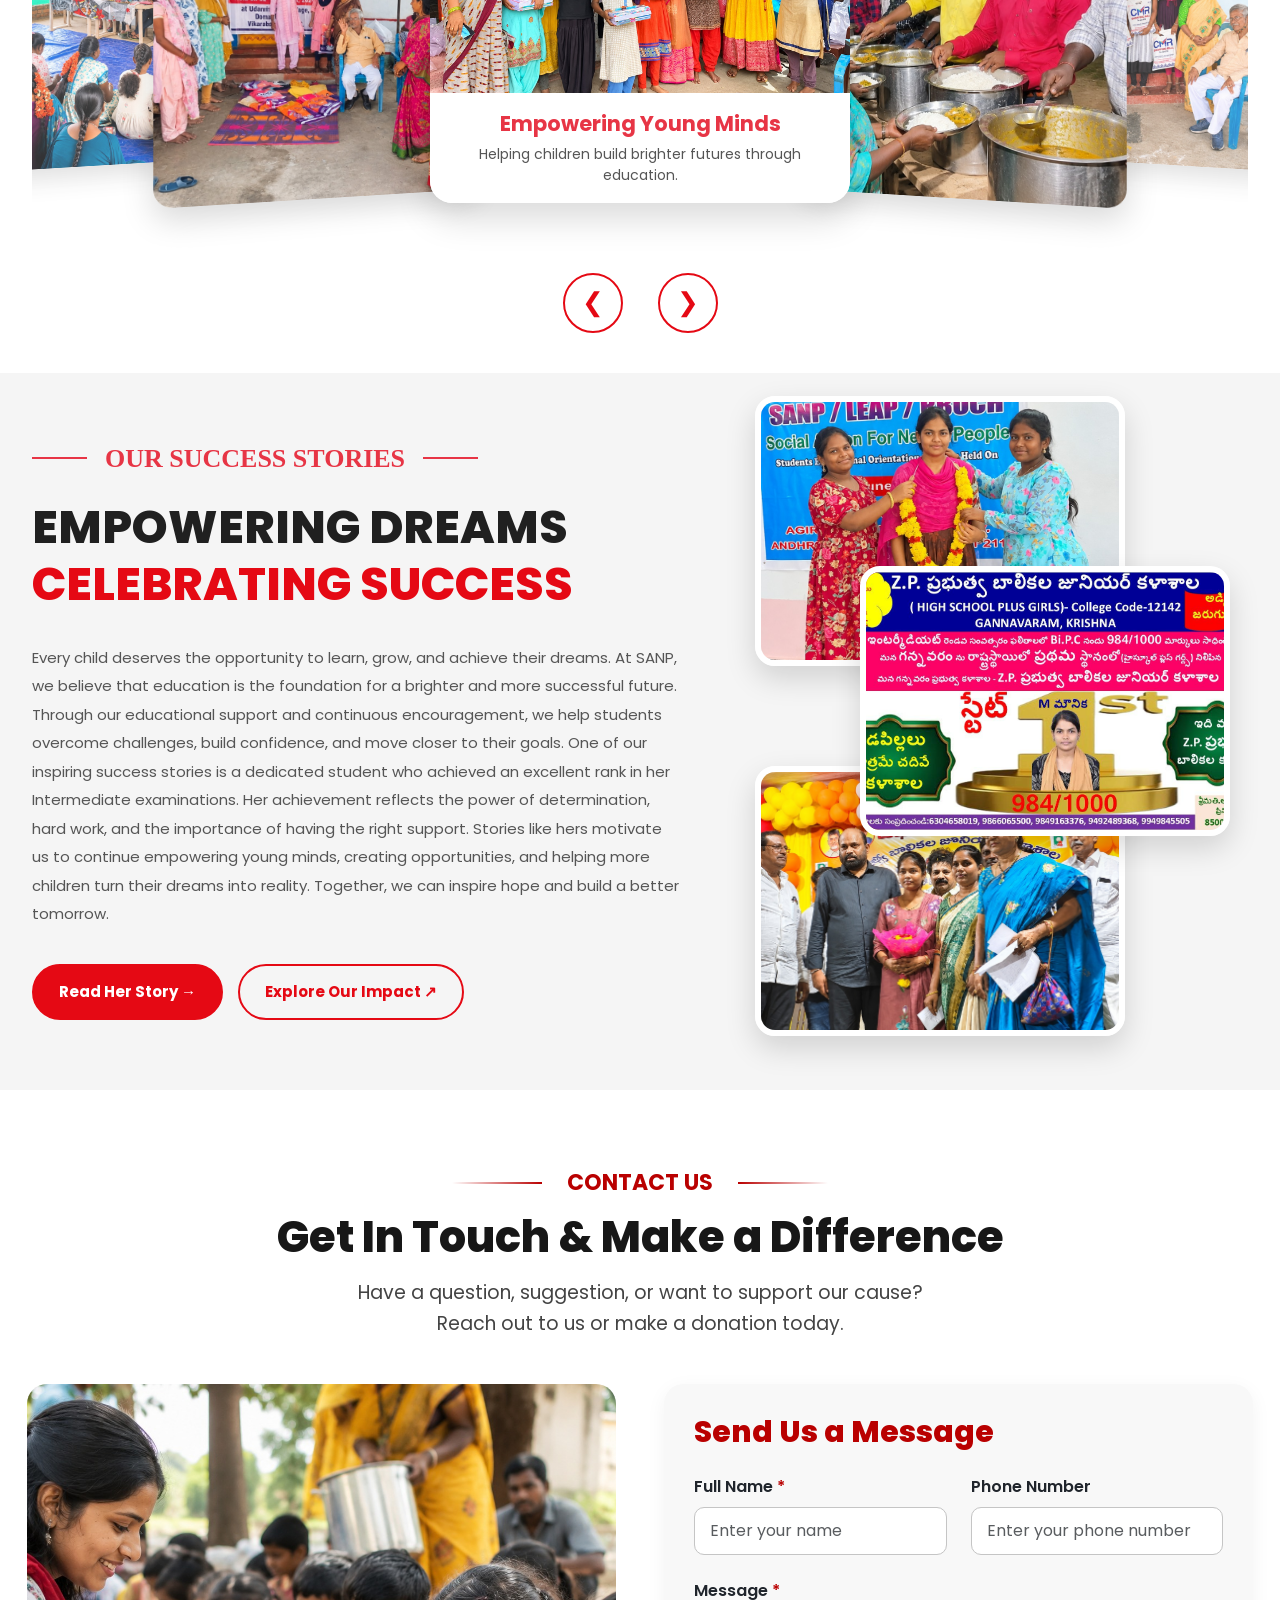
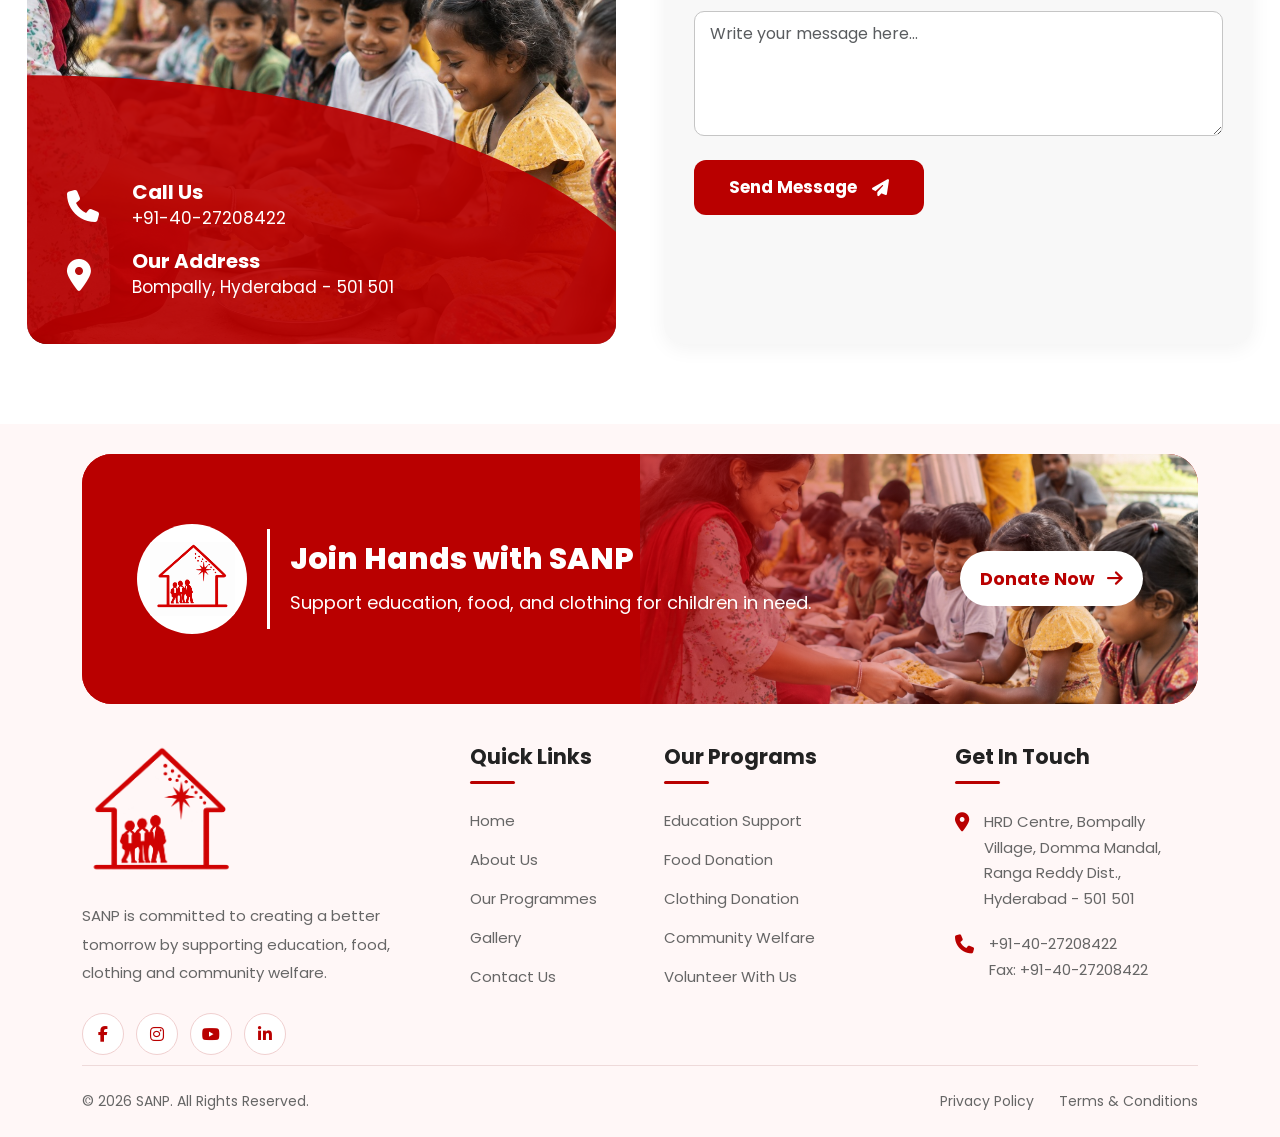
==== commit 20e6dee0: "updated sanp" ====
--- a/index.html
+++ b/index.html
@@ -194,17 +194,6 @@
                                 <h3>Help Children<br>with Donations</h3>
                             </div>
                         </div>
-                        <!-- <div class="know-donation">
-                            <div class="know-progress">
-                                <div class="know-progress-fill" style="width: 75%;">
-                                    <span>75%</span>
-                                </div>
-                            </div>
-                            <div class="know-donation-details">
-                                <p>Raised - <strong>₹45,000</strong></p>
-                                <p>Goal - <strong>₹60,000</strong></p>
-                            </div>
-                        </div> -->
                         <a href="#contact" class="know-btn">
                             More About Us
                             <i class="fa-solid fa-arrow-up-right-from-square"></i>
@@ -278,7 +267,7 @@
                         <div class="donate-slide-card">
 
                             <div class="donate-slide-image">
-                                <img src="service-education.jpeg" alt="SANP students receiving educational support">
+                                <img src="feature-bg.jpeg" alt="SANP students receiving educational support">
                             </div>
 
                             <p class="donate-slide-category">
@@ -304,7 +293,7 @@
                         <div class="donate-slide-card">
 
                             <div class="donate-slide-image">
-                                <img src="service-nutrition.jpeg" alt="SANP community members sharing a meal">
+                                <img src="food.jpeg" alt="SANP community members sharing a meal">
                             </div>
 
                             <p class="donate-slide-category">
@@ -330,7 +319,7 @@
                         <div class="donate-slide-card">
 
                             <div class="donate-slide-image">
-                                <img src="service-community.jpeg" alt="SANP community outreach event">
+                                <img src="supoorting grils.jpeg" alt="SANP community outreach event">
                             </div>
 
                             <p class="donate-slide-category">
@@ -352,35 +341,7 @@
 
                         </div>
 
-                        <!-- Card 4 -->
-                        <div class="donate-slide-card">
-
-                            <div class="donate-slide-image">
-                                <img src="https://images.unsplash.com/photo-1531206715517-5c0ba140b2b8?auto=format&fit=crop&w=800&q=85"
-                                    alt="Community support volunteers">
-                            </div>
-
-                            <p class="donate-slide-category">
-                                Community Support
-                            </p>
-
-                            <h3>
-                                Help Needy Families Build Better Lives.
-                            </h3>
-
-                            <p class="donate-slide-description">
-                                Support families with clothing, community resources and a safer future.
-                            </p>
-
-                            <a href="#contact" class="donate-slide-btn">
-                                Donate Now
-                                <i class="fa-solid fa-arrow-up-right-from-square"></i>
-                            </a>
-
-                        </div>
-
-                    </div>
-
+                      
                 </div>
 
             </div>
@@ -657,23 +618,6 @@
                             underprivileged children gain knowledge, confidence, and a brighter future.
                         </p>
 
-                        <!-- <div class="cause-donation-box" data-raised="28000" data-goal="35000" data-donation-step="1000">
-
-                            <h4>
-                                <span class="cause-raised">₹28,000</span> donated of
-                                <span class="cause-goal">₹35,000</span>
-                            </h4>
-
-                            <div class="cause-progress">
-                                <div class="cause-progress-fill" style="width: 80%;">
-                                </div>
-                            </div>
-
-                            <div class="cause-supporters">
-                                <span><span class="supporter-count">20</span> supporters</span>
-                                <strong>80%</strong>
-                            </div> -->
-
                         <button type="button" class="btn btn-danger rounded-pill px-4 py-3 fw-bold"
                             data-donate-increase>
                             Be Part of Change
@@ -705,22 +649,6 @@
                             in need, helping them grow healthier and live with dignity.
                         </p>
 
-                        <!-- <div class="cause-donation-box" data-raised="18000" data-goal="30000" data-donation-step="1000">
-
-                            <h4>
-                                <span class="cause-raised">₹18,000</span> donated of
-                                <span class="cause-goal">₹30,000</span>
-                            </h4>
-
-                            <div class="cause-progress">
-                                <div class="cause-progress-fill" style="width: 60%;">
-                                </div>
-                            </div>
-
-                            <div class="cause-supporters">
-                                <span><span class="supporter-count">15</span> supporters</span>
-                                <strong>60%</strong>
-                            </div> -->
 
                         <button type="button" class="btn btn-danger rounded-pill px-4 py-3 fw-bold"
                             data-donate-increase>
@@ -753,23 +681,6 @@
                             girls from disadvantaged communities by providing educational resources, guidance, and
                             opportunities to continue their studies and achieve their ambitions.
                         </p>
-                        <!-- 
-                        <div class="cause-donation-box" data-raised="21000" data-goal="35000" data-donation-step="1000">
-
-                            <h4>
-                                <span class="cause-raised">₹21,000</span> donated of
-                                <span class="cause-goal">₹35,000</span>
-                            </h4>
-
-                            <div class="cause-progress">
-                                <div class="cause-progress-fill" style="width: 60%;">
-                                </div>
-                            </div>
-
-                            <div class="cause-supporters">
-                                <span><span class="supporter-count">12</span> supporters</span>
-                                <strong>60%</strong>
-                            </div> -->
 
                         <button type="button" class="btn btn-danger rounded-pill px-4 py-3 fw-bold"
                             data-donate-increase>
@@ -1007,15 +918,6 @@
                                         <p>+91-40-27208422</p>
                                     </div>
                                 </div>
-
-                                <!-- <div class="contact-detail">
-                                    <i class="fa-regular fa-envelope"></i>
-                                     <div>
-                                        <h4>Email Us</h4>
-                                         <p>sanpioji@rediffmail.com</p> 
-                                    </div>
-                                </div> -->
-
                                 <div class="contact-detail">
                                     <i class="fa-solid fa-location-dot"></i>
                                     <div>
@@ -1045,27 +947,13 @@
                                     <input type="text" class="form-control" placeholder="Enter your name" required>
                                 </div>
 
-                                <!-- <div class="col-md-6">
-                                    <label>Email Address <span>*</span></label>
-                                    <input type="email" class="form-control" placeholder="Enter your email" required>
-                                </div> -->
-
+                            
                                 <div class="col-md-6">
                                     <label>Phone Number</label>
                                     <input type="tel" class="form-control" placeholder="Enter your phone number">
                                 </div>
 
-                                <!-- <div class="col-md-6">
-                                    <label>Subject</label>
-                                    <select class="form-select">
-                                        <option value="">Select a subject</option>
-                                        <option>Donation</option>
-                                        <option>Volunteer</option>
-                                        <option>Education Support</option>
-                                        <option>General Enquiry</option>
-                                    </select>
-                                </div> -->
-
+                               
                                 <div class="col-12">
                                     <label>Message <span>*</span></label>
                                     <textarea class="form-control" rows="5" placeholder="Write your message here..."
@@ -1220,12 +1108,6 @@
                                 <i class="fa-solid fa-phone"></i>
                                 <p><a href="tel:+914027208422">+91-40-27208422</a><br>Fax: +91-40-27208422</p>
                             </div>
-
-                            <!-- <div class="footer-contact-item">
-                                <i class="fa-solid fa-envelope"></i>
-                                <p><a href="mailto:sanpioji@rediffmail.com">sanpioji@rediffmail.com</a></p>
-                            </div> -->
-
                         </div>
 
                     </div>
@@ -1285,10 +1167,6 @@
                         <i class="fa-solid fa-phone"></i>
                         <input type="tel" name="phone" placeholder="Phone Number / WhatsApp *" required>
                     </label>
-                    <!-- <label>
-                        <i class="fa-regular fa-envelope"></i>
-                        <input type="email" name="email" placeholder="Email Address *" required>
-                    </label> -->
                     <label>
                         <i class="fa-solid fa-location-dot"></i>
                         <input type="text" name="support" placeholder="How would you like to help?">
--- a/style.css
+++ b/style.css
@@ -2981,14 +2981,32 @@
     }
 
     .hero-actions {
-        flex-wrap: wrap;
-        gap: 14px 20px;
+        display: flex;
+        align-items: center;
+        flex-wrap: nowrap;
+        gap: clamp(10px, 3vw, 20px);
     }
 
     .hero-btn {
         height: 48px;
-        padding: 0 22px;
-        font-size: 14px;
+        padding: 0 clamp(16px, 3.5vw, 24px);
+        font-size: clamp(13px, 3.2vw, 14px);
+        white-space: nowrap;
+        flex-shrink: 0;
+    }
+
+    .story-btn {
+        font-size: clamp(13px, 3.2vw, 14px);
+        gap: clamp(8px, 2vw, 12px);
+        white-space: nowrap;
+        flex-shrink: 0;
+    }
+
+    .play-icon {
+        width: 40px;
+        height: 40px;
+        min-width: 40px;
+        font-size: 12px;
     }
 
     .hero-info-box {
@@ -4339,4 +4357,550 @@
         width: min(420px, 100%);
         min-height: 0;
     }
+}
+
+/* Mobile viewport fixes */
+@media (max-width: 767.98px) {
+    html,
+    body {
+        width: 100%;
+        max-width: 100%;
+        overflow-x: hidden;
+    }
+
+    .container,
+    .container-fluid,
+    .hero-container,
+    .sanp-gallery-section .container-fluid,
+    .sanp-blog-section .container {
+        max-width: 100%;
+        padding-right: 16px;
+        padding-left: 16px;
+    }
+
+    .row {
+        --bs-gutter-x: 0;
+        margin-right: 0;
+        margin-left: 0;
+    }
+
+    .row>[class*="col-"] {
+        width: 100%;
+        max-width: 100%;
+        padding-right: 0;
+        padding-left: 0;
+    }
+
+    .feature-section,
+    .work-section,
+    .services-section,
+    .causes-section,
+    .know-section,
+    .donate-slider-section,
+    .sanp-gallery-section,
+    .sanp-blog-section,
+    .contact-section {
+        overflow: hidden;
+    }
+
+    .feature-section,
+    .work-section,
+    .services-section,
+    .causes-section,
+    .know-section,
+    .donate-slider-section,
+    #blog,
+    .contact-section {
+        padding-top: 38px;
+        padding-bottom: 38px;
+    }
+
+    .scroll-section {
+        padding: 12px 0;
+    }
+
+    .scroll-track-wrapper {
+        padding: 10px 0;
+    }
+
+    .scroll-content {
+        gap: 28px;
+        padding-right: 28px;
+    }
+
+    .scroll-content h2 {
+        font-size: 30px;
+    }
+
+    .services-banner {
+        height: 360px;
+    }
+
+    .services-heading {
+        padding: 62px 16px 0;
+    }
+
+    .services-heading h2 {
+        font-size: 32px;
+    }
+
+    .services-cards-wrap,
+    .services-container {
+        width: calc(100% - 32px);
+        margin-top: -95px;
+    }
+
+    .service-card {
+        min-height: 0;
+    }
+
+    .work-top,
+    .work-layout,
+    .know-section .row,
+    .causes-grid,
+    .footer-main .row {
+        row-gap: 22px;
+    }
+
+    .work-image-box,
+    .know-images,
+    .work-image-column .work-image-box {
+        width: 100%;
+        max-width: 100%;
+    }
+
+    .work-image-card {
+        width: min(250px, 72%);
+        right: 10px;
+        bottom: 10px;
+    }
+
+    .causes-heading {
+        margin: 0 0 30px;
+        text-align: left;
+    }
+
+    .causes-heading h2 {
+        font-size: 32px;
+    }
+
+    .cause-card {
+        max-width: 420px;
+        margin-right: auto;
+        margin-left: auto;
+    }
+
+    .know-content {
+        padding-left: 0;
+    }
+
+    .know-images {
+        height: 390px;
+    }
+
+    .donate-slider-left {
+        max-width: 100%;
+        margin-bottom: 28px;
+    }
+
+    .donate-slider-left h2 {
+        font-size: 34px;
+        margin-bottom: 22px;
+    }
+
+    .donate-slider-left>p {
+        margin-bottom: 24px;
+    }
+
+    .donate-slider-track {
+        gap: 16px;
+    }
+
+    .donate-slide-card {
+        width: 100%;
+        max-width: 420px;
+    }
+
+    .gallery-heading {
+        margin: 0 0 30px;
+    }
+
+    .gallery-heading h2 {
+        font-size: 32px;
+    }
+
+    .gallery-heading h5::before,
+    .gallery-heading h5::after {
+        width: 36px;
+    }
+
+    .coverflow-slider {
+        height: 520px;
+    }
+
+    .coverflow-track {
+        height: 430px;
+    }
+
+    .coverflow-item {
+        width: min(330px, calc(100vw - 60px));
+        max-width: calc(100vw - 60px);
+    }
+
+    .coverflow-item.active {
+        width: min(330px, calc(100vw - 60px)) !important;
+        height: 410px !important;
+    }
+
+    .coverflow-item.prev,
+    .coverflow-item.next {
+        opacity: 0.65;
+        transform: translateX(calc(-50% - 240px)) scale(0.72);
+    }
+
+    .coverflow-item.next {
+        transform: translateX(calc(-50% + 240px)) scale(0.72);
+    }
+
+    .coverflow-item.prev-2,
+    .coverflow-item.next-2 {
+        display: none;
+    }
+
+    .sanp-blog-content {
+        padding-right: 0;
+    }
+
+    .sanp-blog-content h2 {
+        font-size: 34px;
+    }
+
+    .sanp-blog-buttons,
+    .contact-buttons {
+        flex-wrap: wrap;
+    }
+
+    .sanp-blog-images,
+    .contact-image-wrap {
+        width: 100%;
+        max-width: 420px;
+        margin: 28px auto 0;
+    }
+
+    .sanp-blog-images {
+        position: relative;
+        height: clamp(390px, 98vw, 480px);
+    }
+
+    .sanp-blog-images .blog-img {
+        width: 82%;
+        max-width: 330px;
+        height: clamp(165px, 45vw, 215px);
+        border-radius: 16px;
+        border: 4px solid #ffffff;
+        box-shadow: 0 10px 24px rgba(0, 0, 0, 0.14);
+    }
+
+    .sanp-blog-images .blog-img:hover {
+        transform: none;
+    }
+
+    .sanp-blog-images .blog-img-one {
+        top: 0;
+        left: 0;
+        right: auto;
+        bottom: auto;
+    }
+
+    .sanp-blog-images .blog-img-two {
+        top: clamp(90px, 25vw, 120px);
+        right: 0;
+        left: auto;
+        bottom: auto;
+    }
+
+    .sanp-blog-images .blog-img-three {
+        top: clamp(180px, 50vw, 240px);
+        left: 0;
+        right: auto;
+        bottom: auto;
+    }
+
+    .sanp-footer {
+        padding-top: 24px;
+    }
+
+    .footer-donation-banner {
+        height: auto;
+        min-height: 270px;
+    }
+
+    .footer-donation-banner .footer-banner-bg,
+    .footer-donation-banner .footer-banner-overlay {
+        width: 100%;
+    }
+
+    .footer-donation-banner .footer-banner-overlay {
+        background: linear-gradient(to bottom,
+                rgba(185, 0, 0, 0.72),
+                rgba(185, 0, 0, 0.96)) !important;
+    }
+
+    .footer-banner-inner {
+        min-height: 270px;
+        height: auto;
+        flex-wrap: wrap;
+        align-items: flex-start;
+        gap: 14px;
+        padding: 28px 22px;
+    }
+
+    .footer-banner-icon {
+        width: 72px;
+        height: 72px;
+        min-width: 72px;
+    }
+
+    .footer-banner-icon img {
+        width: 58px;
+        height: 58px;
+    }
+
+    .footer-banner-divider {
+        height: 72px;
+    }
+
+    .footer-banner-text {
+        flex: 1 1 calc(100% - 110px);
+    }
+
+    .footer-banner-text h2 {
+        font-size: 24px;
+        margin-bottom: 8px;
+    }
+
+    .footer-banner-text p {
+        font-size: 15px;
+    }
+
+    .footer-donate-btn {
+        order: 4;
+        margin: 4px 0 0 86px;
+    }
+
+    .footer-main {
+        padding: 34px 0 10px;
+    }
+
+    .footer-main .col-lg-4,
+    .footer-main .col-lg-2,
+    .footer-main .col-lg-3,
+    .footer-main [class*="col-"] {
+        width: 100%;
+        max-width: 100%;
+        padding: 0;
+    }
+
+    .footer-about,
+    .footer-links,
+    .footer-contact {
+        margin-bottom: 8px;
+    }
+
+    .footer-links h4,
+    .footer-contact h4 {
+        margin-bottom: 18px;
+    }
+
+    .footer-links ul li,
+    .footer-contact-item {
+        margin-bottom: 12px;
+    }
+
+    .footer-bottom {
+        align-items: flex-start;
+        flex-direction: column;
+        gap: 10px;
+        padding: 16px 0;
+    }
+
+    .footer-bottom-links {
+        flex-wrap: wrap;
+        gap: 14px;
+    }
+}
+
+@media (max-width: 575.98px) {
+    .hero-section {
+        min-height: 720px;
+    }
+
+    .work-buttons a,
+    .sanp-blog-buttons a {
+        width: 100%;
+        justify-content: center;
+    }
+
+    .hero-actions {
+        display: flex;
+        flex-direction: row;
+        align-items: center;
+        flex-wrap: nowrap;
+        gap: clamp(8px, 2.5vw, 14px);
+    }
+
+    .hero-actions .hero-btn {
+        width: auto;
+        height: 44px;
+        padding: 0 clamp(12px, 3vw, 18px);
+        font-size: clamp(11.5px, 3vw, 13px);
+        justify-content: center;
+        flex-shrink: 0;
+        white-space: nowrap;
+    }
+
+    .hero-actions .story-btn {
+        width: auto;
+        font-size: clamp(11.5px, 3vw, 13px);
+        gap: 8px;
+        flex-shrink: 0;
+        white-space: nowrap;
+    }
+
+    .hero-actions .play-icon {
+        width: 36px;
+        height: 36px;
+        min-width: 36px;
+        font-size: 11px;
+    }
+
+    .hero-info-box {
+        width: 100%;
+    }
+
+    .work-image-box,
+    .work-image-column .work-image-box {
+        height: 340px;
+    }
+
+    .know-images {
+        height: 350px;
+    }
+
+    .know-supporters {
+        width: 150px;
+        height: 150px;
+    }
+
+    .footer-banner-divider {
+        display: none;
+    }
+
+    .footer-banner-text {
+        flex-basis: calc(100% - 86px);
+    }
+
+    .footer-donate-btn {
+        margin-left: 86px;
+    }
+}
+
+/* Mobile donation section */
+@media (max-width: 767.98px) {
+    .donate-slider-section {
+        padding: 28px 0 32px;
+    }
+
+    .donate-slider-layout {
+        display: block;
+        width: 100%;
+    }
+
+    .donate-slider-left {
+        flex: none;
+        width: 100%;
+        max-width: 100%;
+        padding-right: 0;
+        margin-bottom: 24px;
+        position: relative;
+        top: auto;
+    }
+
+    .donate-slider-subtitle {
+        gap: 12px;
+        margin-bottom: 12px;
+        font-size: 19px;
+    }
+
+    .donate-slider-line {
+        width: 42px;
+    }
+
+    .donate-slider-left h2 {
+        margin-bottom: 18px;
+        font-size: clamp(32px, 9vw, 38px);
+        line-height: 1.12;
+    }
+
+    .donate-slider-left>p {
+        margin-bottom: 22px;
+        font-size: 14px;
+        line-height: 1.65;
+    }
+
+    .donate-view-btn {
+        min-width: 210px;
+        justify-content: center;
+        padding: 14px 24px;
+    }
+
+    .donate-slider-right {
+        flex: none;
+        width: 100%;
+        min-width: 100%;
+        max-width: 100%;
+    }
+
+    .donate-slider-track {
+        align-items: stretch;
+        gap: 18px;
+    }
+
+    .donate-slide-card,
+    .donate-slide-card:nth-child(2),
+    .donate-slide-card:nth-child(3),
+    .donate-slide-card:nth-child(4) {
+        width: 100%;
+        max-width: none;
+        border-radius: 22px;
+        margin: 0;
+    }
+
+    .donate-slide-image {
+        height: clamp(180px, 52vw, 220px);
+        margin-bottom: 16px;
+    }
+
+    .donate-slide-category {
+        margin: 0 18px 8px;
+        font-size: 14px;
+    }
+
+    .donate-slide-card h3 {
+        min-height: 0;
+        margin: 0 18px 12px;
+        font-size: 22px;
+        line-height: 1.25;
+    }
+
+    .donate-slide-description {
+        margin: 0 18px;
+        font-size: 14px;
+        line-height: 1.55;
+    }
+
+    .donate-slide-btn {
+        margin: 18px 18px 10px;
+        padding: 13px 18px;
+    }
 }
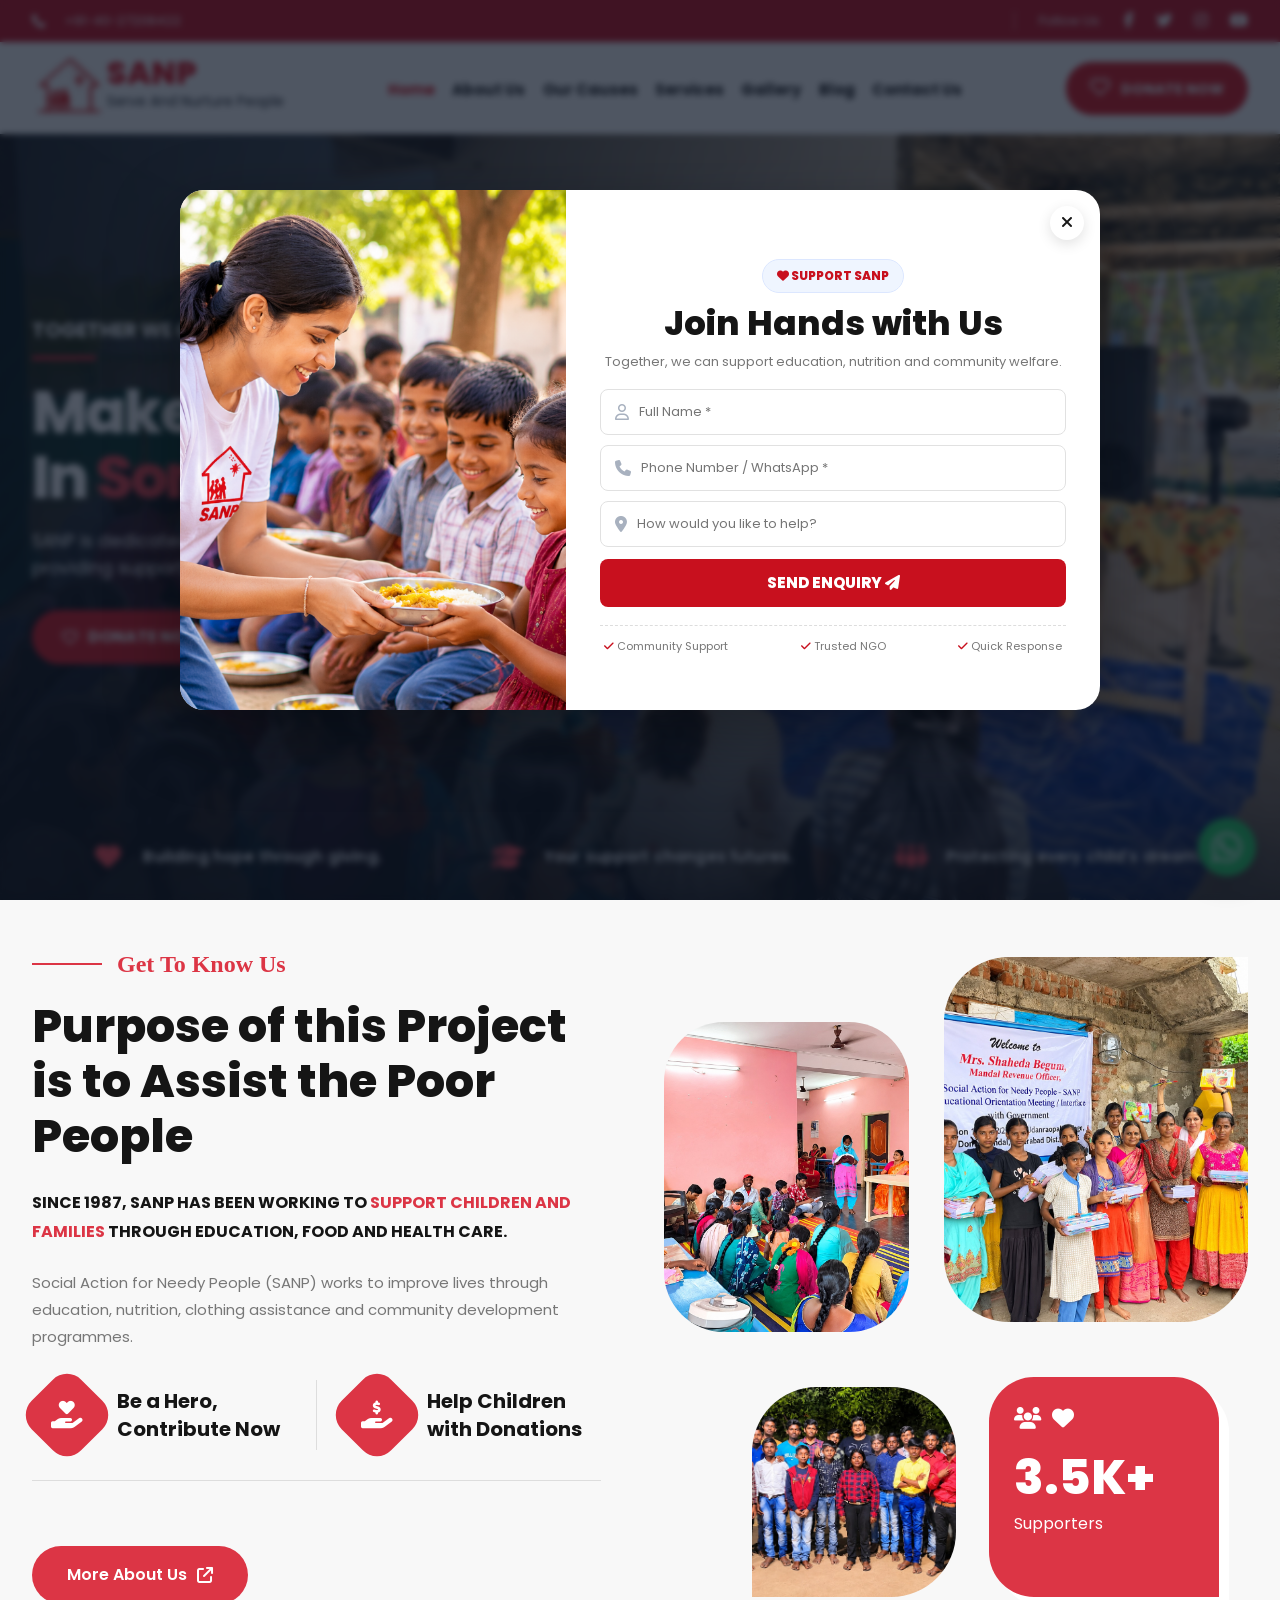
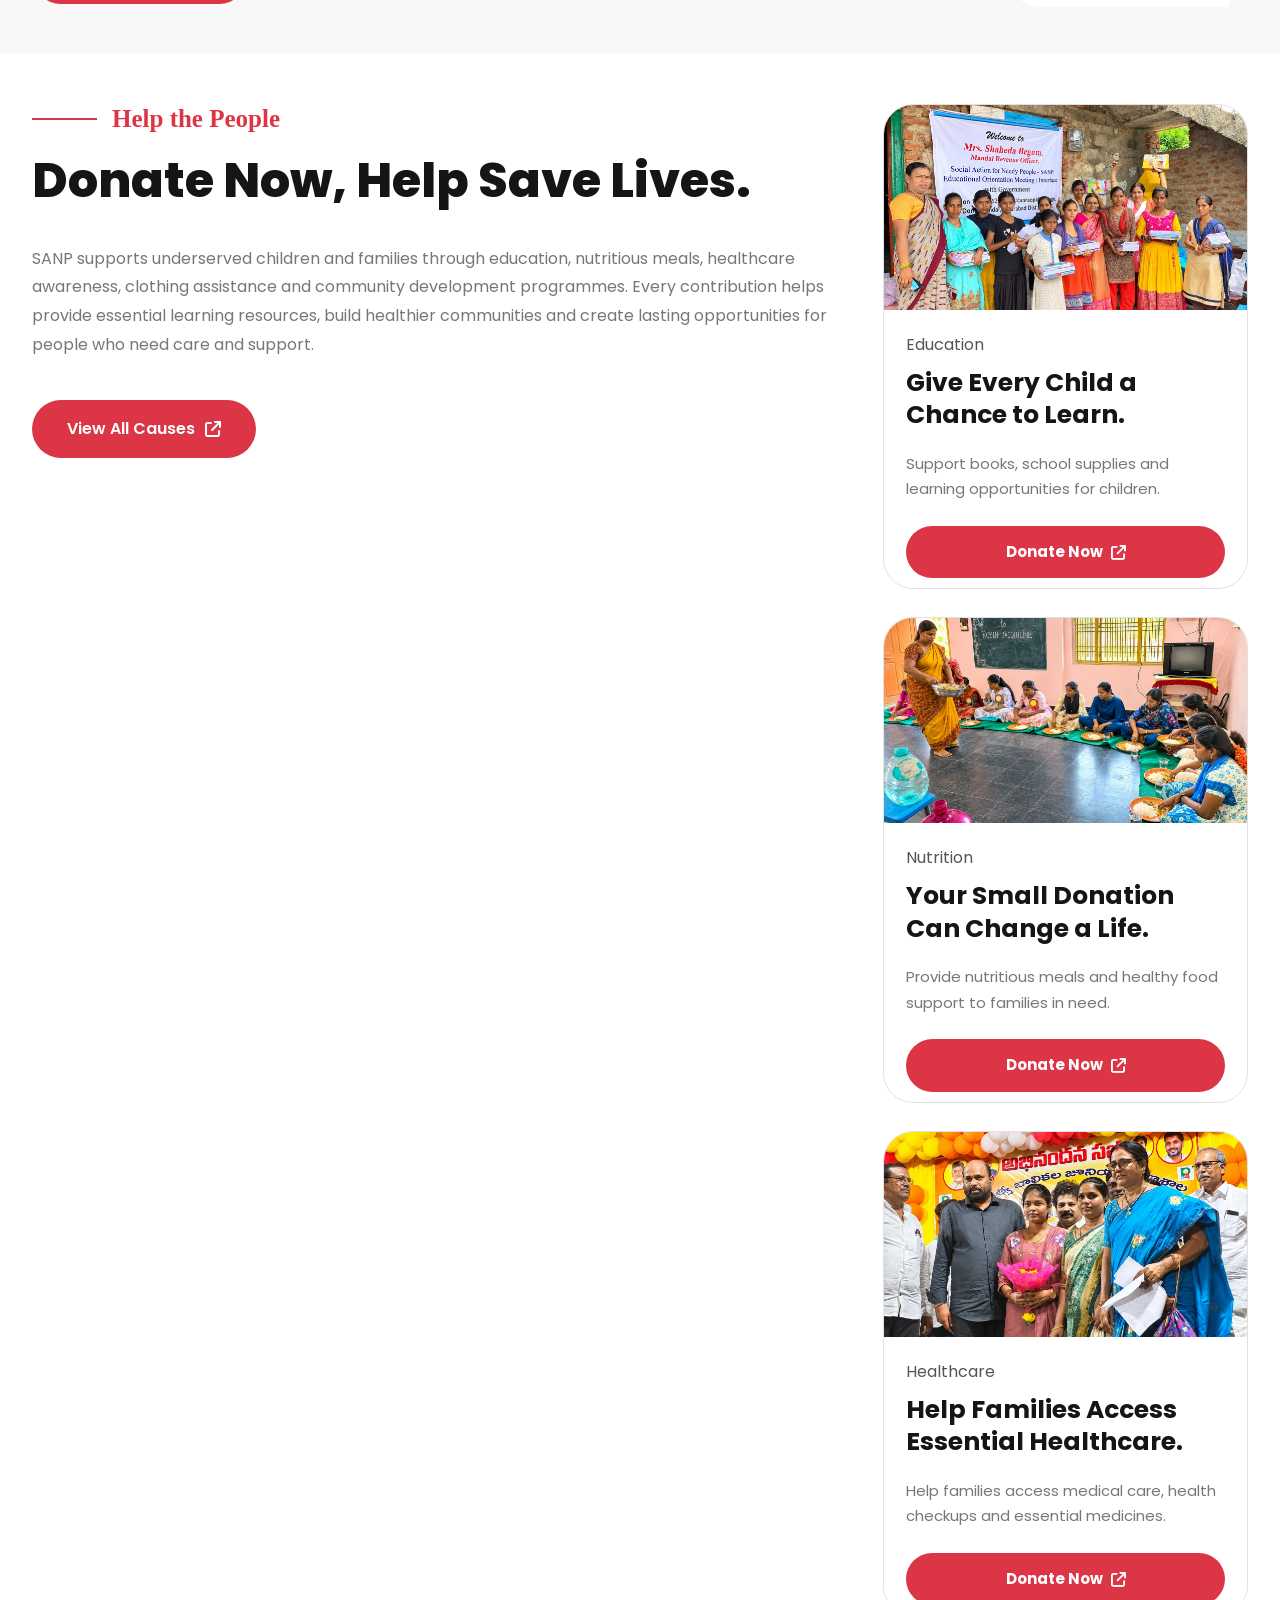
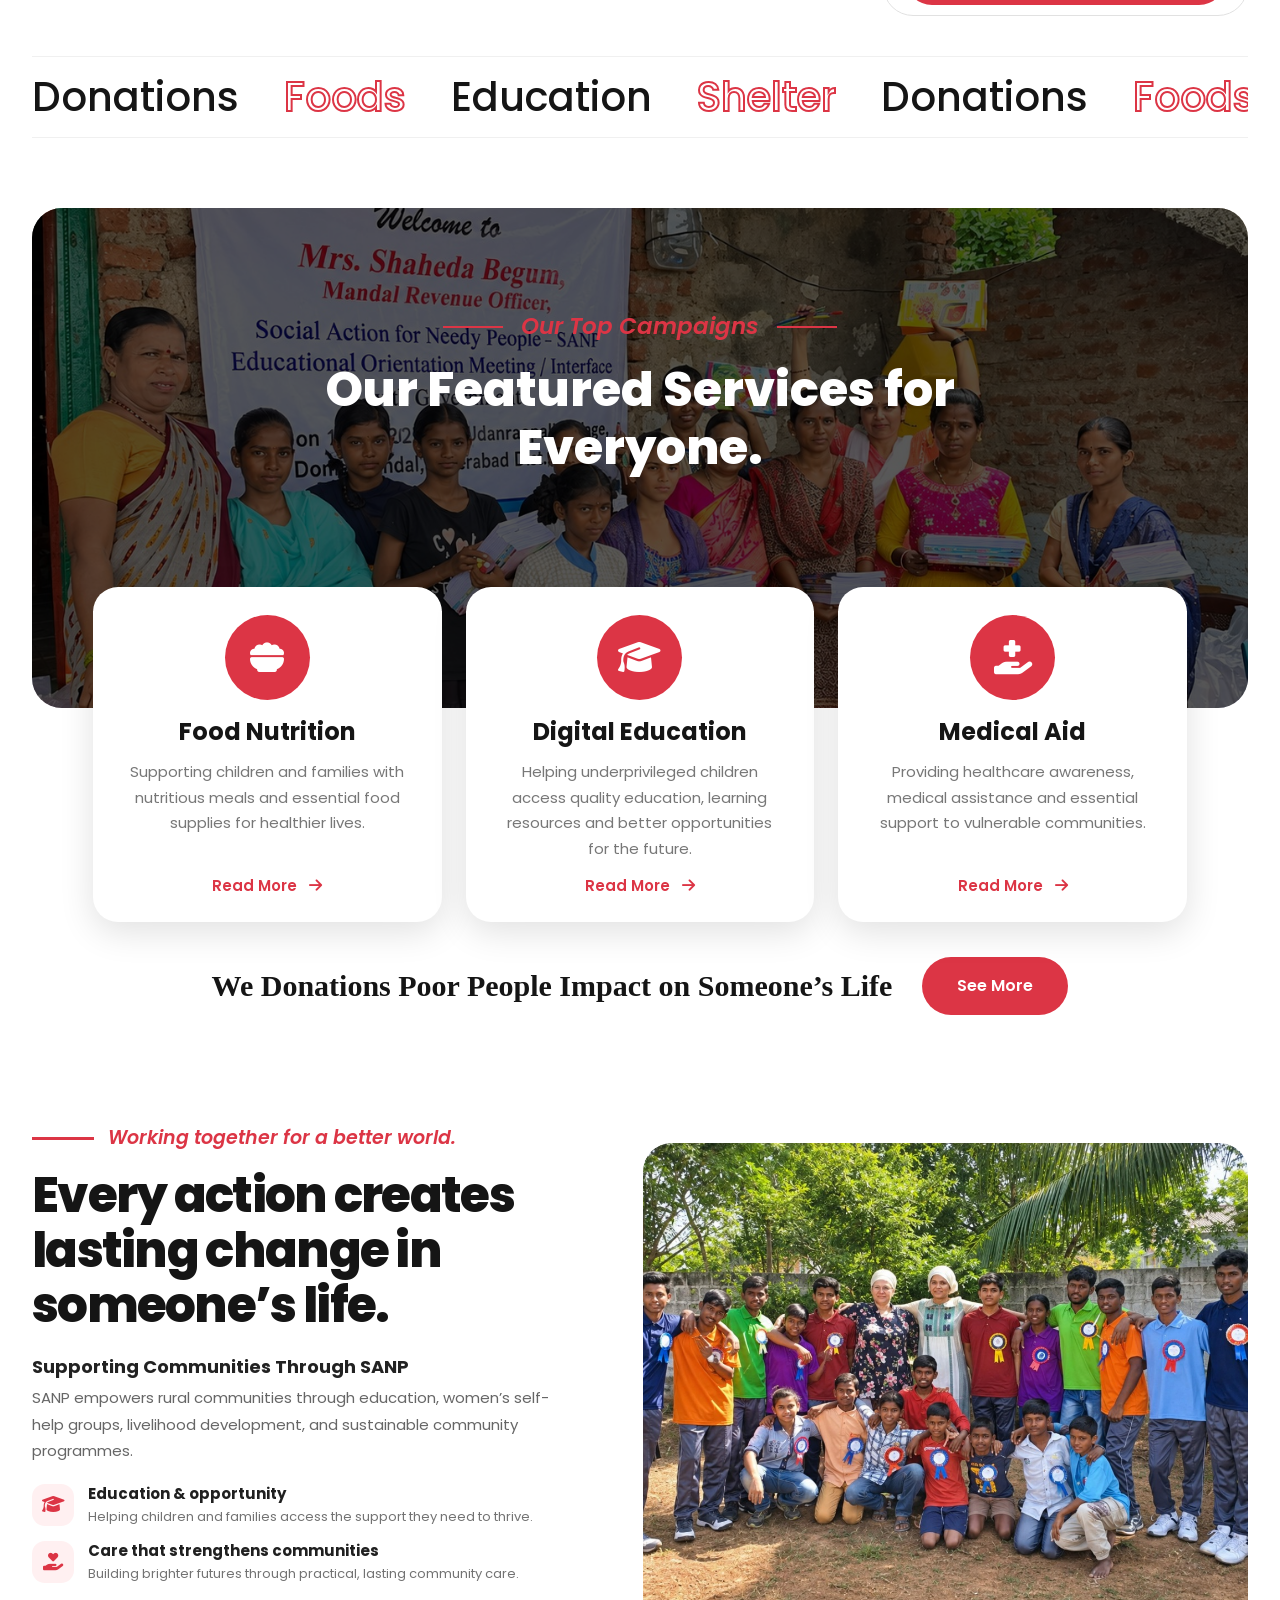
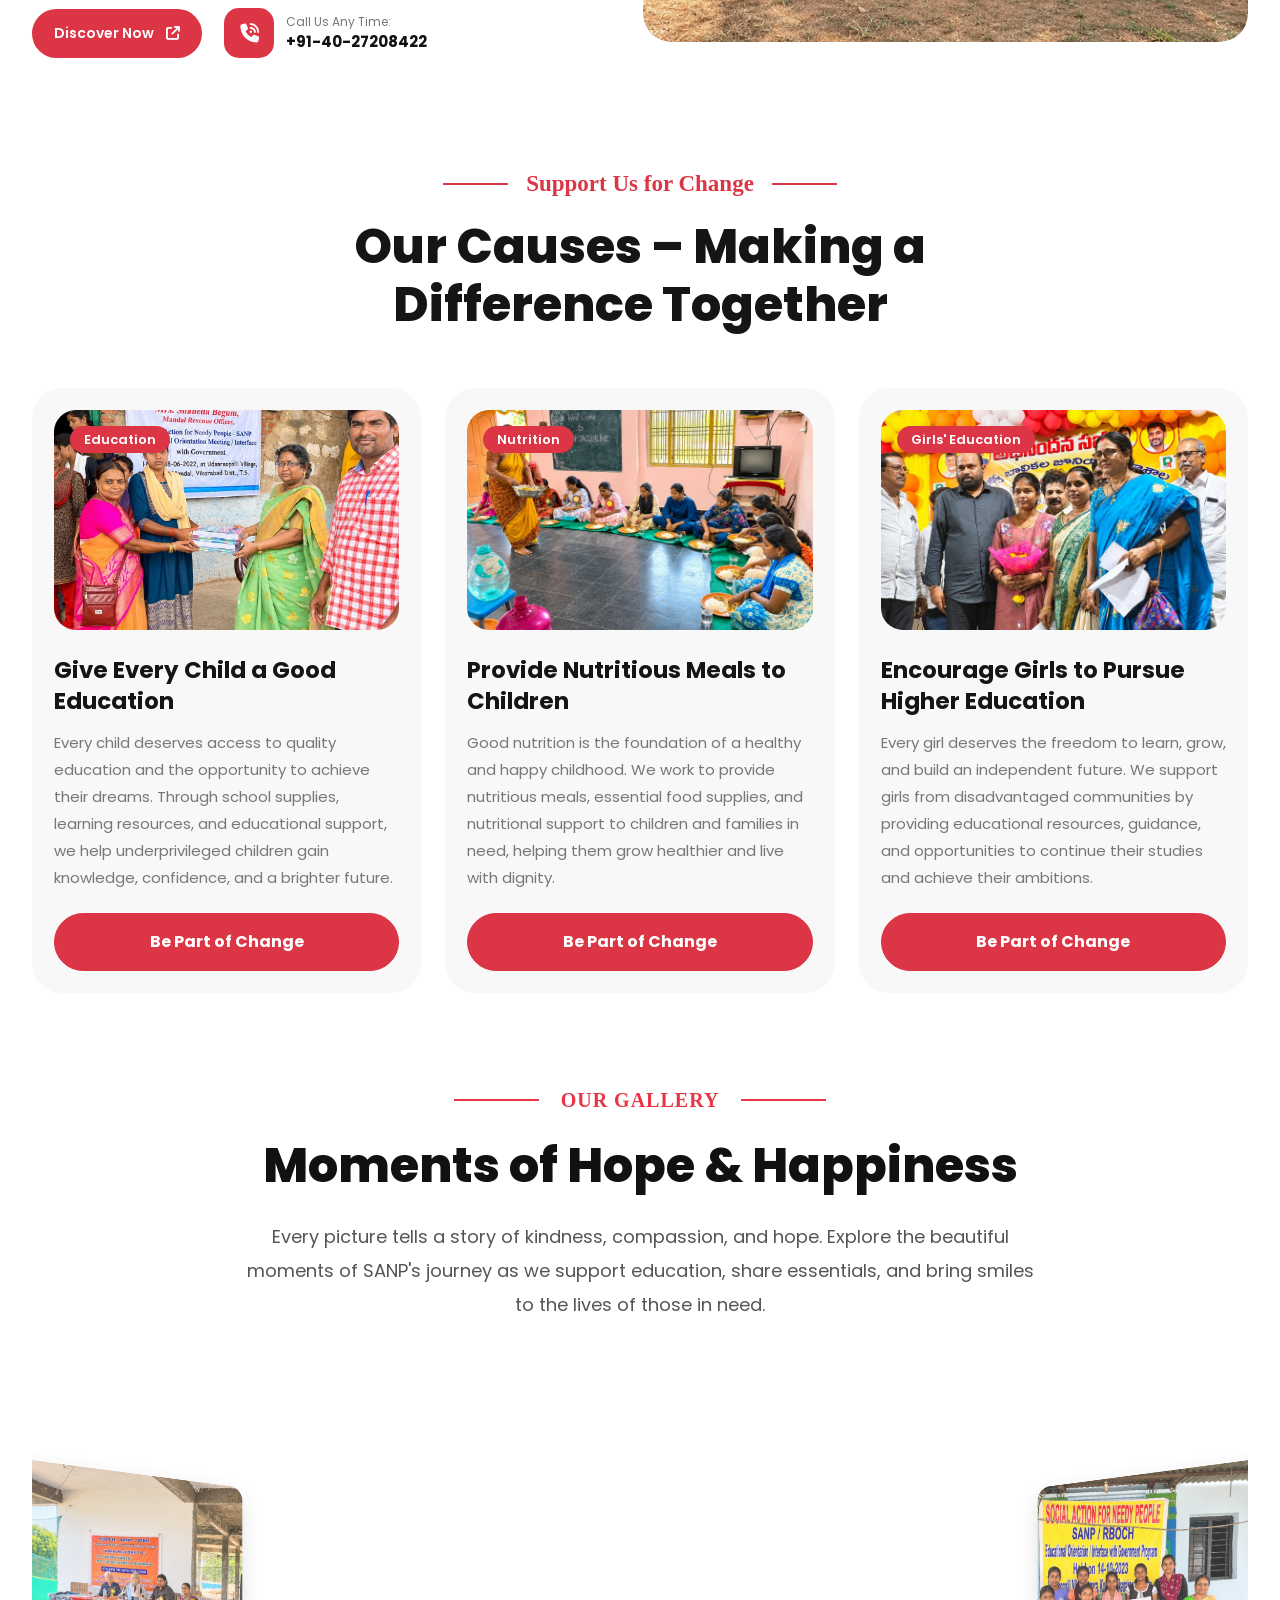
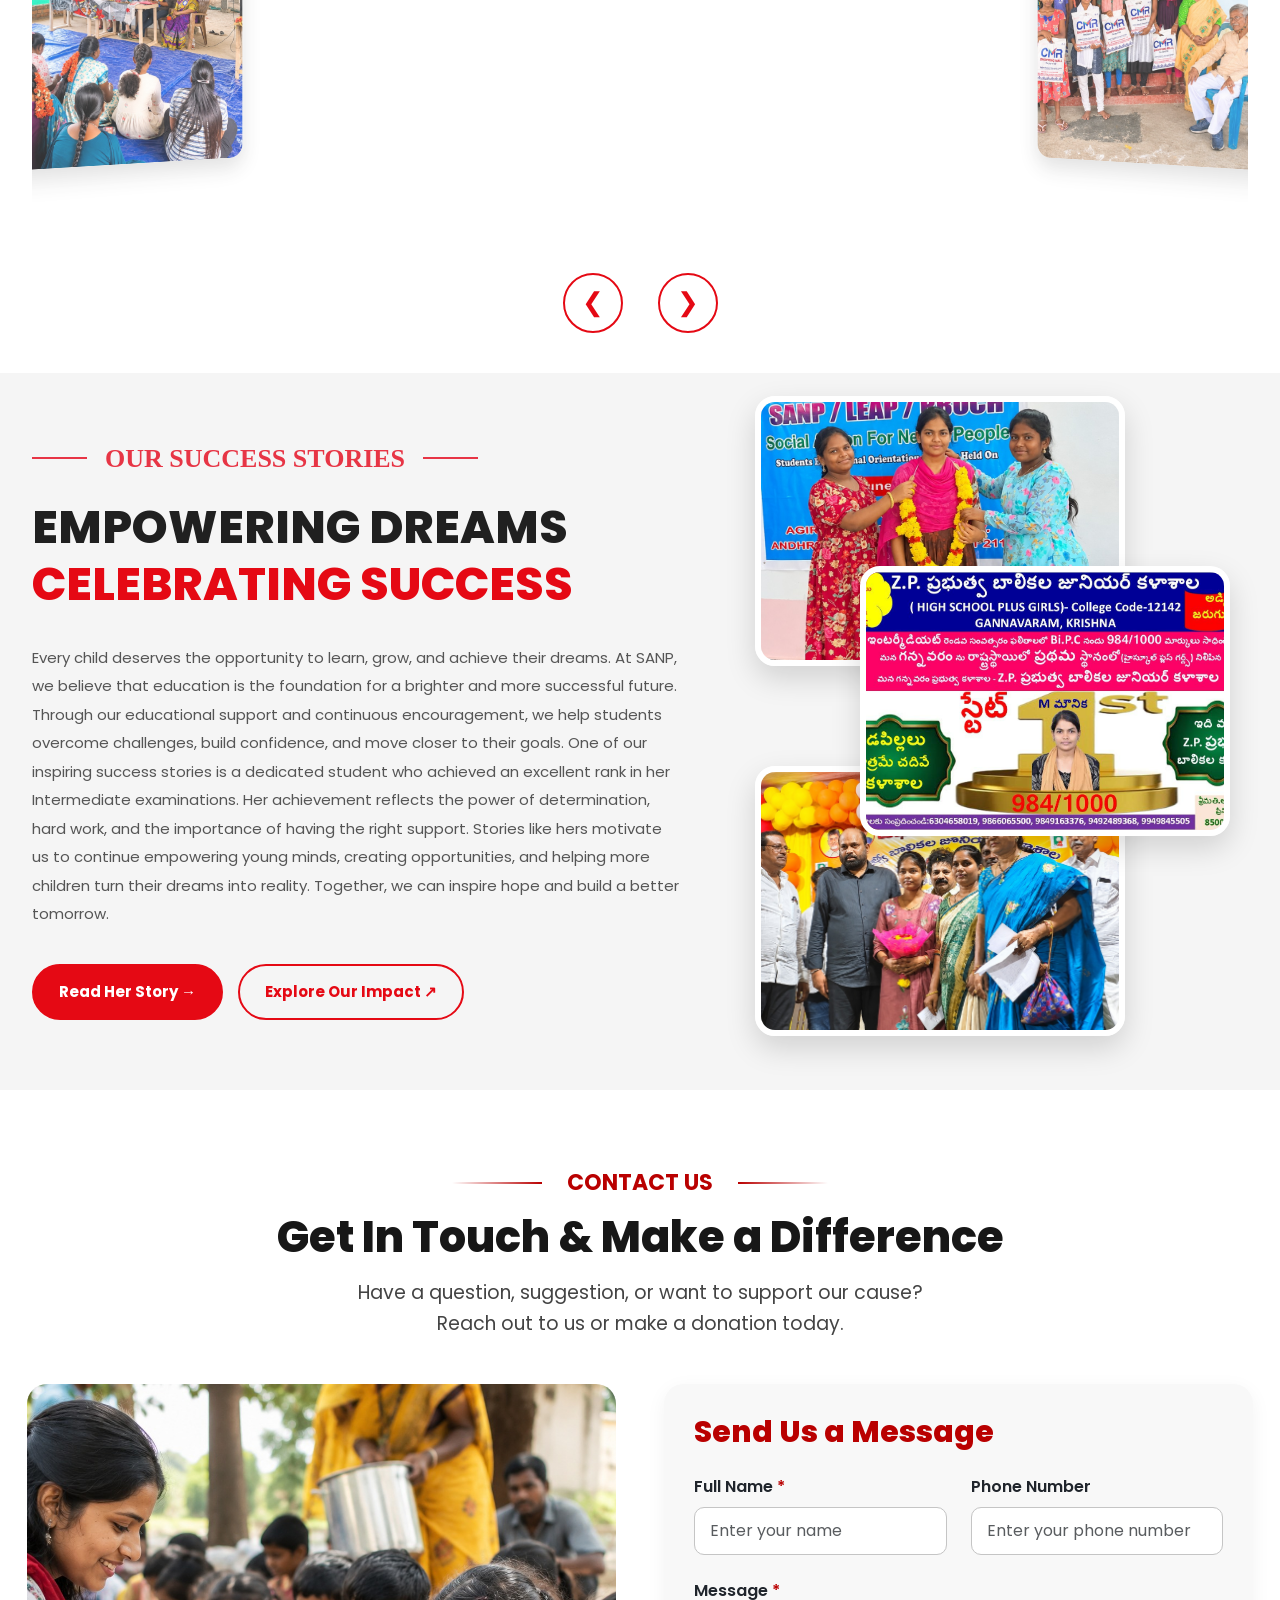
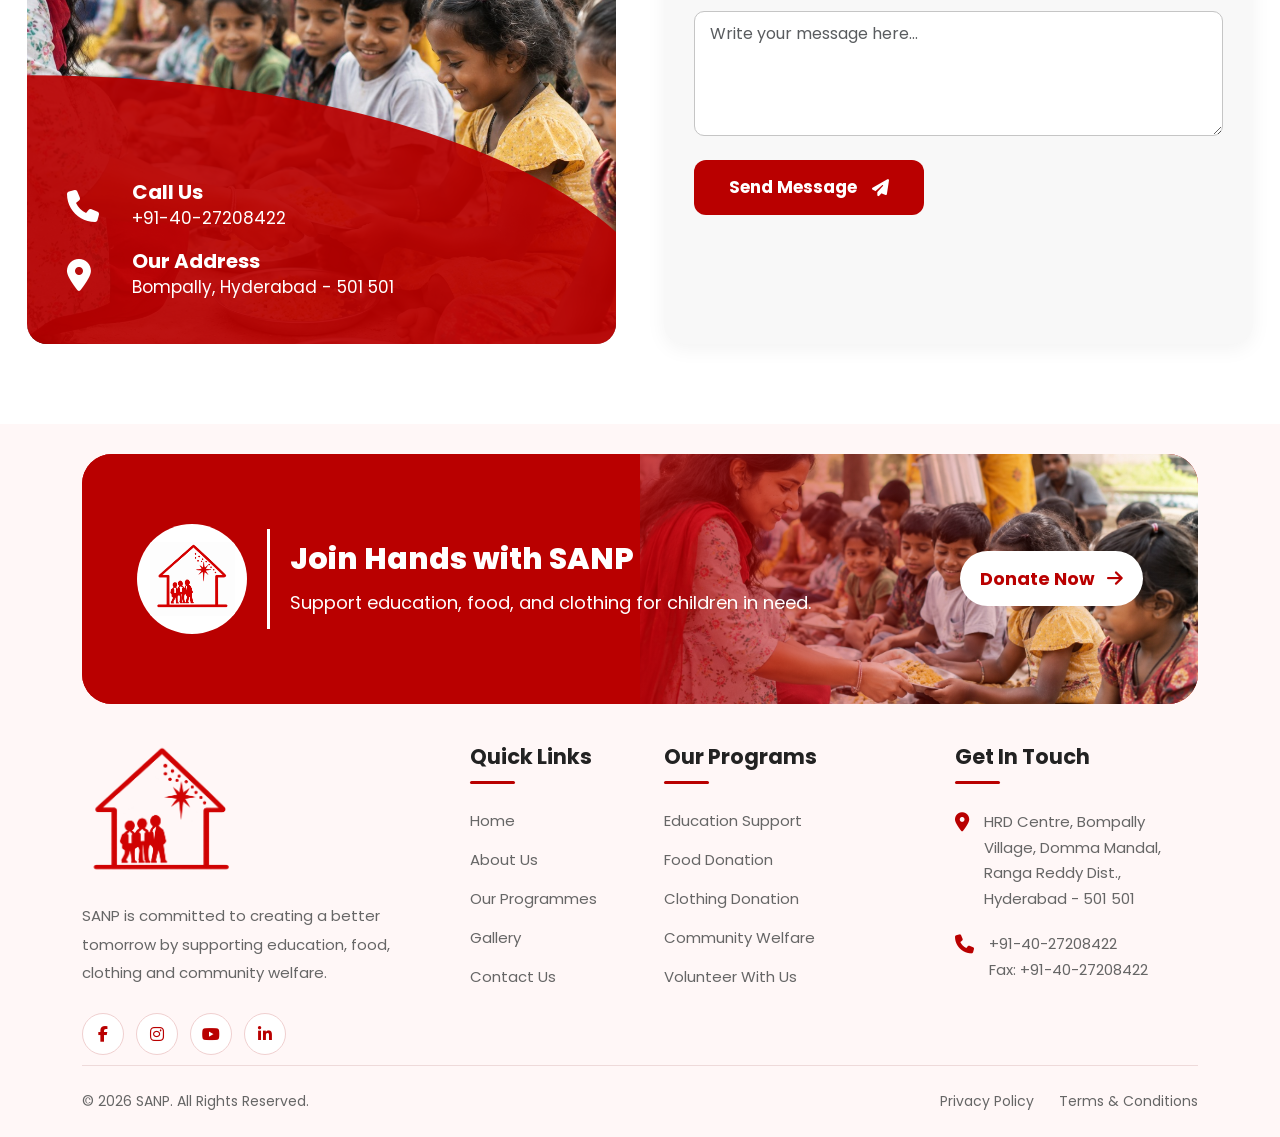
==== commit eebad0be: "updated sanp" ====
--- a/index.html
+++ b/index.html
@@ -4,7 +4,7 @@
 <head>
     <meta charset="UTF-8">
     <meta name="viewport" content="width=device-width, initial-scale=1.0">
-    <title>SANP - Serve And Nurture People</title>
+    <title>SANP - Social Action For  Needy People</title>
 
     <link rel="preconnect" href="https://fonts.googleapis.com">
     <link rel="preconnect" href="https://fonts.gstatic.com" crossorigin>
@@ -27,11 +27,9 @@
         <!-- Top Contact Bar -->
         <div class="top-bar">
             <div class="container topbar-inner">
-
                 <div class="contact-info">
                     <a href="tel:+91-40-27208422"><i class="fa-solid fa-phone"></i> +91-40-27208422</a>
                 </div>
-
                 <div class="social-icons">
                     <span class="social-label">Follow Us:</span>
                     <a href="#" aria-label="Facebook"><i class="fa-brands fa-facebook-f"></i></a>
@@ -39,7 +37,6 @@
                     <a href="#" aria-label="Instagram"><i class="fa-brands fa-instagram"></i></a>
                     <a href="#" aria-label="YouTube"><i class="fa-brands fa-youtube"></i></a>
                 </div>
-
             </div>
         </div>
 
--- a/style.css
+++ b/style.css
@@ -1232,6 +1232,126 @@
 }
 
 
+/* =================================
+   GET TO KNOW US - MOBILE RESPONSIVE
+================================= */
+
+@media (max-width: 767px) {
+
+    .know-section {
+        padding: 40px 0;
+    }
+
+    /* Left Content */
+    .know-content {
+        padding-right: 0;
+        margin-bottom: 30px;
+    }
+
+    /* Subtitle */
+    .know-subtitle {
+        gap: 10px;
+        font-size: 20px;
+        margin-bottom: 15px;
+    }
+
+    .know-line {
+        width: 45px;
+    }
+
+    /* Main Heading */
+    .know-content h2 {
+        font-size: 30px;
+        line-height: 1.3;
+        margin-bottom: 20px;
+    }
+
+    /* Highlighted Text */
+    .know-highlight {
+        font-size: 15px;
+        line-height: 1.7;
+        margin-bottom: 18px;
+    }
+
+    /* Description */
+    .know-description {
+        font-size: 14px;
+        line-height: 1.7;
+        margin-bottom: 25px;
+    }
+
+    /* Feature Items */
+    .know-features {
+        flex-direction: column;
+        align-items: stretch;
+        gap: 20px;
+        padding-bottom: 25px;
+        margin-bottom: 30px;
+    }
+
+    .know-feature {
+        width: 100%;
+        gap: 20px;
+    }
+
+    .know-feature + .know-feature {
+        border-left: none;
+        padding-left: 0;
+    }
+
+    /* Feature Icons */
+    .know-feature-icon {
+        min-width: 55px;
+        width: 55px;
+        height: 55px;
+        border-radius: 15px;
+        flex-shrink: 0;
+    }
+
+    .know-feature-icon i {
+        font-size: 22px;
+    }
+
+    /* Feature Heading */
+    .know-feature h3 {
+        font-size: 17px;
+        line-height: 1.4;
+    }
+}
+
+/* =================================
+   SMALL MOBILE SCREENS
+================================= */
+
+@media (max-width: 480px) {
+
+    .know-section {
+        padding: 35px 0;
+    }
+
+    .know-content h2 {
+        font-size: 27px;
+    }
+
+    .know-subtitle {
+        font-size: 18px;
+    }
+
+    .know-feature h3 {
+        font-size: 16px;
+    }
+
+    .know-feature-icon {
+        min-width: 50px;
+        width: 50px;
+        height: 50px;
+    }
+
+    .know-feature-icon i {
+        font-size: 20px;
+    }
+}
+
 
 /* More About Us Button */
 .know-btn {
@@ -1253,6 +1373,9 @@
     color: #ffffff;
     transform: translateY(-4px);
 }
+
+
+
 
 /* Right Image Layout */
 .know-images {
@@ -3901,11 +4024,6 @@
     flex-shrink: 0;
     margin-left: 20px;
 }
-
-
-
-
-
 .footer-donate-btn {
     display: inline-flex;
     align-items: center;
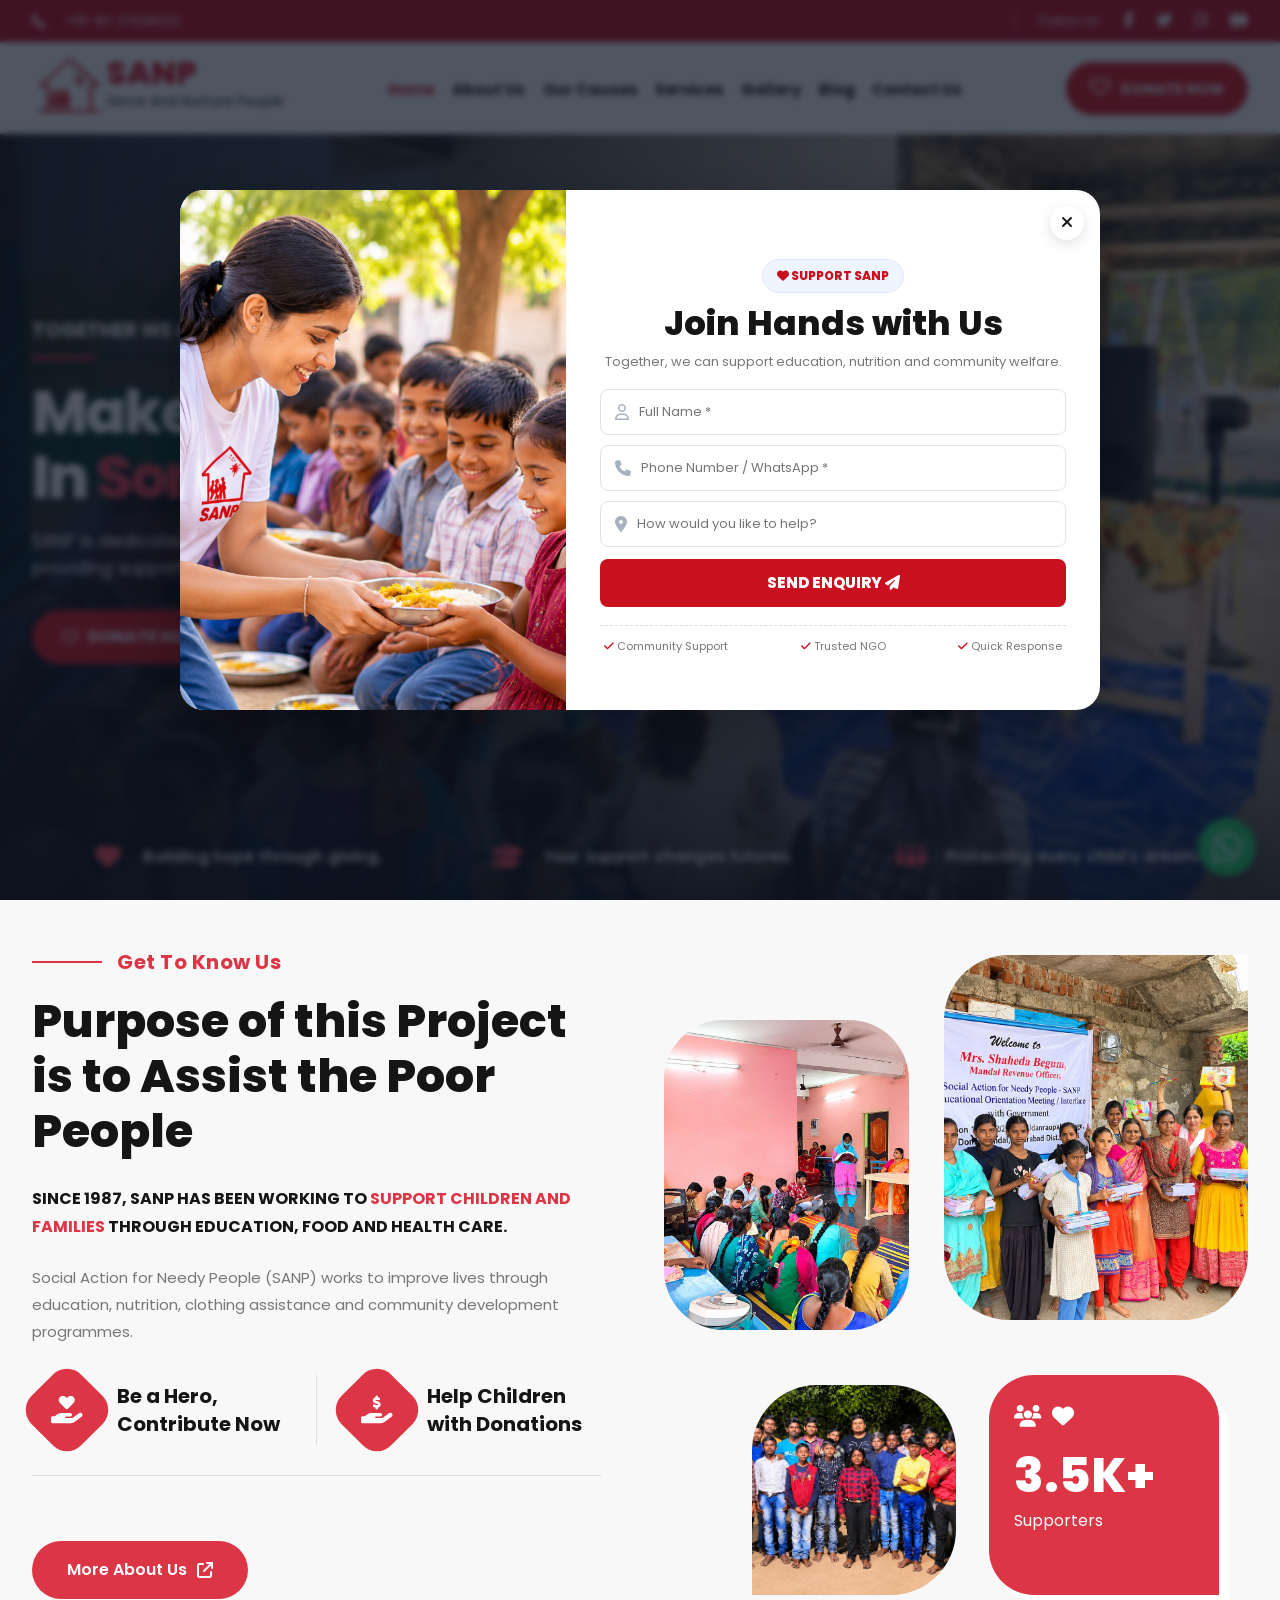
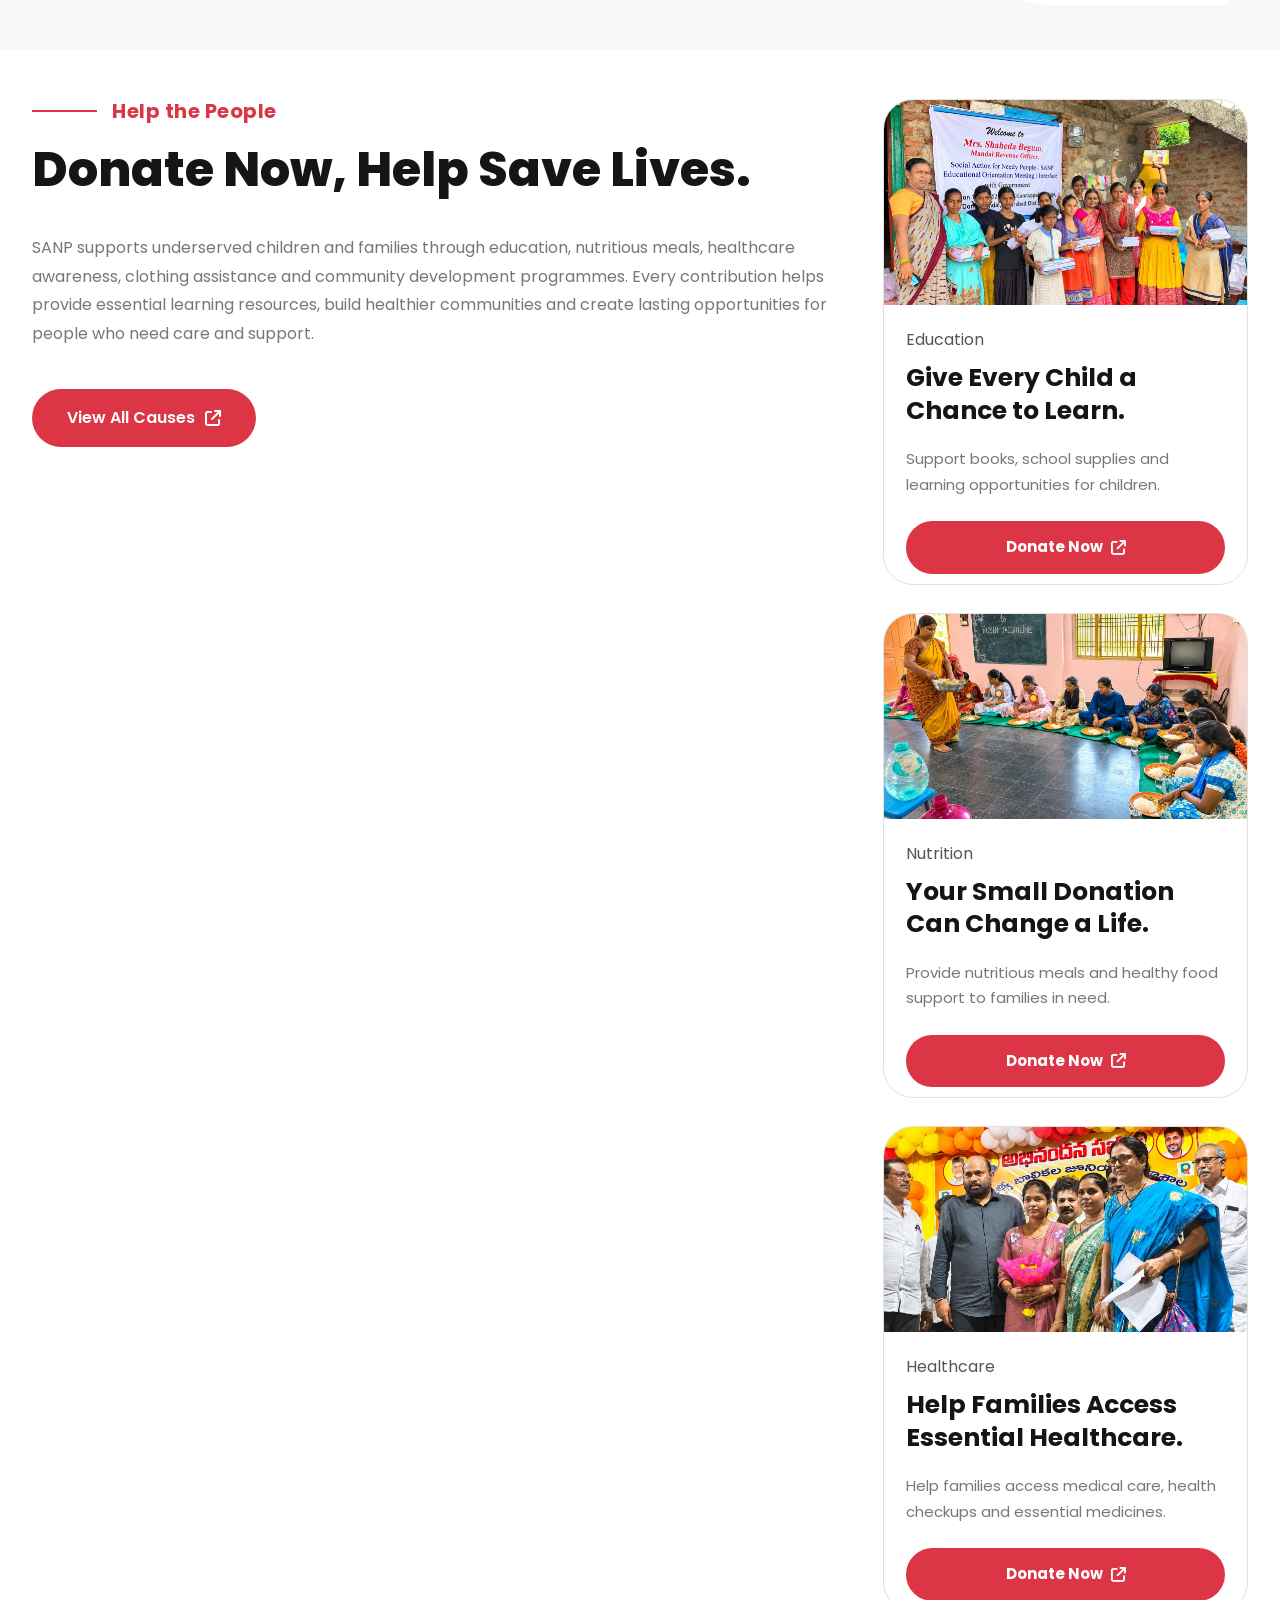
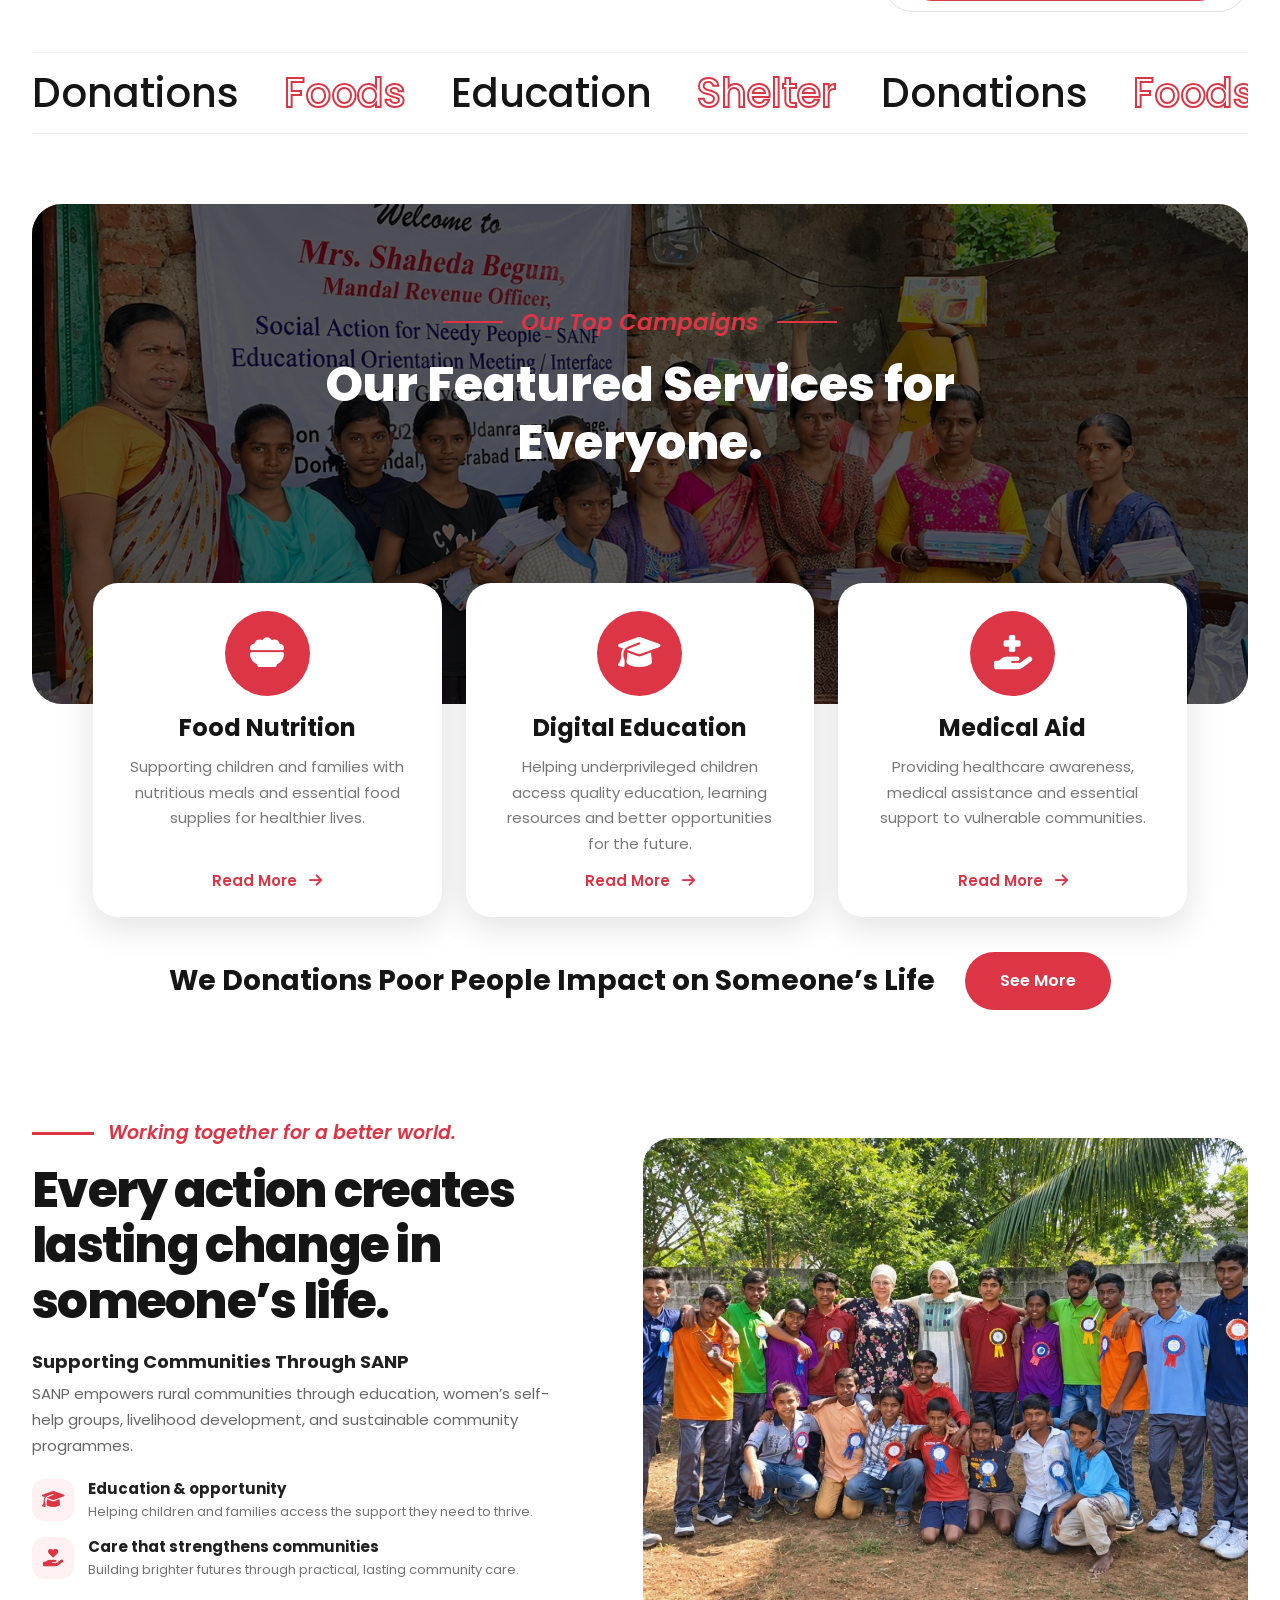
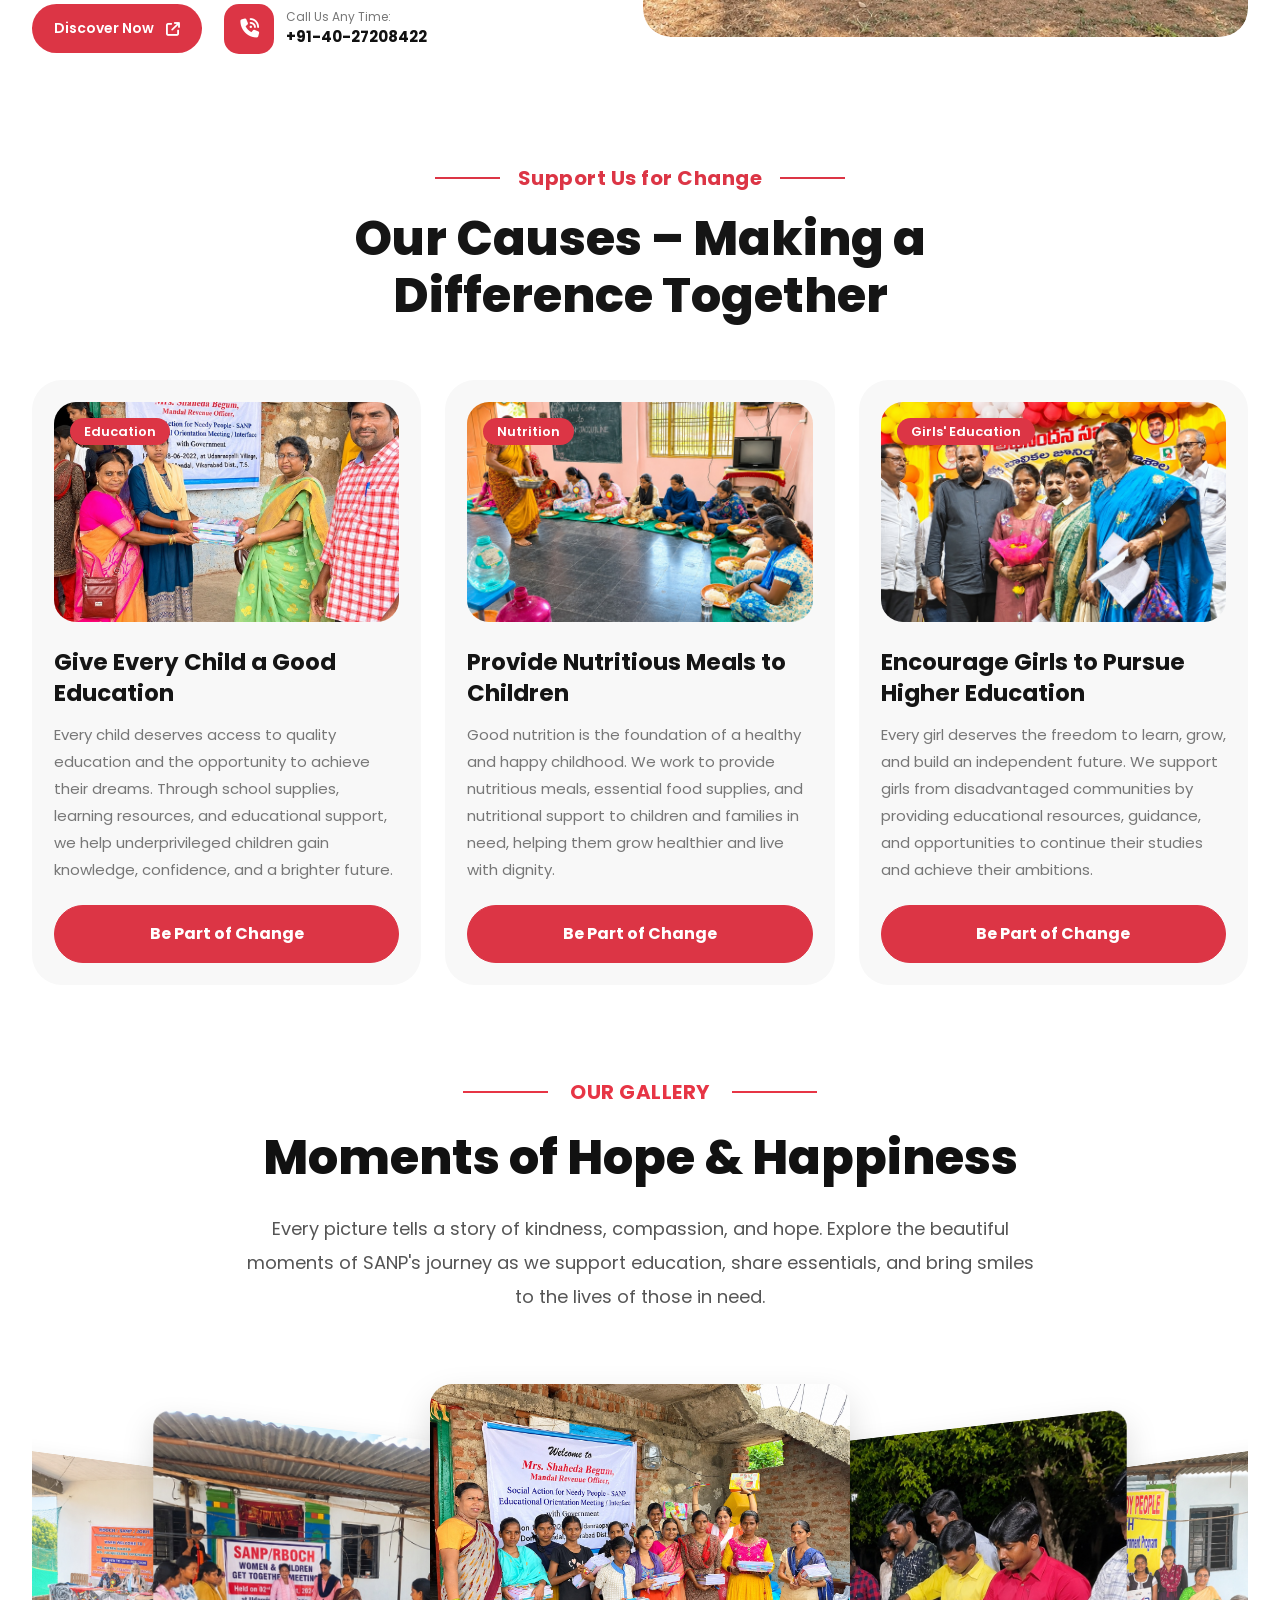
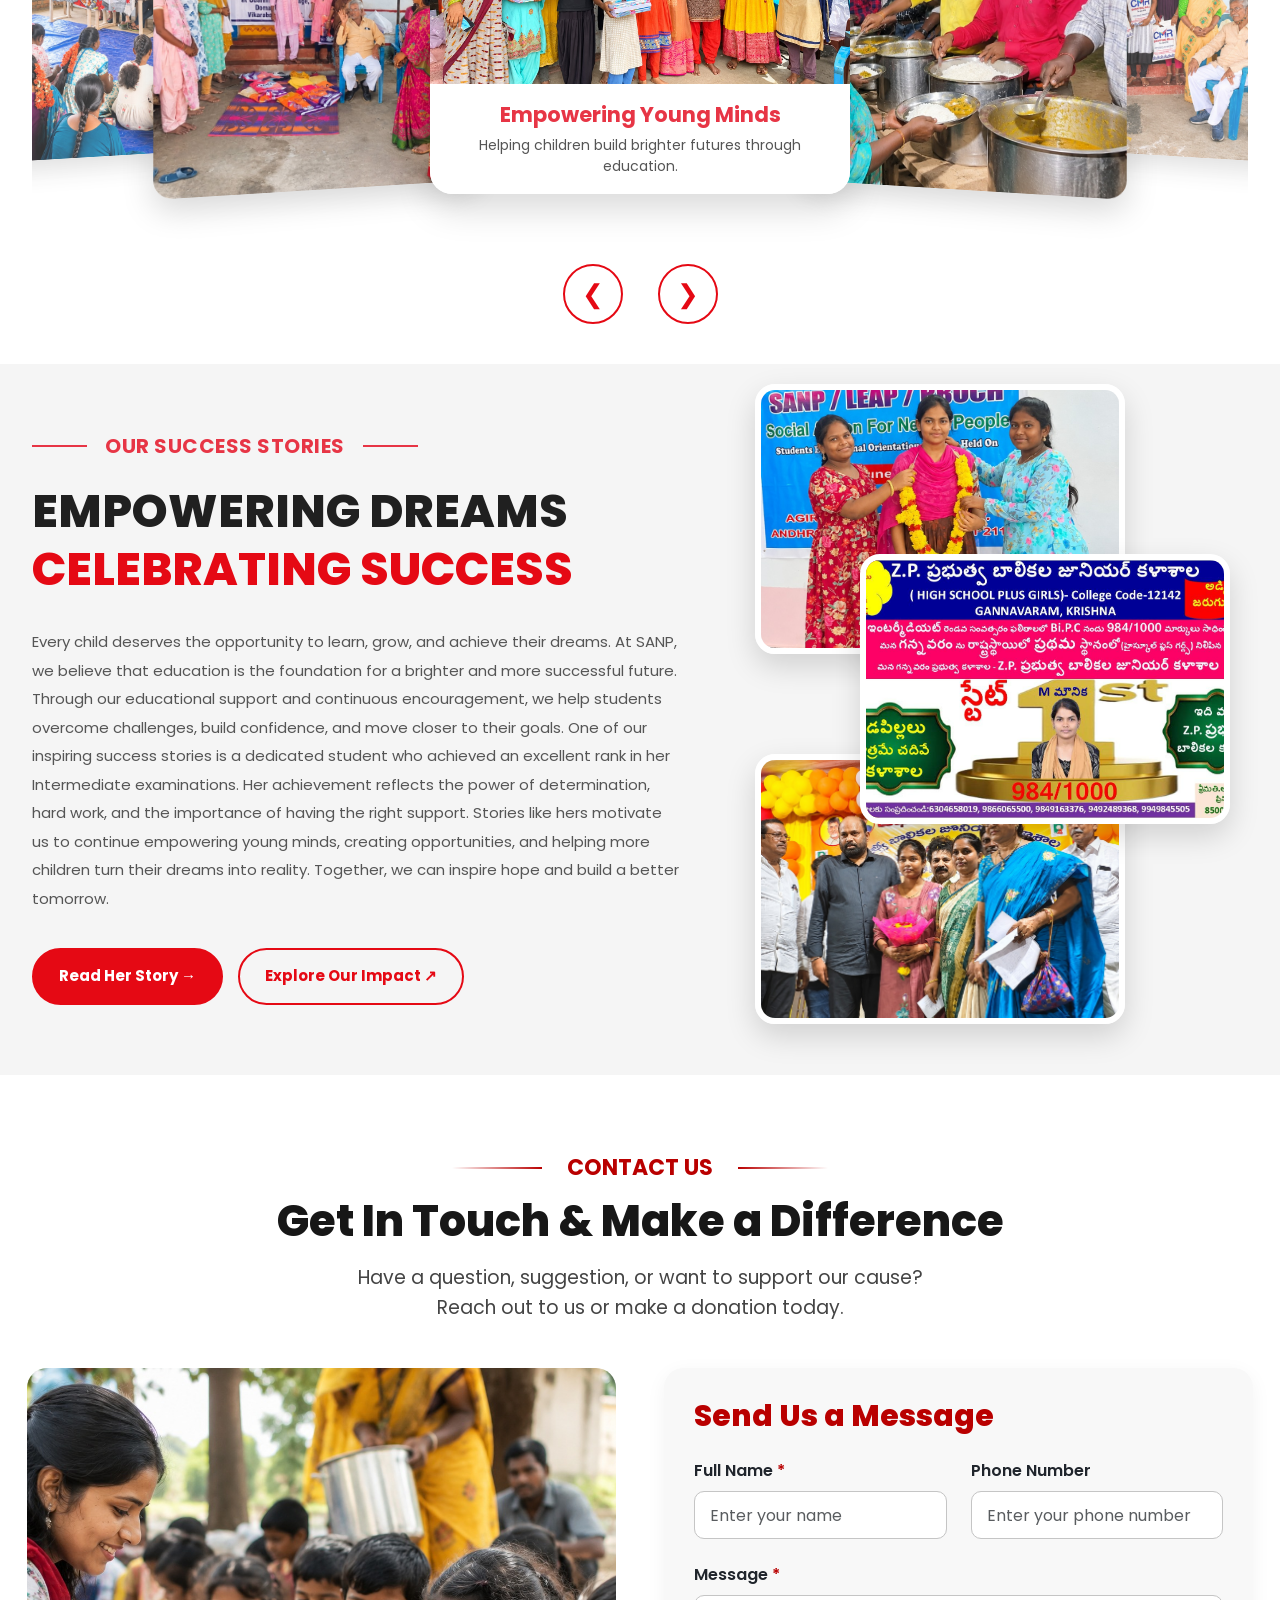
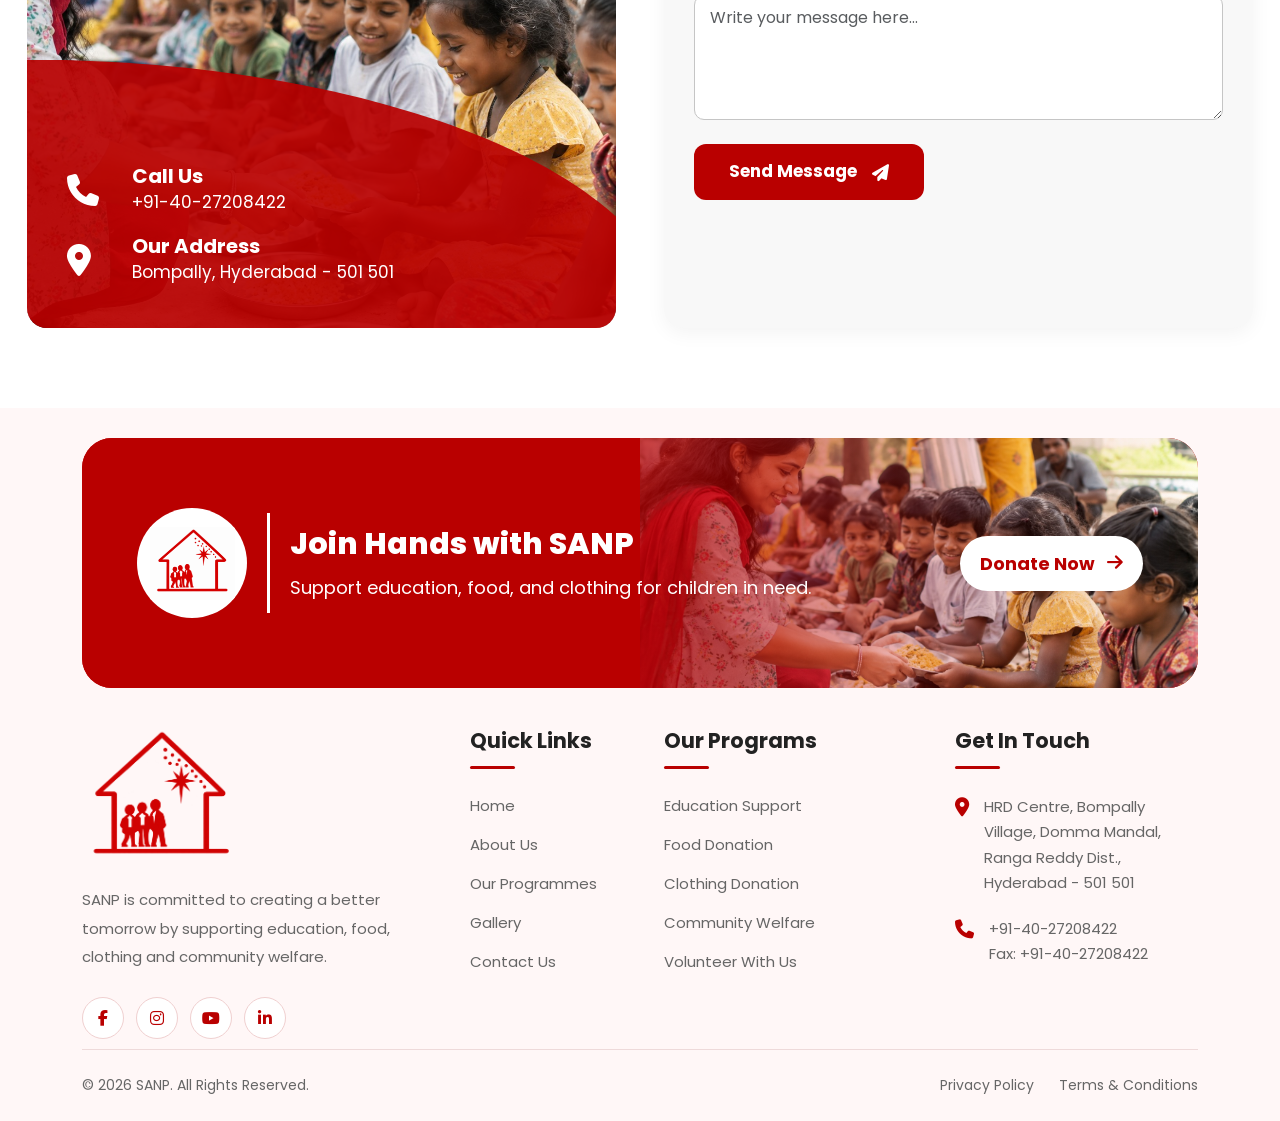
==== commit fdefda67: "updated sanp" ====
--- a/index.html
+++ b/index.html
@@ -861,13 +861,33 @@
                 <!-- Right Side Images -->
                 <div class="col-lg-5">
                     <div class="sanp-blog-images">
-
-                        <img src="./education.jpeg" alt="SANP Education" class="blog-img blog-img-one">
-
-                        <img src="./student.jpeg" alt="SANP Students" class="blog-img blog-img-two">
-
-                        <img src="./supoorting grils.jpeg" alt="SANP Community" class="blog-img blog-img-three">
-
+                        <div class="blog-scroll-wrapper">
+                            <div class="blog-scroll-track">
+                                <div class="blog-scroll-group">
+                                    <div class="blog-scroll-card blog-card-one">
+                                        <img src="./education.jpeg" alt="SANP Education" class="blog-img">
+                                    </div>
+                                    <div class="blog-scroll-card blog-card-two">
+                                        <img src="./student.jpeg" alt="SANP Students" class="blog-img">
+                                    </div>
+                                    <div class="blog-scroll-card blog-card-three">
+                                        <img src="./supoorting grils.jpeg" alt="SANP Community" class="blog-img">
+                                    </div>
+                                </div>
+                                <!-- Duplicate set for continuous seamless auto-scroll on mobile -->
+                                <div class="blog-scroll-group" aria-hidden="true">
+                                    <div class="blog-scroll-card blog-card-one">
+                                        <img src="./education.jpeg" alt="SANP Education" class="blog-img">
+                                    </div>
+                                    <div class="blog-scroll-card blog-card-two">
+                                        <img src="./student.jpeg" alt="SANP Students" class="blog-img">
+                                    </div>
+                                    <div class="blog-scroll-card blog-card-three">
+                                        <img src="./supoorting grils.jpeg" alt="SANP Community" class="blog-img">
+                                    </div>
+                                </div>
+                            </div>
+                        </div>
                     </div>
                 </div>
 
@@ -1019,7 +1039,7 @@
 
                         <div class="footer-about">
 
-                            <img src="/logo-footer.png" alt="SANP Logo" class="footer-logo">
+                            <img src="./logo-footer.png" alt="SANP Logo" class="footer-logo">
 
                             <p>
                                 SANP is committed to creating a better tomorrow by supporting education, food, clothing
--- a/style.css
+++ b/style.css
@@ -10,6 +10,15 @@
     --top-bar-height: 55px;
     --main-navbar-height: 94px;
     --first-fold-height: calc(var(--top-bar-height) + var(--main-navbar-height));
+}
+
+h1,
+h2,
+h3,
+h4,
+h5,
+h6 {
+    font-family: "Poppins", Arial, sans-serif;
 }
 
 /* Top Contact Bar */
@@ -910,10 +919,10 @@
     padding-bottom: 0;
 }
 
-/* Handwritten Heading */
+/* Services Bottom Heading */
 .services-bottom h3 {
-    font-family: "Kalam", cursive;
-    font-size: 30px;
+    font-family: "Poppins", Arial, sans-serif;
+    font-size: 28px;
     font-weight: 700;
     color: #151515;
     margin: 0;
@@ -958,9 +967,10 @@
     justify-content: center;
     gap: 18px;
     color: #dc3545;
-    font-size: 23px;
-    font-family: "Kalam", cursive;
+    font-size: 20px;
+    font-family: "Poppins", Arial, sans-serif;
     font-weight: 700;
+    letter-spacing: 0.5px;
     margin-bottom: 20px;
 }
 
@@ -1142,9 +1152,10 @@
     align-items: center;
     gap: 15px;
     color: #dc3545;
-    font-family: "Kalam", cursive;
-    font-size: 24px;
+    font-family: "Poppins", Arial, sans-serif;
+    font-size: 20px;
     font-weight: 700;
+    letter-spacing: 0.5px;
     margin-bottom: 20px;
 }
 
@@ -1492,10 +1503,11 @@
     display: flex;
     align-items: center;
     gap: 15px;
-    font-family: "Kalam", cursive;
+    font-family: "Poppins", Arial, sans-serif;
     color: #dc3545;
-    font-size: 25px;
+    font-size: 20px;
     font-weight: 700;
+    letter-spacing: 0.5px;
     margin-bottom: 18px;
 }
 
@@ -1749,9 +1761,23 @@
         gap: 12px;
     }
 
-    .contact-info span:last-child,
+    .contact-info span:last-child {
+        display: none;
+    }
+
+    .social-label {
+        display: none;
+    }
+
     .social-icons {
-        display: none;
+        display: flex;
+        align-items: center;
+        gap: 12px;
+    }
+
+    .social-icons a {
+        font-size: 13px;
+        color: #ffffff;
     }
 
     .main-navbar {
@@ -2464,8 +2490,65 @@
     }
 
     .work-copy .work-buttons {
+        display: flex;
+        flex-direction: row;
+        align-items: center;
         flex-wrap: wrap;
-        gap: 16px;
+        gap: 14px 18px;
+        margin-top: 22px;
+    }
+
+    .work-copy .discover-btn {
+        display: inline-flex;
+        align-items: center;
+        justify-content: center;
+        width: auto !important;
+        gap: 8px;
+        padding: 12px 22px;
+        border-radius: 40px;
+        font-size: 14px;
+        font-weight: 600;
+        box-shadow: 0 4px 12px rgba(220, 53, 69, 0.22);
+    }
+
+    .work-copy .call-btn {
+        display: inline-flex;
+        align-items: center;
+        justify-content: flex-start;
+        width: auto !important;
+        gap: 10px;
+        text-decoration: none;
+        padding: 4px 12px 4px 5px;
+        border-radius: 20px;
+        background: #fbfbfb;
+        border: 1px solid #ebebeb;
+    }
+
+    .work-copy .call-icon {
+        width: 42px;
+        height: 42px;
+        min-width: 42px;
+        border-radius: 12px;
+        font-size: 16px;
+    }
+
+    .work-copy .call-details {
+        display: flex;
+        flex-direction: column;
+        text-align: left;
+    }
+
+    .work-copy .call-details small {
+        font-size: 11px;
+        color: #666666;
+        line-height: 1.2;
+    }
+
+    .work-copy .call-details strong {
+        font-size: 14px;
+        color: #111111;
+        font-weight: 700;
+        line-height: 1.25;
     }
 
     .work-image-column .work-image-box {
@@ -3032,9 +3115,23 @@
         gap: 0;
     }
 
-    .contact-info a+a,
+    .contact-info a+a {
+        display: none;
+    }
+
+    .social-label {
+        display: none;
+    }
+
     .social-icons {
-        display: none;
+        display: flex;
+        align-items: center;
+        gap: 12px;
+    }
+
+    .social-icons a {
+        font-size: 13px;
+        color: #ffffff;
     }
 
     .main-navbar {
@@ -3218,10 +3315,10 @@
     gap: 22px;
 
     color: #e73545;
-    font-family: "Comic Sans MS", cursive;
+    font-family: "Poppins", Arial, sans-serif;
     font-size: 20px;
     font-weight: 700;
-    letter-spacing: 1px;
+    letter-spacing: 0.5px;
 
     padding: 0;
     margin-bottom: 25px;
@@ -3481,6 +3578,49 @@
     transition: 0.3s;
 }
 
+@media (max-width: 767.98px) {
+    .coverflow-slider {
+        height: 460px;
+        overflow: hidden;
+    }
+
+    .coverflow-track {
+        height: 380px;
+    }
+
+    .coverflow-item.active {
+        width: min(330px, calc(100vw - 32px)) !important;
+        height: 350px !important;
+        overflow: hidden;
+    }
+
+    .coverflow-item.active img {
+        height: 250px !important;
+    }
+
+    .coverflow-item.active .gallery-item-content {
+        height: auto;
+        min-height: auto;
+        padding: 12px 16px 14px;
+        overflow: visible;
+    }
+
+    .gallery-item-content h3 {
+        font-size: 19px;
+        line-height: 1.25;
+        margin-bottom: 5px;
+    }
+
+    .gallery-item-content p {
+        font-size: 13px;
+        line-height: 1.45;
+    }
+
+    .gallery-navigation {
+        margin-top: 10px;
+    }
+}
+
 .gallery-navigation button:hover {
     background: #e50914;
     color: white;
@@ -3584,10 +3724,10 @@
     gap: 18px;
 
     color: #e73545;
-    font-family: "Comic Sans MS", cursive;
-    font-size: 26px;
+    font-family: "Poppins", Arial, sans-serif;
+    font-size: 20px;
     font-weight: 700;
-    letter-spacing: 0;
+    letter-spacing: 0.5px;
 
     margin-bottom: 25px;
 }
@@ -3635,25 +3775,44 @@
     overflow: visible;
 }
 
-/* All 3 Images - Same Square Shape */
-.blog-img {
+.blog-scroll-wrapper,
+.blog-scroll-track,
+.blog-scroll-group {
+    position: relative;
+    width: 100%;
+    height: 100%;
+}
+
+.blog-scroll-group[aria-hidden="true"] {
+    display: none;
+}
+
+/* All 3 Images - Desktop Positions */
+.blog-scroll-card {
     position: absolute;
     width: 370px;
     height: 270px;
-    object-fit: cover;
     border-radius: 20px;
     border: 6px solid #ffffff;
     box-shadow: 0 12px 30px rgba(0, 0, 0, 0.15);
     transition: transform 0.4s ease;
-}
-
-/* Hover Effect */
-.blog-img:hover {
+    overflow: hidden;
+    box-sizing: border-box;
+}
+
+.blog-scroll-card img {
+    width: 100%;
+    height: 100%;
+    object-fit: cover;
+    display: block;
+}
+
+.blog-scroll-card:hover {
     transform: scale(1.05);
 }
 
 /* First Image - Top Left */
-.blog-img-one {
+.blog-card-one {
     top: -70px;
     left: 0;
     right: auto;
@@ -3662,7 +3821,7 @@
 }
 
 /* Second Image - Middle */
-.blog-img-two {
+.blog-card-two {
     top: 100px;
     left: 105px;
     right: auto;
@@ -3670,13 +3829,23 @@
     z-index: 2;
 }
 
-/* Third Image - Bottom Right, Overlapping Second */
-.blog-img-three {
+/* Third Image - Bottom */
+.blog-card-three {
     top: 300px;
-    right: 100px;
+    left: 0;
     right: auto;
     bottom: auto;
     z-index: 1;
+}
+
+/* Auto-scroll keyframes for blog section */
+@keyframes blogAutoScroll {
+    0% {
+        transform: translateX(0);
+    }
+    100% {
+        transform: translateX(-50%);
+    }
 }
 
 /* Contact Section */
@@ -4053,7 +4222,9 @@
 }
 
 .footer-logo {
+    display: block;
     width: 160px;
+    max-width: 100%;
     height: auto;
     object-fit: contain;
     margin-bottom: 20px;
@@ -4613,7 +4784,108 @@
     }
 
     .know-images {
-        height: 390px;
+        position: relative;
+        width: 100%;
+        max-width: 380px;
+        height: 395px;
+        margin: 28px auto 0;
+    }
+
+    .know-decorative-shape {
+        display: none;
+    }
+
+    .know-image-one,
+    .know-image-two,
+    .know-image-three {
+        position: absolute;
+        overflow: hidden;
+        box-shadow: 0 8px 22px rgba(0, 0, 0, 0.12);
+        box-sizing: border-box;
+    }
+
+    .know-image-one img,
+    .know-image-two img,
+    .know-image-three img {
+        width: 100%;
+        height: 100%;
+        object-fit: cover;
+        display: block;
+    }
+
+    /* Left Column - Top Image */
+    .know-image-one {
+        top: 24px;
+        left: 0;
+        right: auto;
+        bottom: auto;
+        width: calc(50% - 7px);
+        height: 185px;
+        border-radius: 40px 18px 18px 18px;
+    }
+
+    /* Right Column - Top Image */
+    .know-image-two {
+        top: 0;
+        right: 0;
+        left: auto;
+        bottom: auto;
+        width: calc(50% - 7px);
+        height: 205px;
+        border-radius: 18px 40px 18px 18px;
+    }
+
+    /* Left Column - Bottom Image */
+    .know-image-three {
+        top: 223px;
+        left: 0;
+        right: auto;
+        bottom: auto;
+        width: calc(50% - 7px);
+        height: 165px;
+        border-radius: 18px 18px 18px 36px;
+    }
+
+    /* Right Column - Bottom Supporters Card */
+    .know-supporters {
+        position: absolute;
+        top: 219px;
+        right: 0;
+        left: auto;
+        bottom: auto;
+        width: calc(50% - 7px);
+        height: 169px;
+        border-radius: 18px 18px 36px 18px;
+        background: #dc3545;
+        color: #ffffff;
+        padding: 16px 14px;
+        box-shadow: 0 10px 24px rgba(220, 53, 69, 0.22);
+        display: flex;
+        flex-direction: column;
+        justify-content: center;
+        align-items: flex-start;
+        box-sizing: border-box;
+    }
+
+    .know-supporter-icons {
+        display: flex;
+        gap: 8px;
+        font-size: 18px;
+        margin-bottom: 10px;
+    }
+
+    .know-supporters h3 {
+        font-size: clamp(26px, 6.5vw, 32px);
+        font-weight: 800;
+        margin-bottom: 2px;
+        line-height: 1;
+    }
+
+    .know-supporters p {
+        font-size: 13px;
+        font-weight: 600;
+        margin: 0;
+        opacity: 0.95;
     }
 
     .donate-slider-left {
@@ -4653,21 +4925,22 @@
     }
 
     .coverflow-slider {
-        height: 520px;
+        height: 460px;
     }
 
     .coverflow-track {
-        height: 430px;
+        height: 380px;
     }
 
     .coverflow-item {
-        width: min(330px, calc(100vw - 60px));
-        max-width: calc(100vw - 60px);
+        width: min(330px, calc(100vw - 32px));
+        max-width: calc(100vw - 32px);
+        height: 350px;
     }
 
     .coverflow-item.active {
-        width: min(330px, calc(100vw - 60px)) !important;
-        height: 410px !important;
+        width: min(330px, calc(100vw - 32px)) !important;
+        height: 350px !important;
     }
 
     .coverflow-item.prev,
@@ -4693,12 +4966,24 @@
         font-size: 34px;
     }
 
-    .sanp-blog-buttons,
+    .sanp-blog-buttons {
+        flex-wrap: wrap;
+        gap: 12px;
+        margin-bottom: 0;
+    }
+
+    .sanp-blog-buttons a {
+        display: inline-flex;
+        align-items: center;
+        justify-content: center;
+        width: 100%;
+        text-align: center;
+    }
+
     .contact-buttons {
         flex-wrap: wrap;
     }
 
-    .sanp-blog-images,
     .contact-image-wrap {
         width: 100%;
         max-width: 420px;
@@ -4706,42 +4991,83 @@
     }
 
     .sanp-blog-images {
+        width: 100%;
+        max-width: 100%;
+        height: auto;
+        margin: 28px auto 0;
+        overflow: hidden;
+        padding: 6px 0;
         position: relative;
-        height: clamp(390px, 98vw, 480px);
-    }
-
-    .sanp-blog-images .blog-img {
-        width: 82%;
-        max-width: 330px;
-        height: clamp(165px, 45vw, 215px);
-        border-radius: 16px;
+    }
+
+    .blog-scroll-wrapper {
+        width: 100%;
+        overflow: hidden;
+        position: relative;
+        -webkit-mask-image: linear-gradient(to right, transparent 0%, black 5%, black 95%, transparent 100%);
+        mask-image: linear-gradient(to right, transparent 0%, black 5%, black 95%, transparent 100%);
+    }
+
+    .blog-scroll-track {
+        display: flex;
+        width: max-content;
+        height: auto;
+        animation: blogAutoScroll 16s linear infinite;
+        will-change: transform;
+    }
+
+    .blog-scroll-wrapper:hover .blog-scroll-track,
+    .blog-scroll-wrapper:active .blog-scroll-track {
+        animation-play-state: paused;
+    }
+
+    .blog-scroll-group {
+        display: flex;
+        align-items: center;
+        gap: 16px;
+        padding-right: 16px;
+        width: max-content;
+        height: auto;
+    }
+
+    .blog-scroll-group[aria-hidden="true"] {
+        display: flex;
+    }
+
+    .blog-scroll-card {
+        position: static !important;
+        top: auto !important;
+        left: auto !important;
+        right: auto !important;
+        bottom: auto !important;
+        flex: 0 0 auto;
+        width: min(290px, 78vw);
+        height: clamp(185px, 50vw, 220px);
+        border-radius: 18px;
         border: 4px solid #ffffff;
-        box-shadow: 0 10px 24px rgba(0, 0, 0, 0.14);
-    }
-
-    .sanp-blog-images .blog-img:hover {
-        transform: none;
-    }
-
-    .sanp-blog-images .blog-img-one {
-        top: 0;
-        left: 0;
-        right: auto;
-        bottom: auto;
-    }
-
-    .sanp-blog-images .blog-img-two {
-        top: clamp(90px, 25vw, 120px);
-        right: 0;
-        left: auto;
-        bottom: auto;
-    }
-
-    .sanp-blog-images .blog-img-three {
-        top: clamp(180px, 50vw, 240px);
-        left: 0;
-        right: auto;
-        bottom: auto;
+        box-shadow: 0 8px 24px rgba(0, 0, 0, 0.12);
+        box-sizing: border-box;
+        overflow: hidden;
+        transform: none !important;
+    }
+
+    .blog-scroll-card img {
+        width: 100%;
+        height: 100%;
+        object-fit: cover;
+        display: block;
+    }
+
+    .blog-card-one img {
+        object-position: center 20%;
+    }
+
+    .blog-card-two img {
+        object-position: center;
+    }
+
+    .blog-card-three img {
+        object-position: center;
     }
 
     .sanp-footer {
@@ -4825,6 +5151,15 @@
         margin-bottom: 8px;
     }
 
+    .footer-logo {
+        display: block;
+        width: 150px;
+        max-width: 100%;
+        height: auto;
+        object-fit: contain;
+        margin-bottom: 18px;
+    }
+
     .footer-links h4,
     .footer-contact h4 {
         margin-bottom: 18px;
@@ -4853,7 +5188,6 @@
         min-height: 720px;
     }
 
-    .work-buttons a,
     .sanp-blog-buttons a {
         width: 100%;
         justify-content: center;
@@ -4901,15 +5235,6 @@
         height: 340px;
     }
 
-    .know-images {
-        height: 350px;
-    }
-
-    .know-supporters {
-        width: 150px;
-        height: 150px;
-    }
-
     .footer-banner-divider {
         display: none;
     }
@@ -5021,4 +5346,74 @@
         margin: 18px 18px 10px;
         padding: 13px 18px;
     }
+}
+
+@media (max-width: 767.98px) {
+    .coverflow-slider {
+        height: 460px;
+    }
+
+    .coverflow-track {
+        height: 380px;
+        overflow: hidden;
+    }
+
+    .coverflow-item {
+        width: min(330px, calc(100vw - 32px)) !important;
+        max-width: calc(100vw - 32px);
+        height: 350px !important;
+        border-radius: 18px;
+    }
+
+    .coverflow-item.active {
+        height: 350px !important;
+        min-height: 350px;
+        max-height: 350px;
+        display: flex;
+        flex-direction: column;
+        overflow: hidden;
+    }
+
+    .coverflow-item.active img {
+        width: 100%;
+        height: 250px !important;
+        flex: 0 0 250px;
+        object-fit: cover;
+        object-position: center;
+        border-radius: 18px 18px 0 0;
+    }
+
+    .coverflow-item.active .gallery-item-content {
+        height: auto;
+        min-height: auto;
+        padding: 12px 16px 14px;
+        overflow: visible;
+        background: #ffffff;
+    }
+
+    .gallery-navigation {
+        margin-top: 10px;
+        gap: 20px;
+    }
+
+    .gallery-navigation button {
+        width: 48px;
+        height: 48px;
+        font-size: 20px;
+    }
+
+    .gallery-item-content h3 {
+        font-size: clamp(17px, 4.6vw, 19px);
+        font-weight: 700;
+        color: #e73545;
+        line-height: 1.25;
+        margin-bottom: 5px;
+    }
+
+    .gallery-item-content p {
+        font-size: clamp(12px, 3.3vw, 13px);
+        color: #555555;
+        line-height: 1.45;
+        margin: 0;
+    }
 }
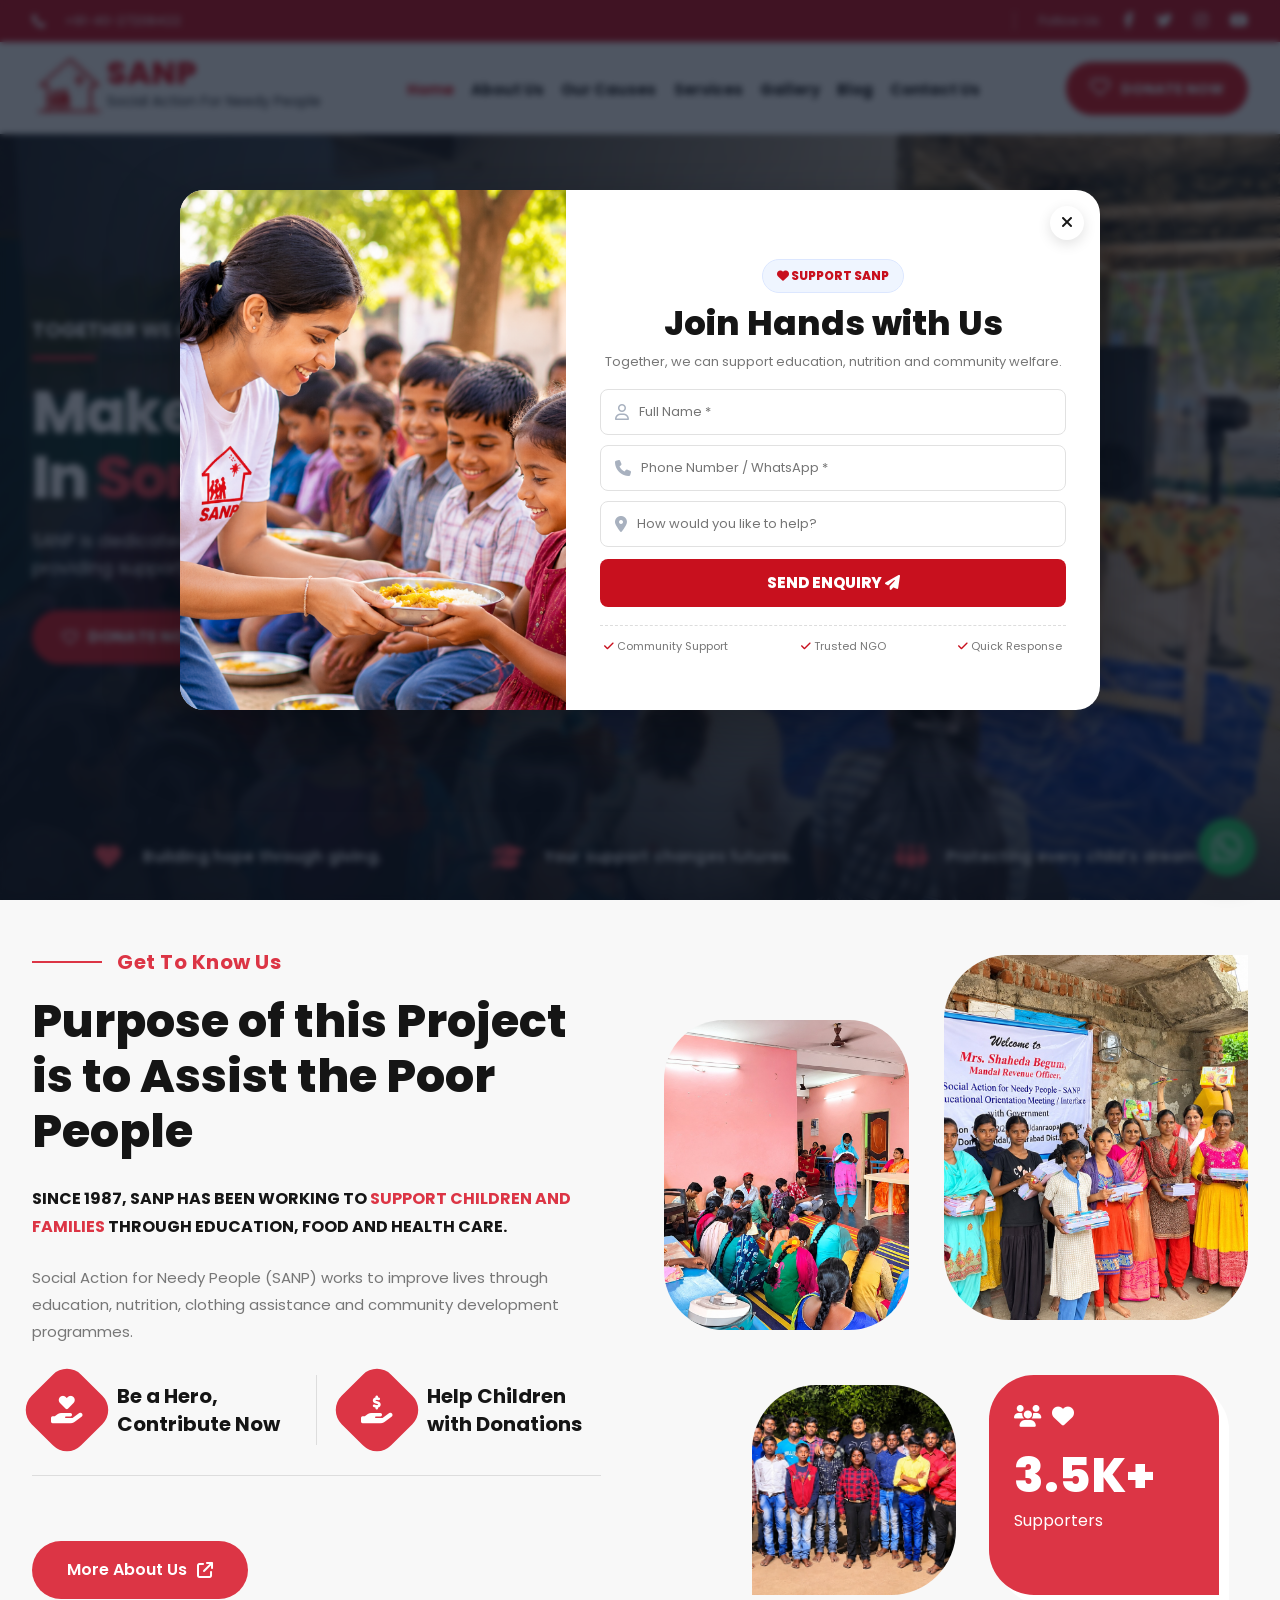
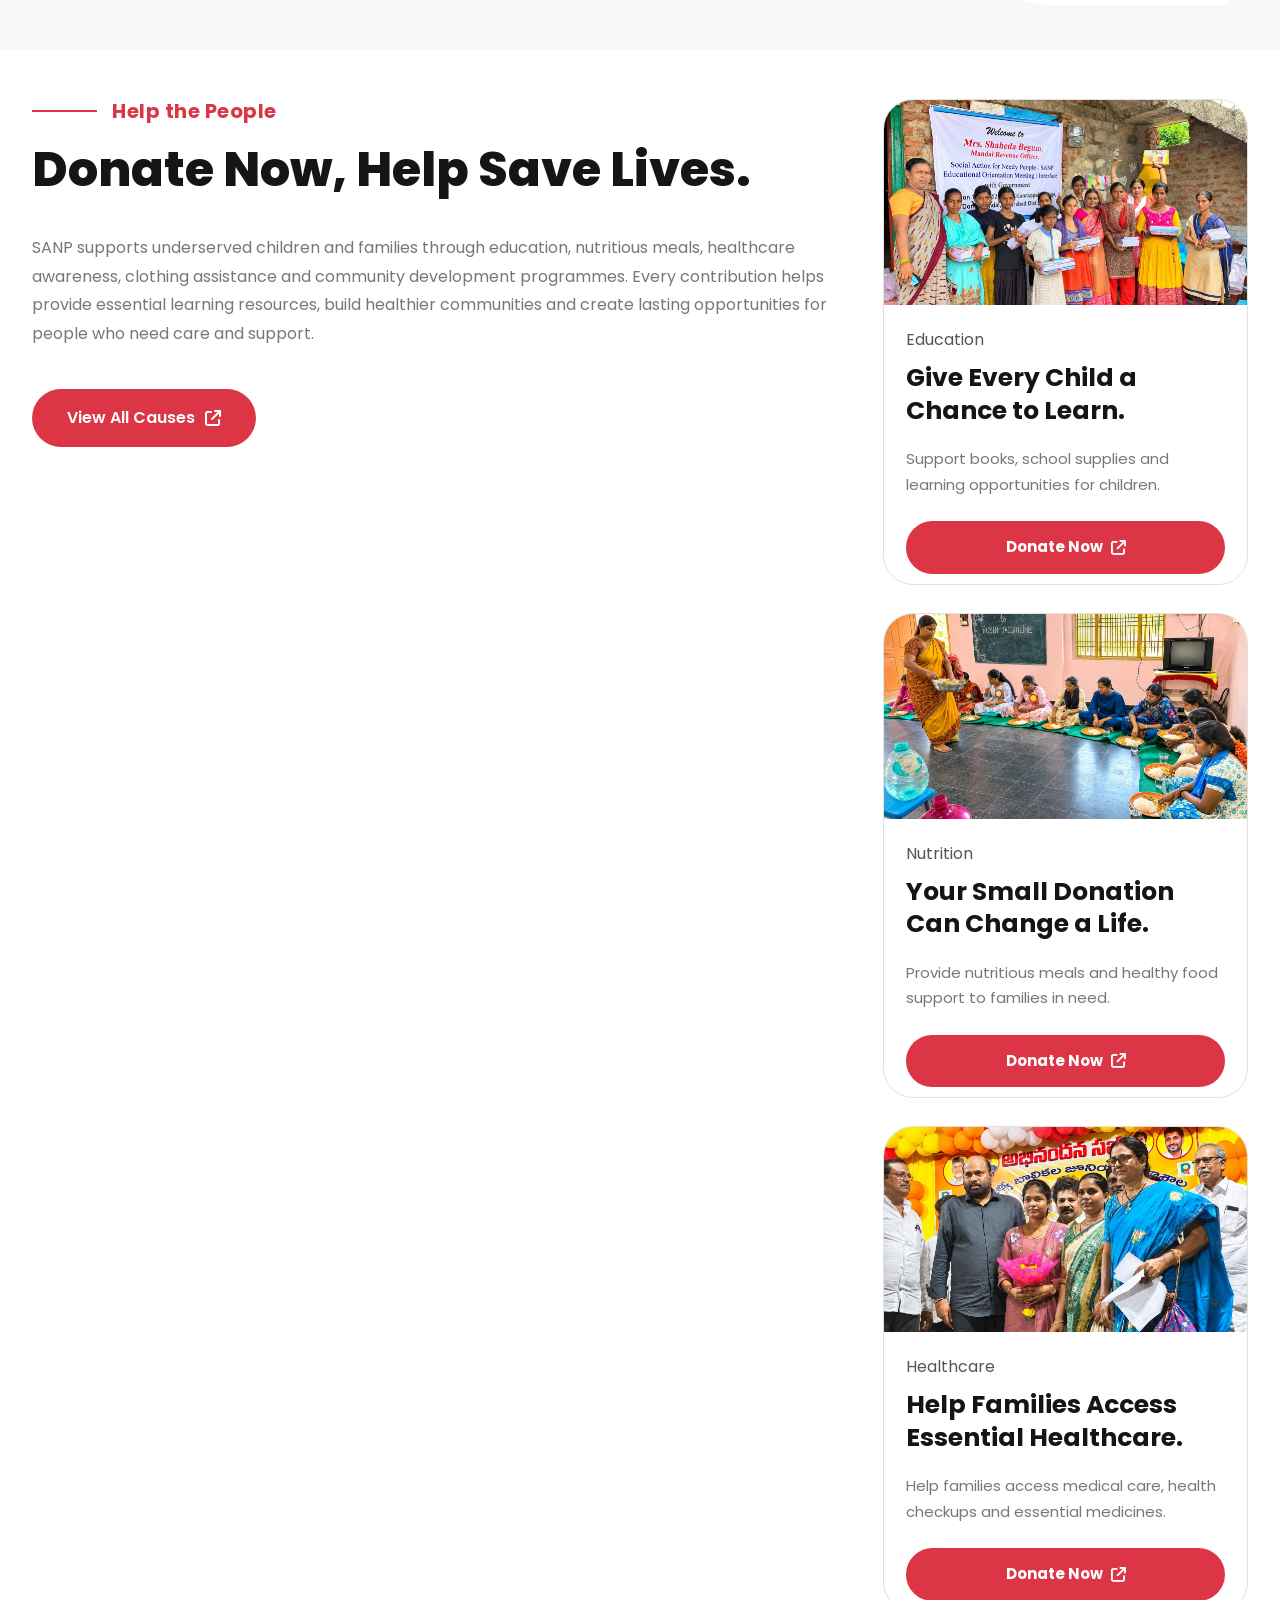
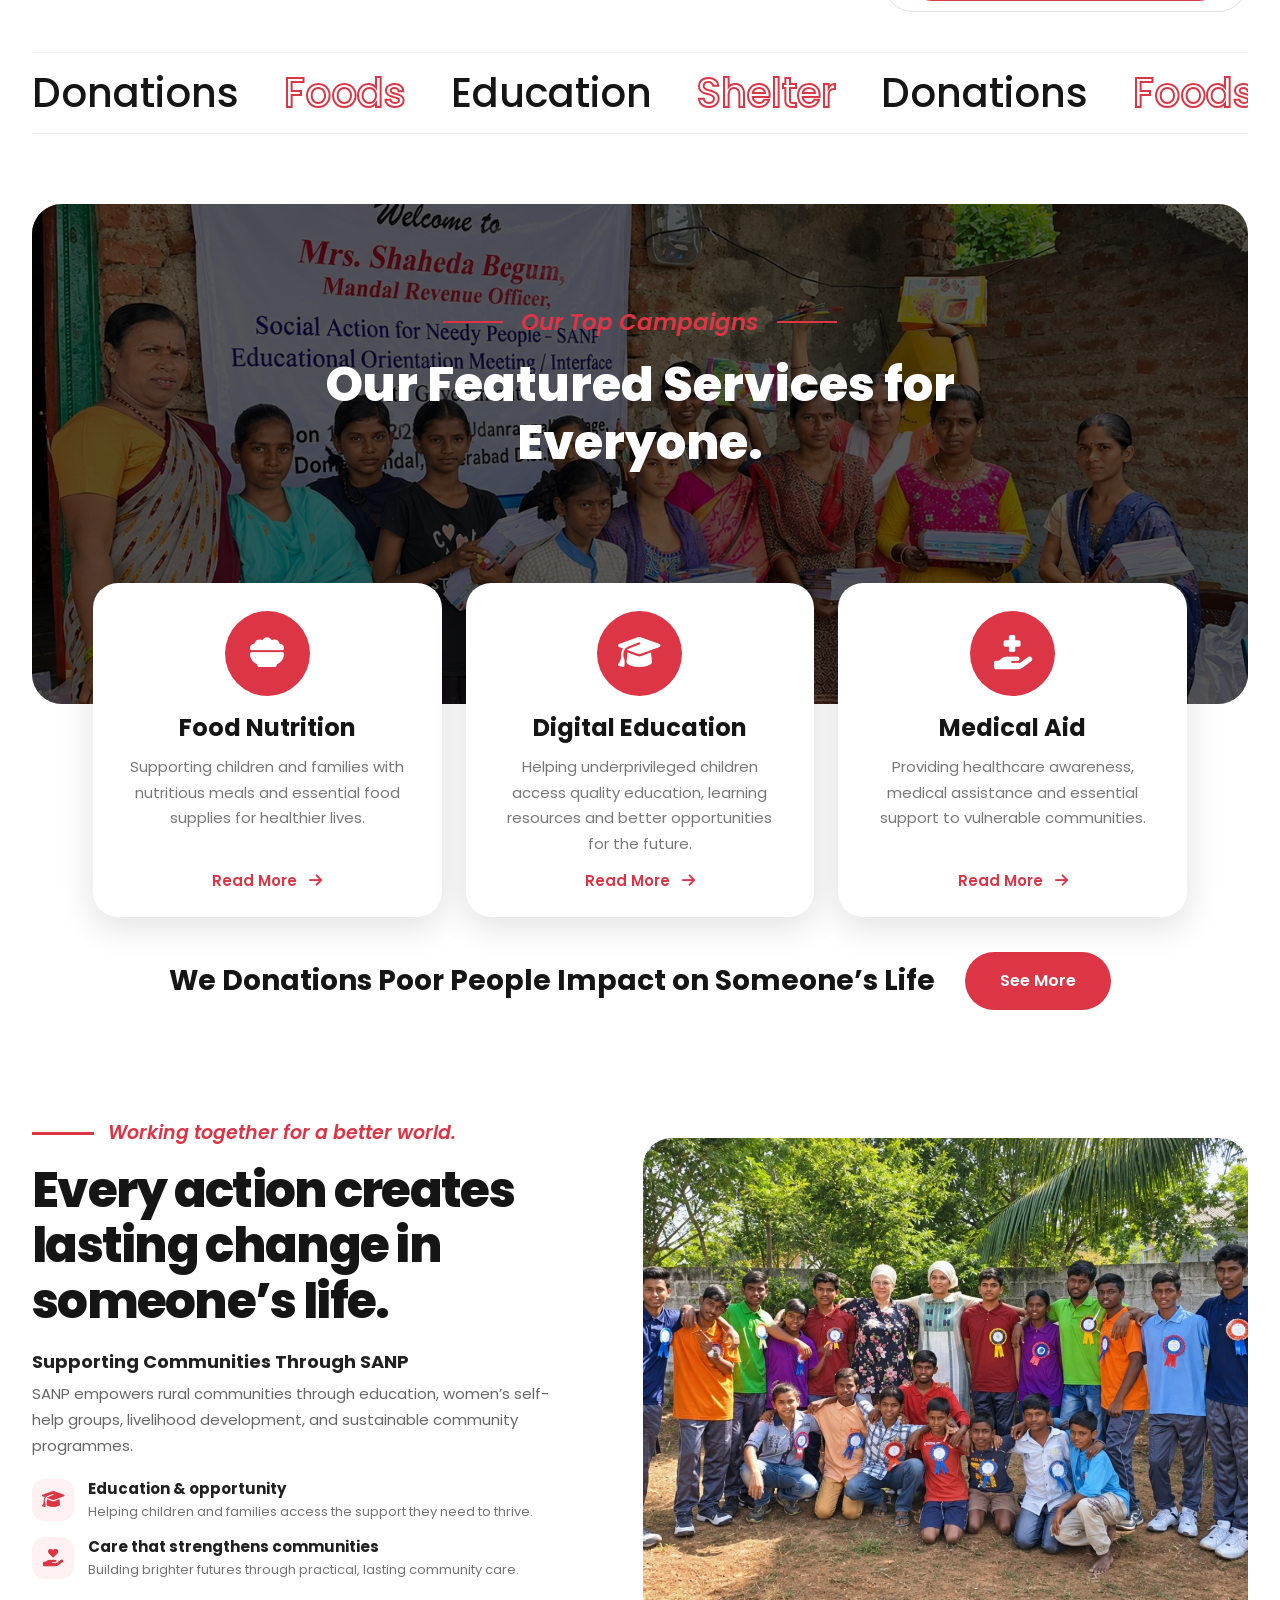
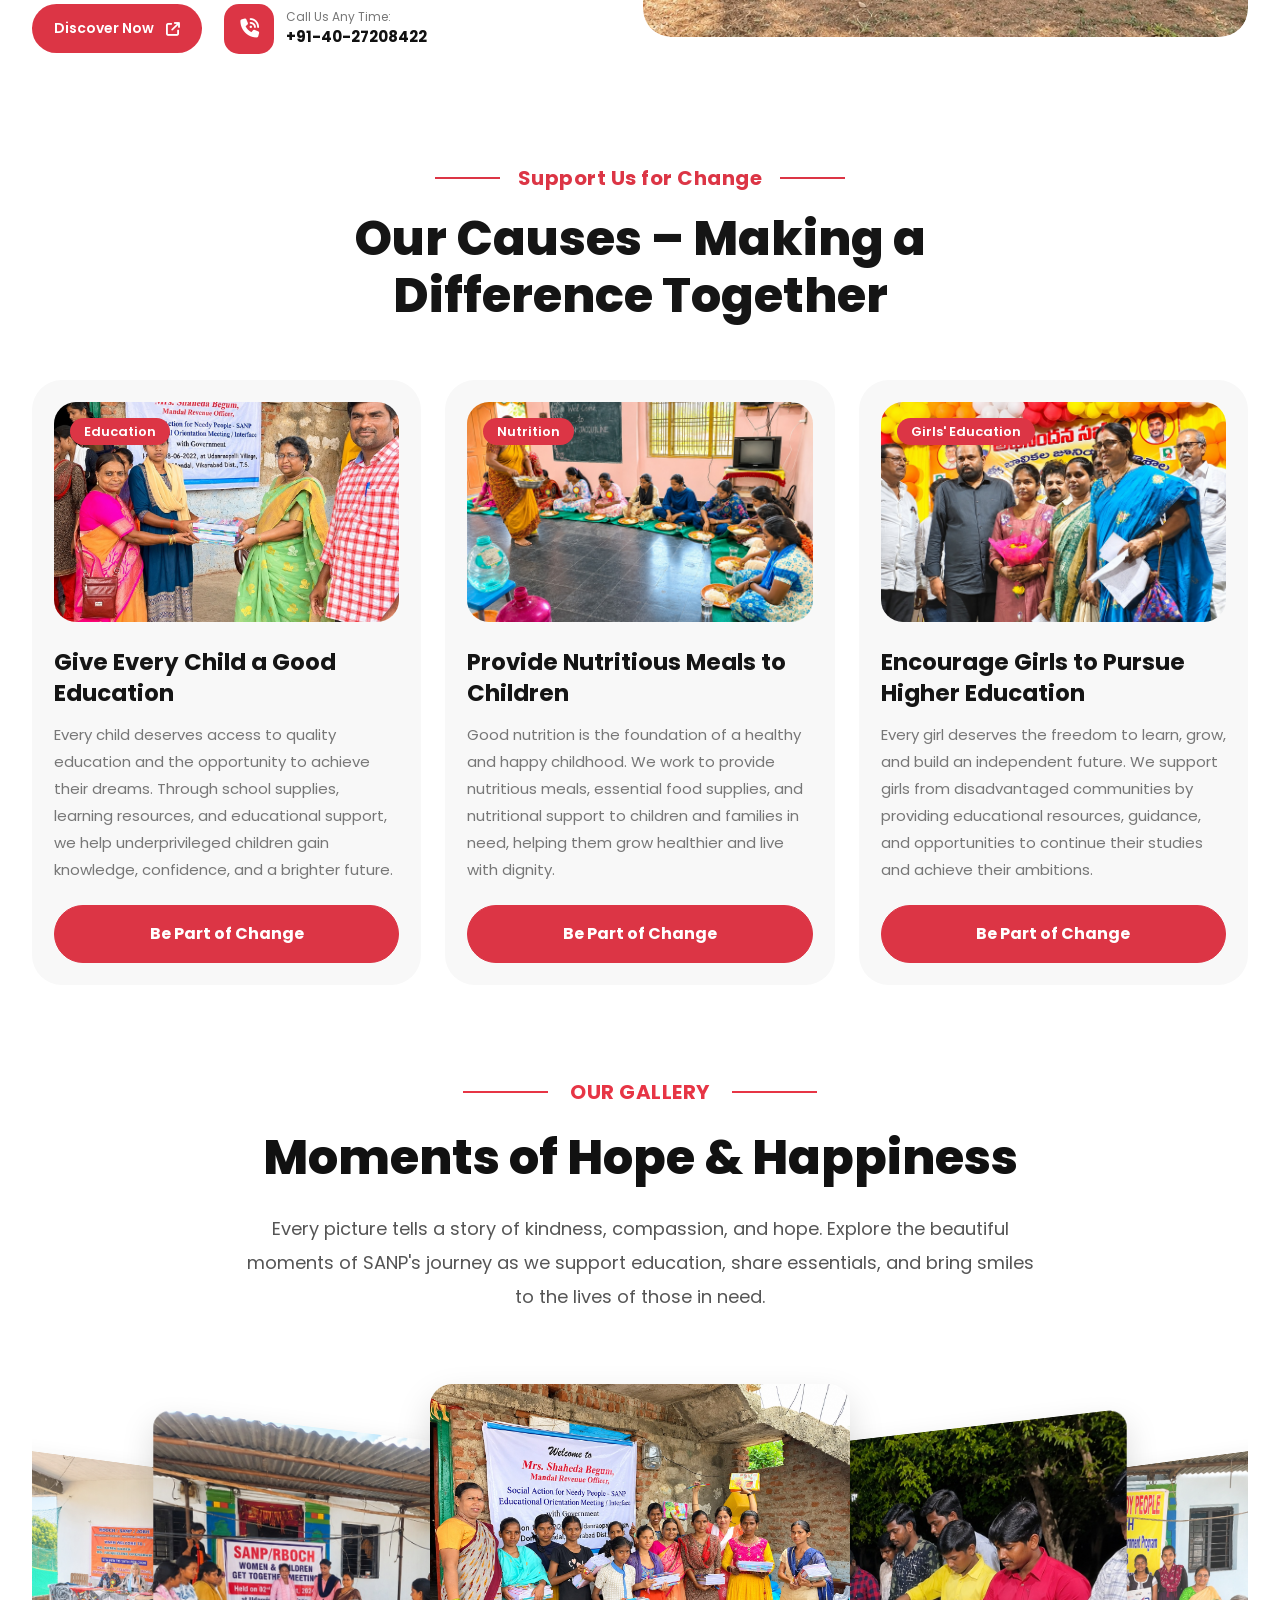
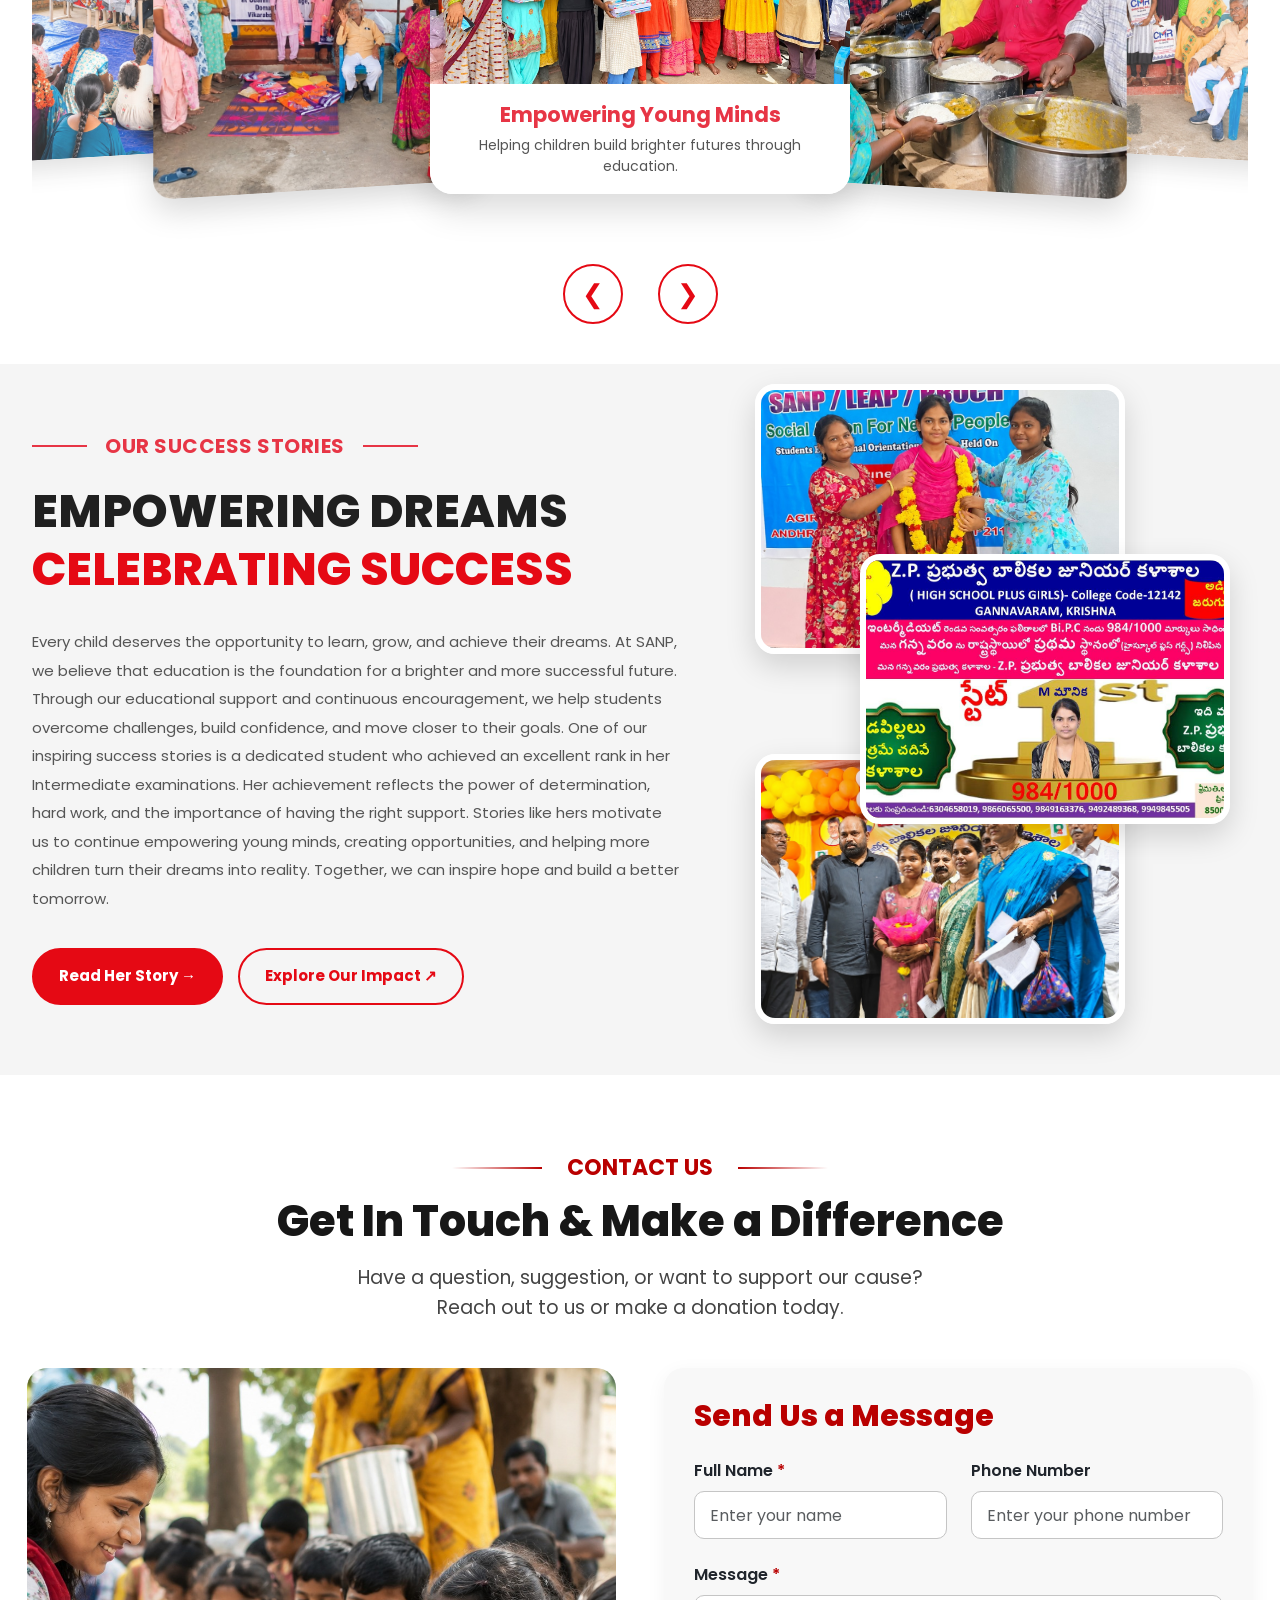
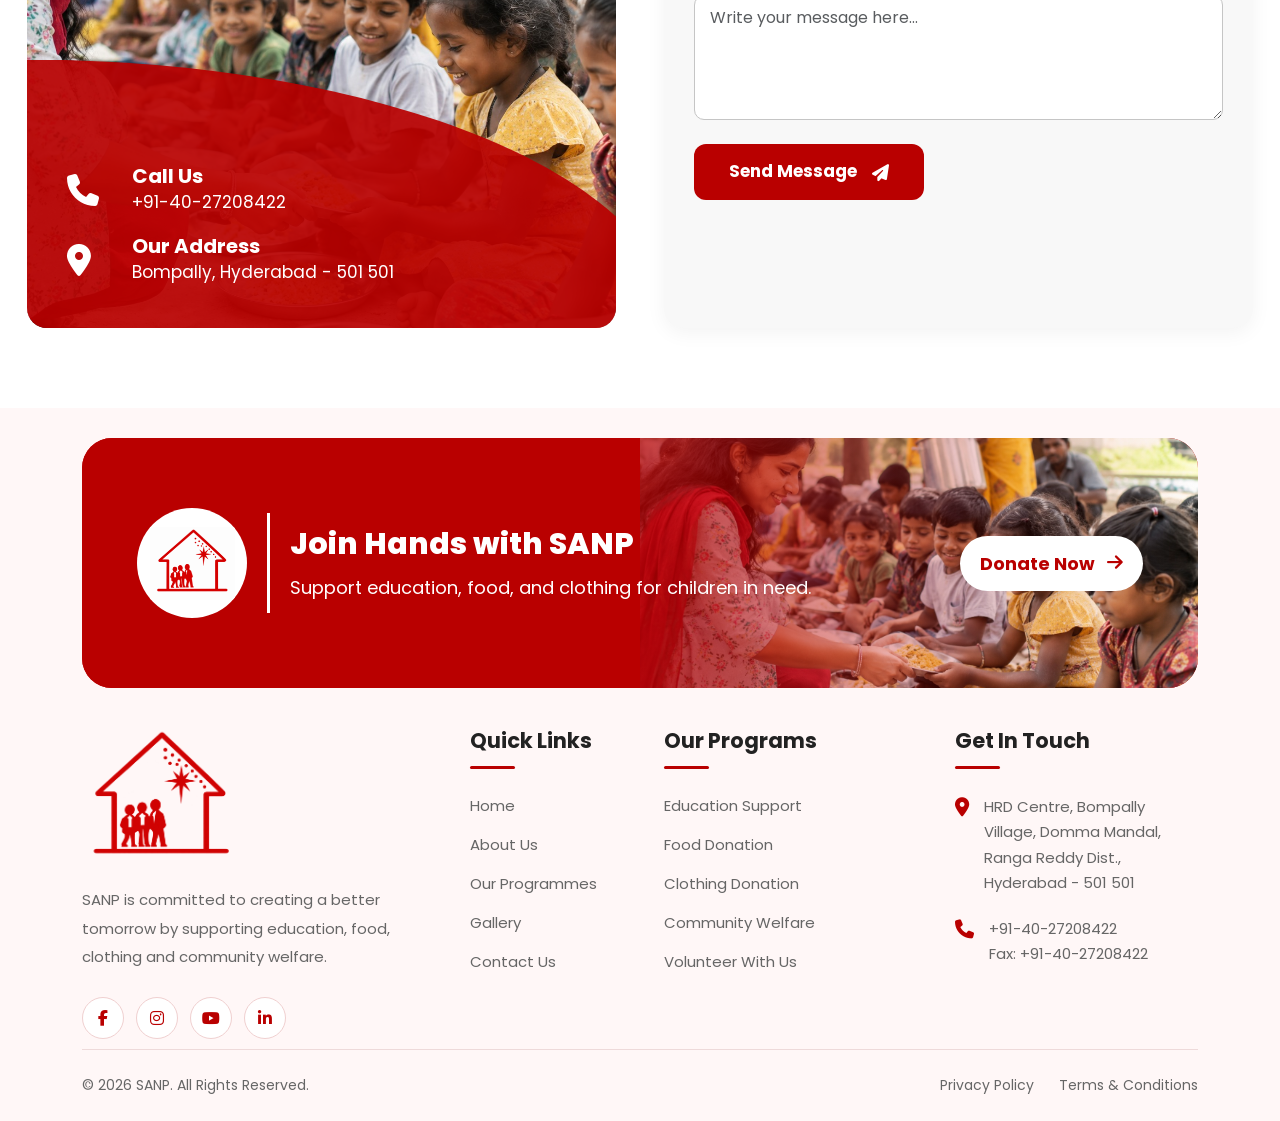
==== commit ceb59ca4: "updated sanp" ====
--- a/index.html
+++ b/index.html
@@ -49,7 +49,7 @@
                 <div>
                     <h2>SANP</h2>
                     <small style="display: block; transform: translateY(-10px) !important;">
-                        Serve And Nurture People
+                        Social Action For Needy People
                     </small>
                 </div>
 
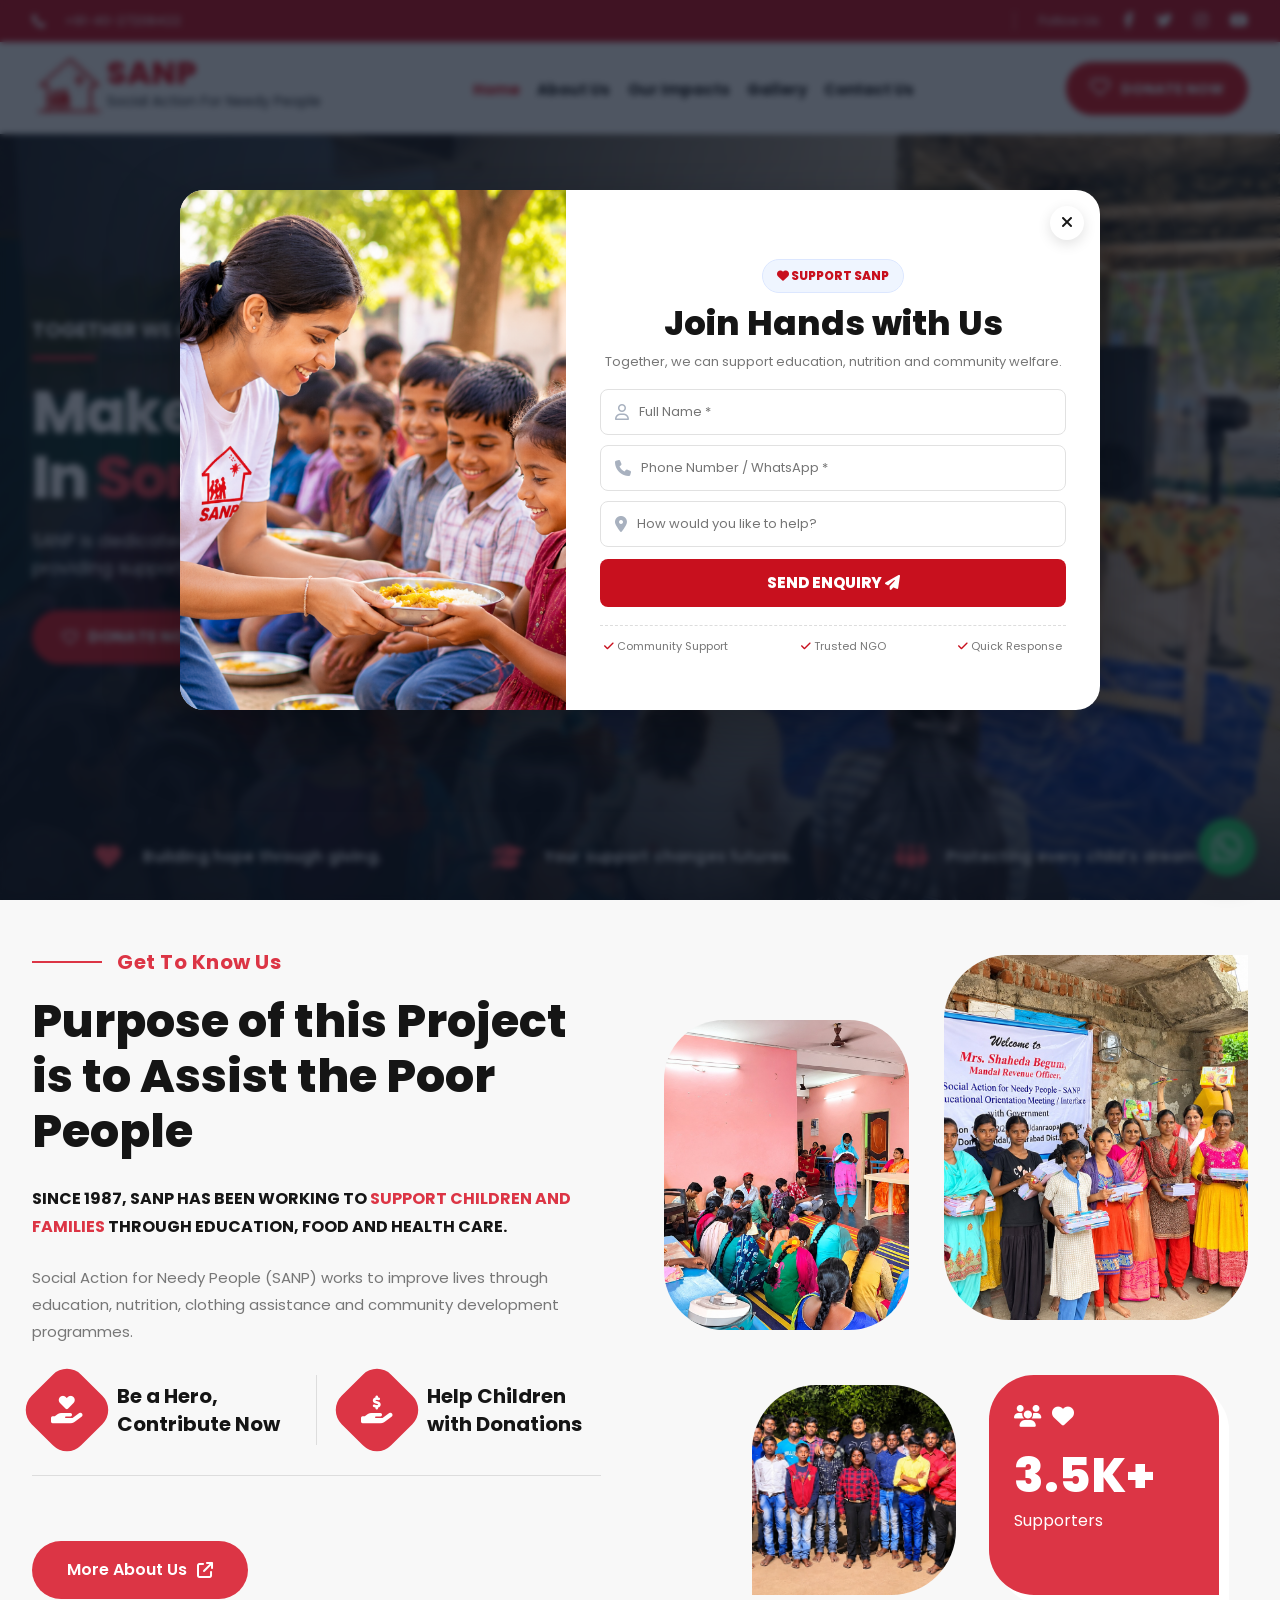
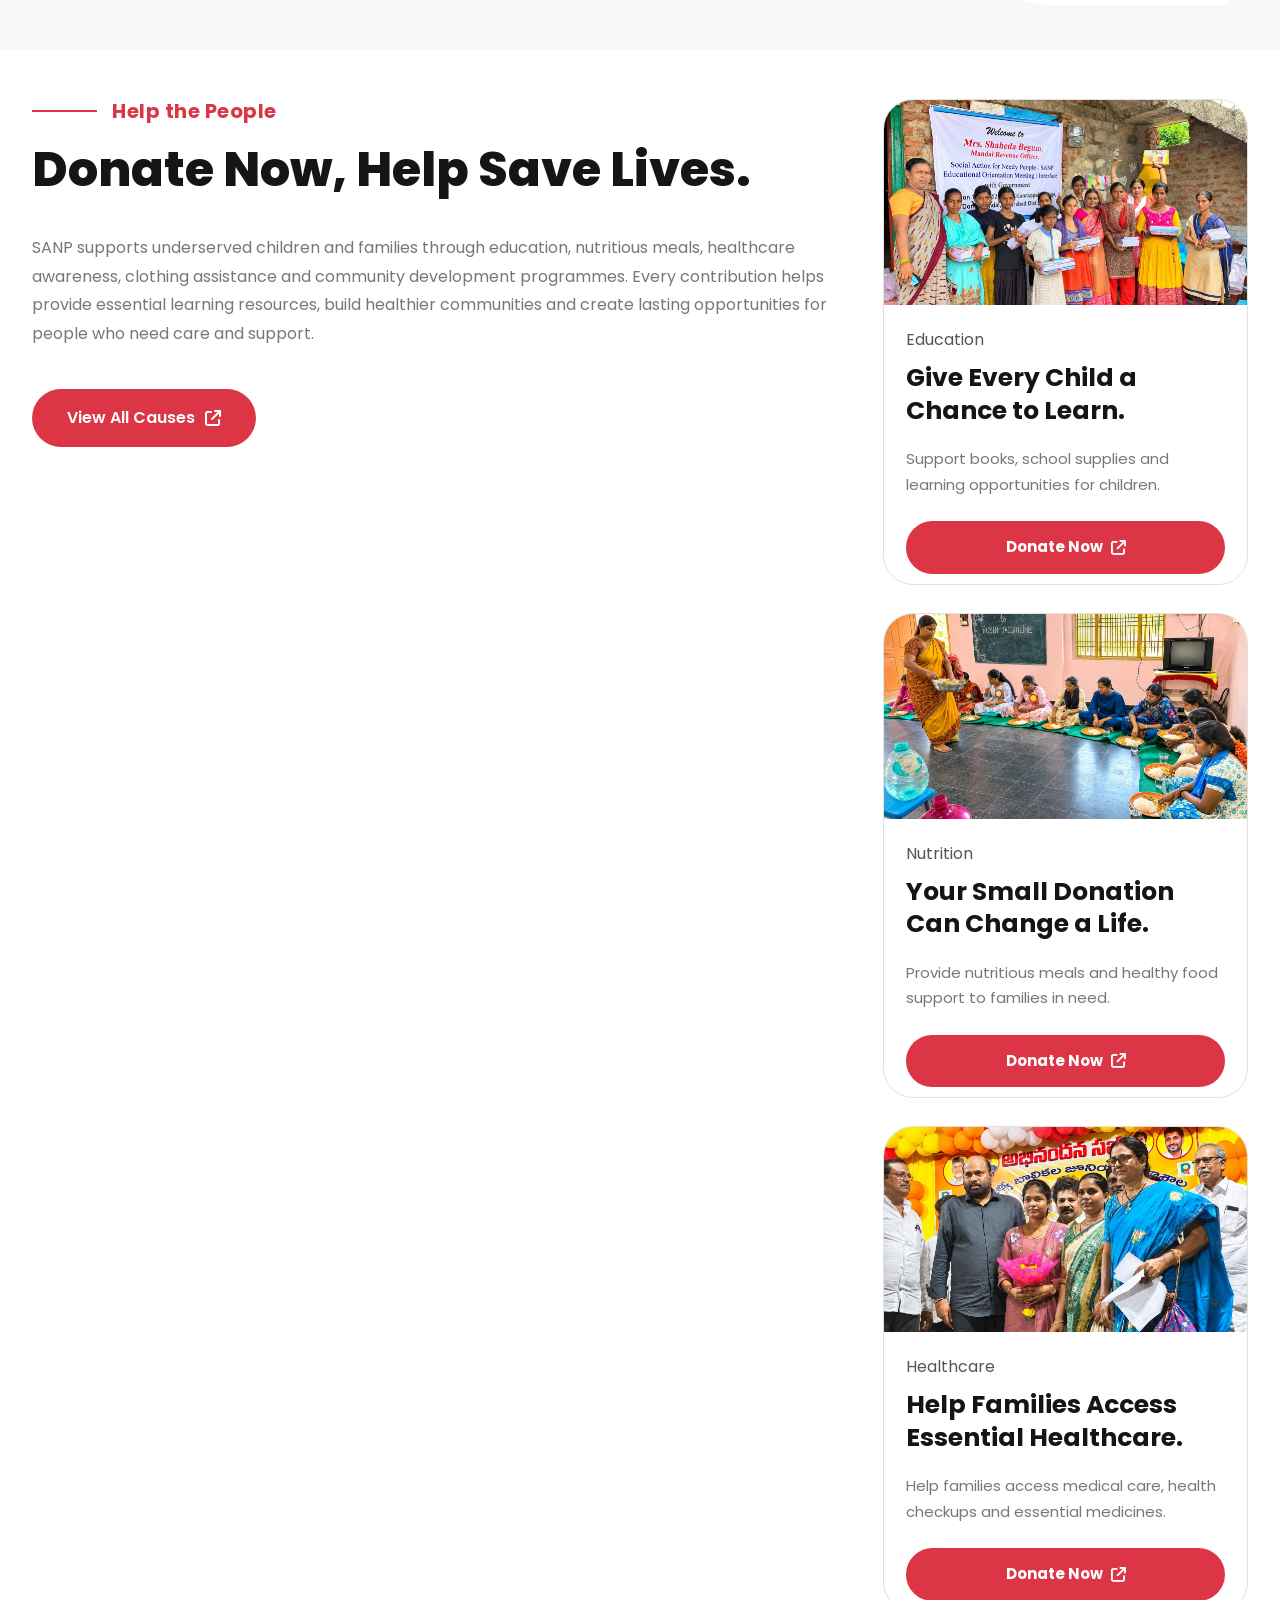
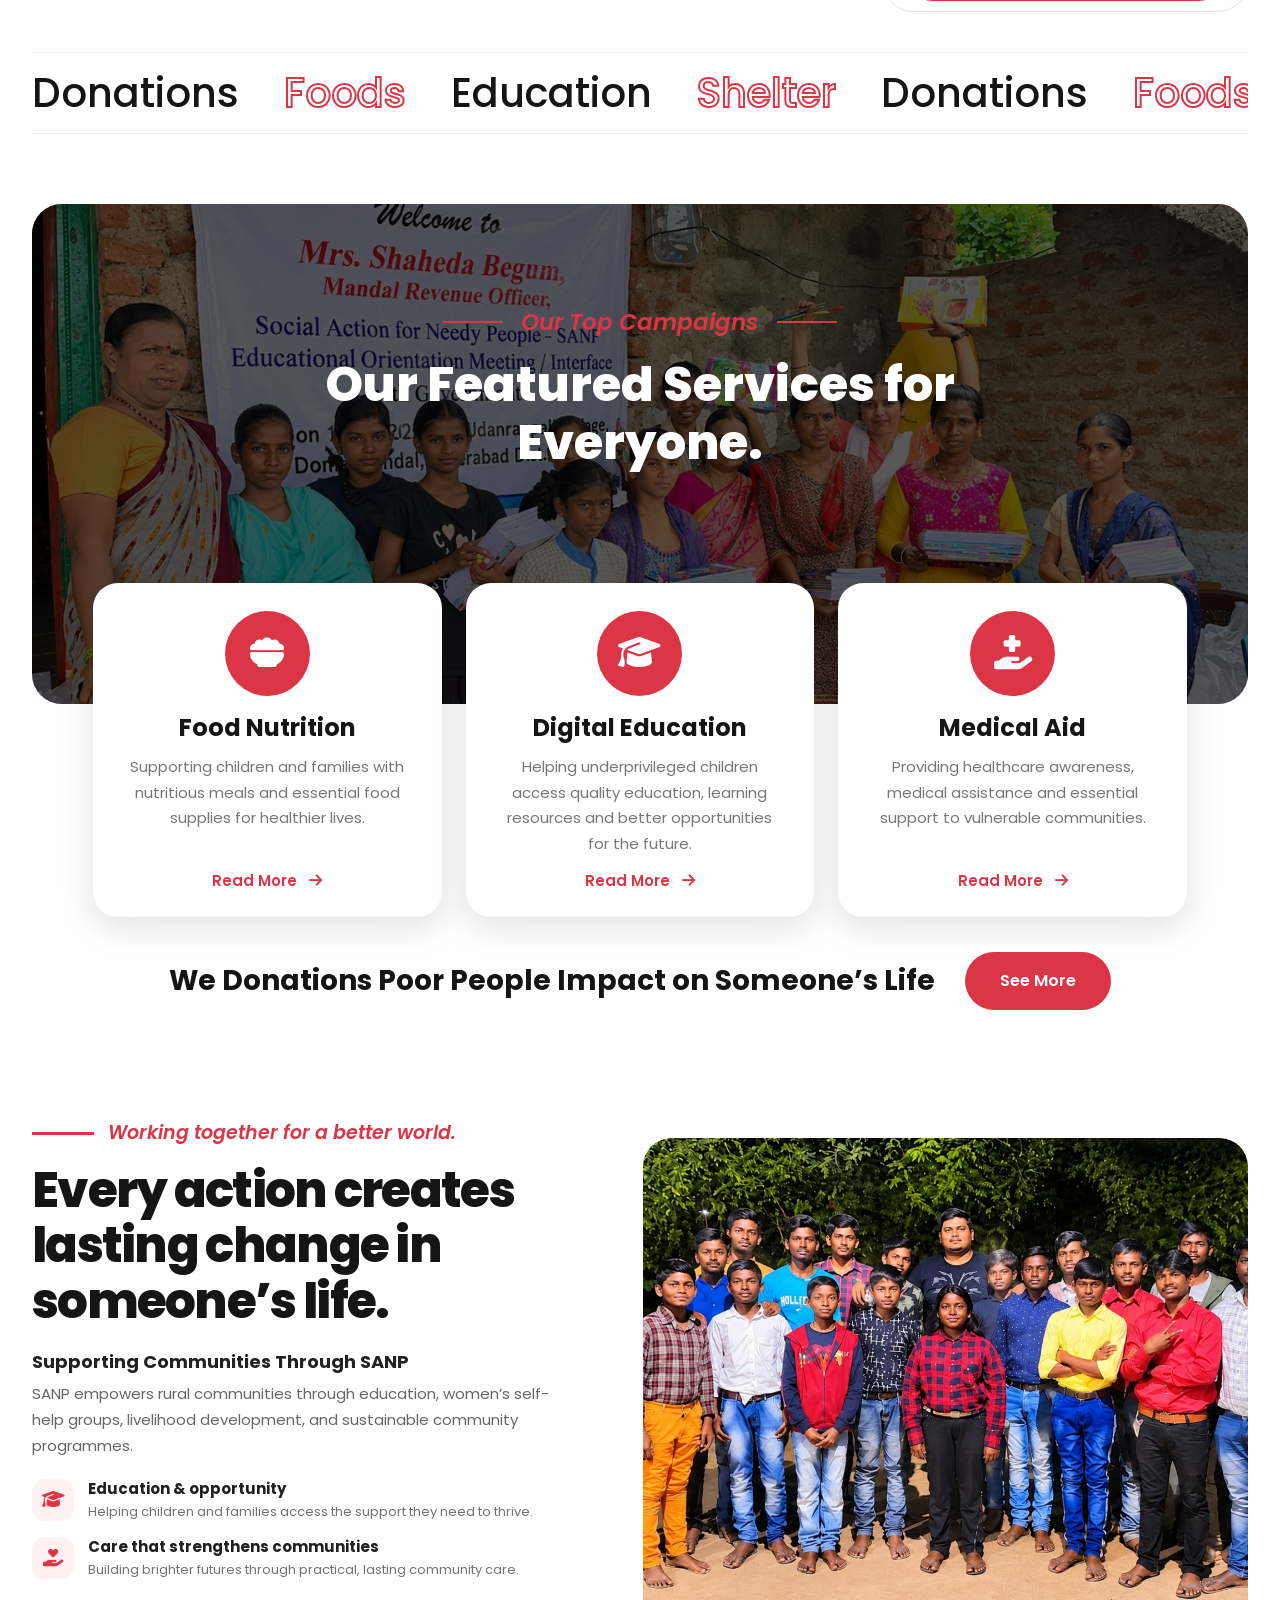
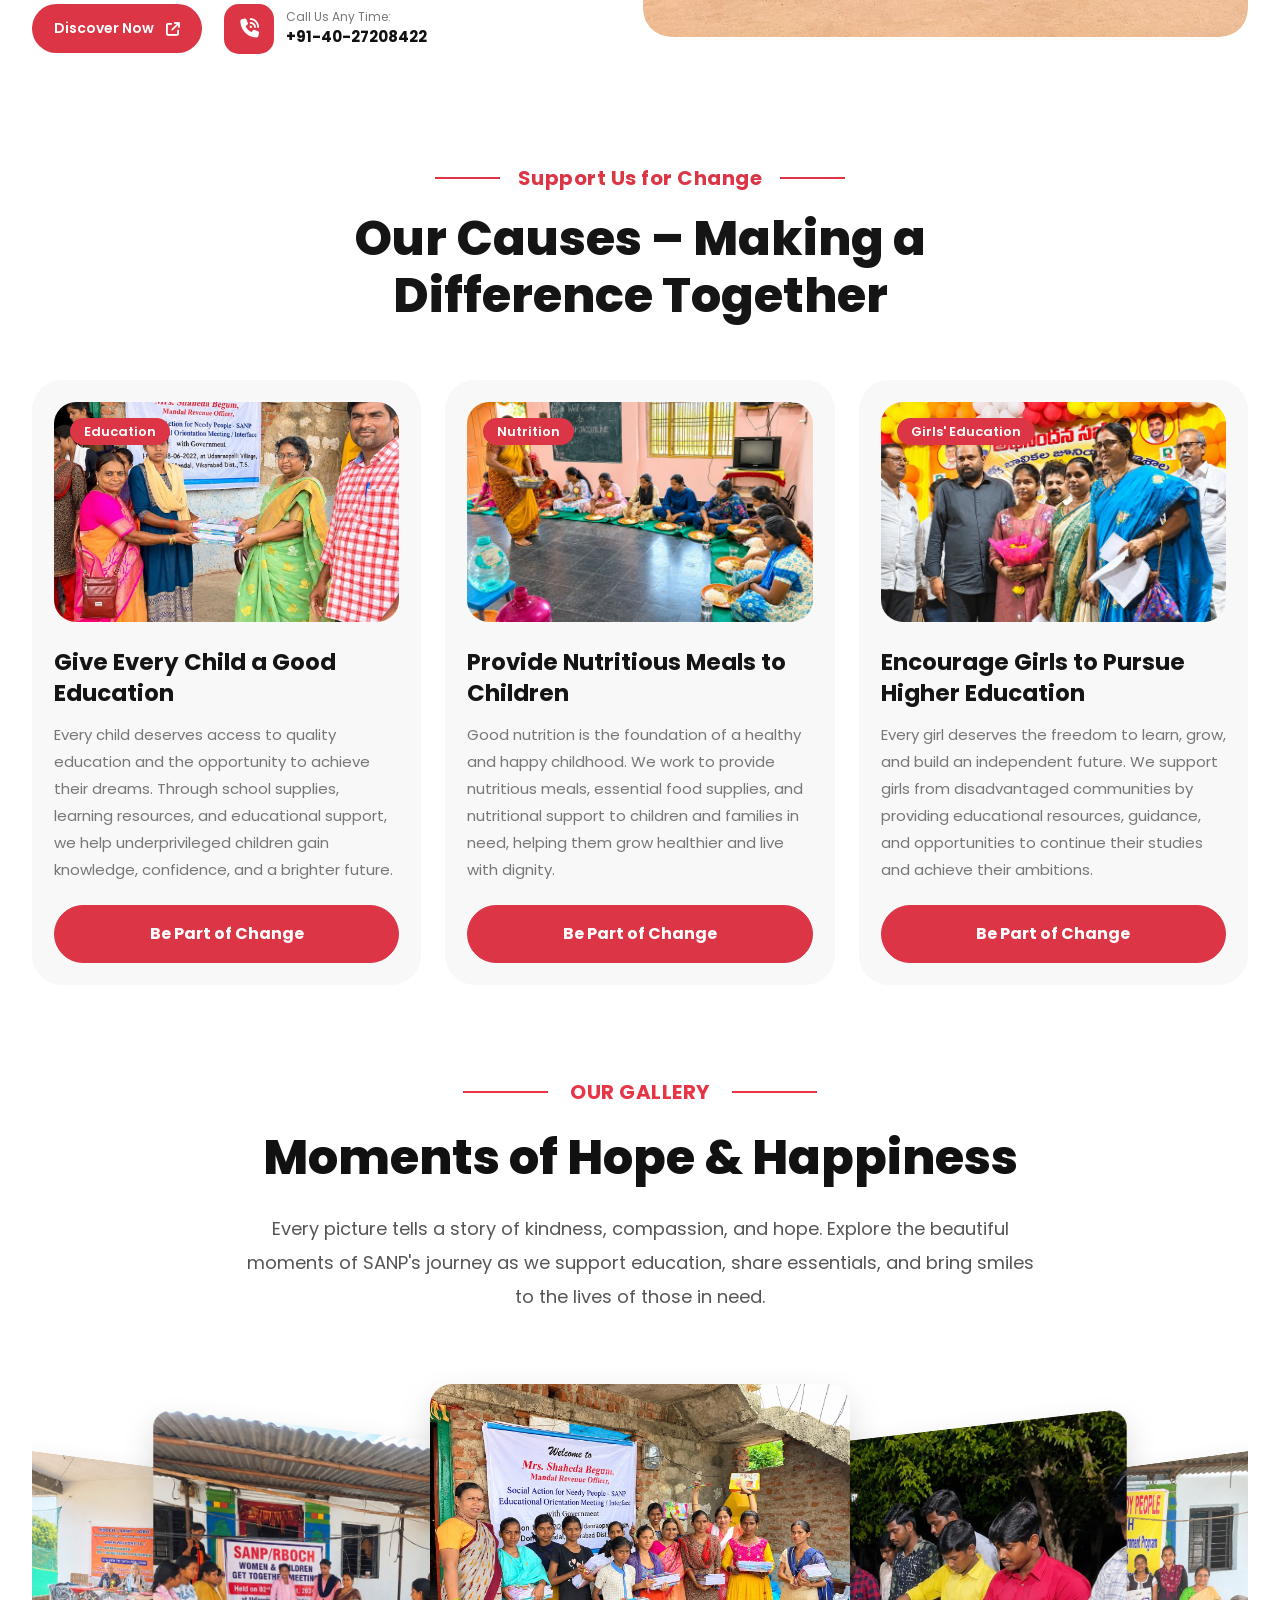
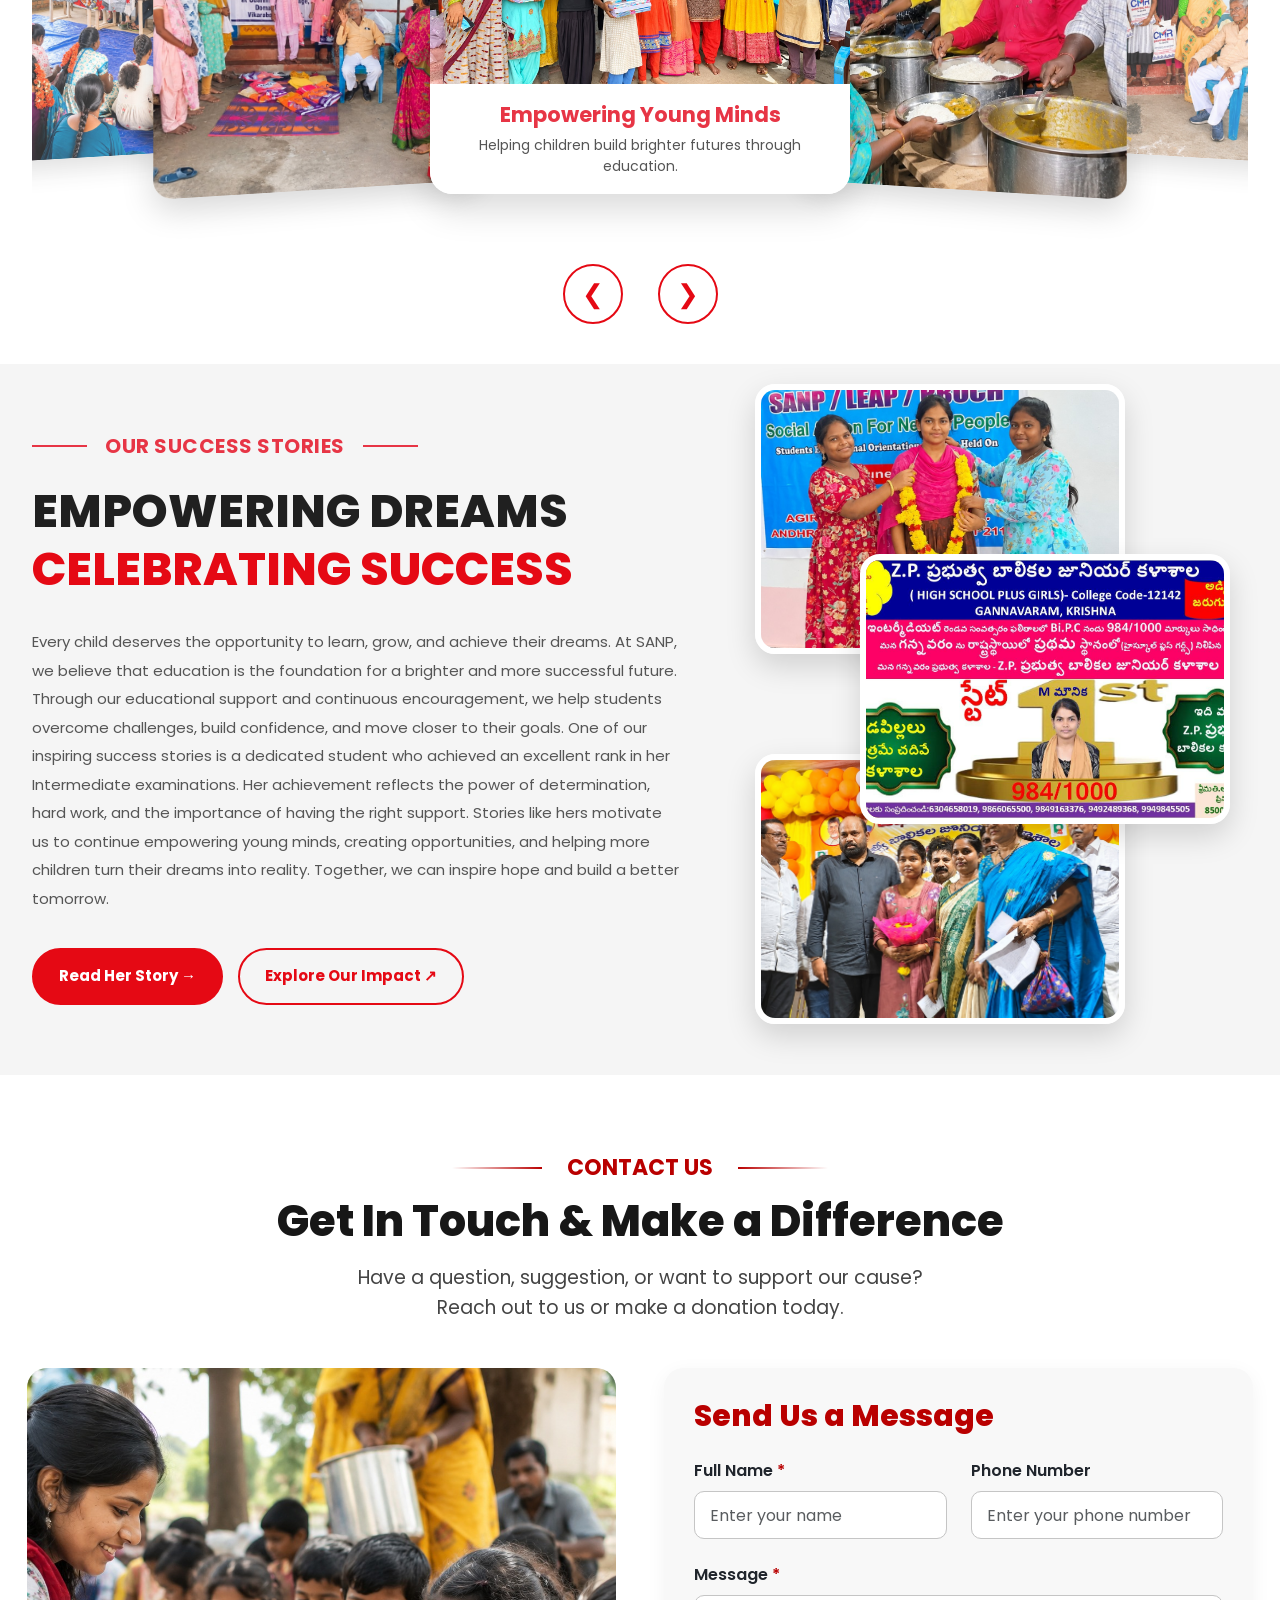
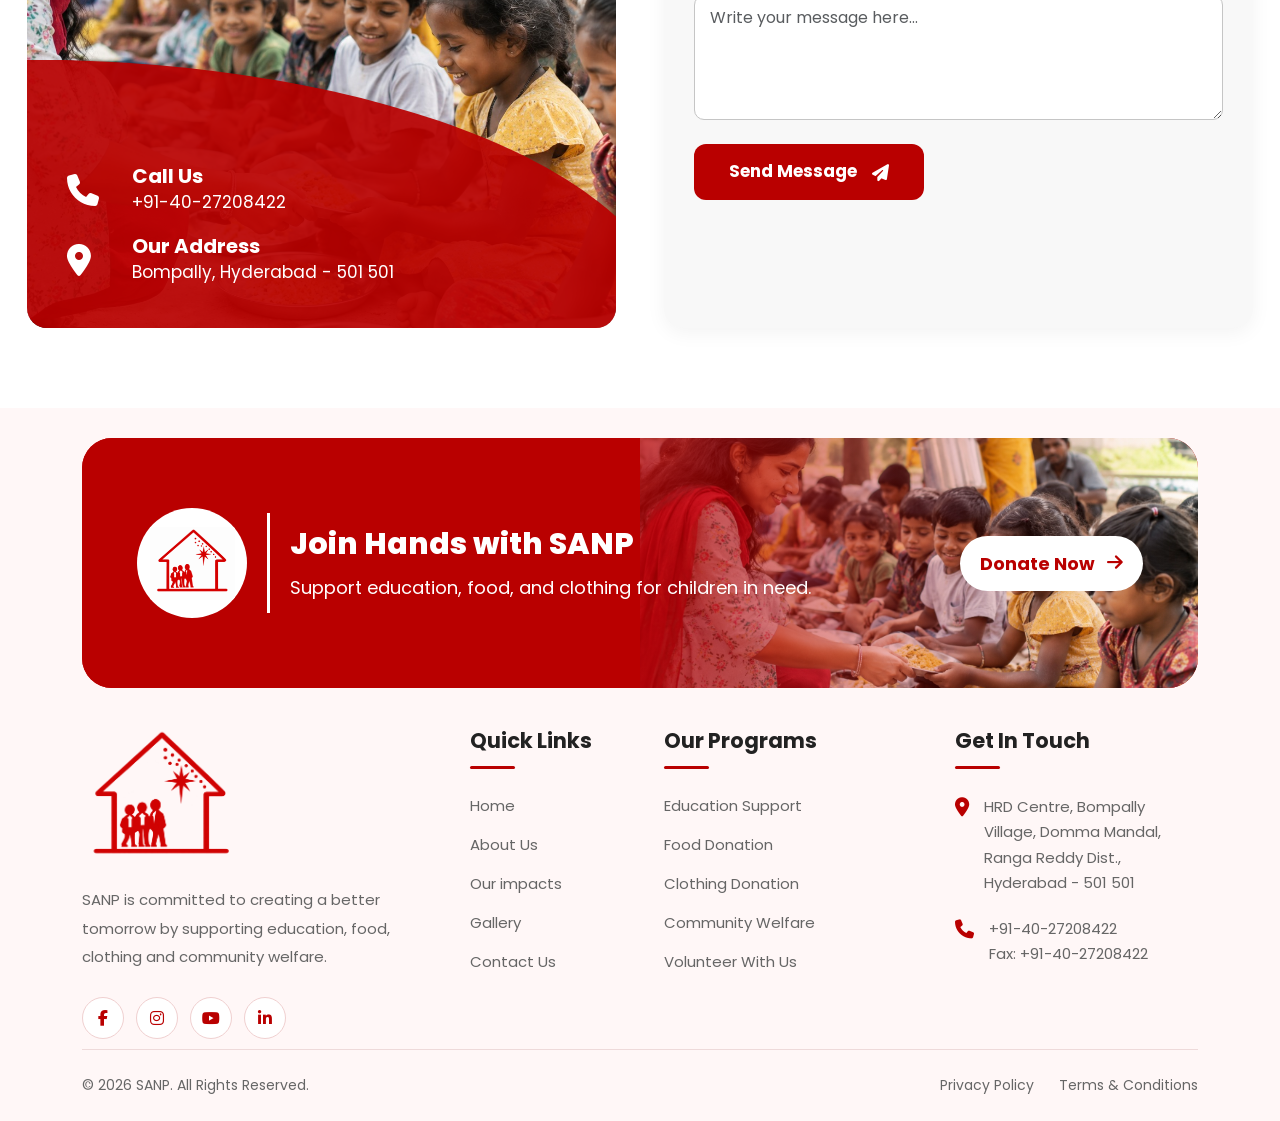
==== commit 8b1acc08: "Update SANP website and organize project structure" ====
--- a/index.html
+++ b/index.html
@@ -45,7 +45,7 @@
             <div class="container">
 
                 <!-- Logo -->
-                <img src="./sanp-logo.png" alt="Logo" class="sanp-logo">
+                <img src="images/sanp-logo.png" alt="Logo" class="sanp-logo">
                 <div>
                     <h2>SANP</h2>
                     <small style="display: block; transform: translateY(-10px) !important;">
@@ -68,27 +68,20 @@
                         </li>
 
                         <li class="nav-item">
-                            <a class="nav-link" href="#about-sanp">About Us</a>
+                            <a class="nav-link" href="about.html">About Us</a>
                         </li>
 
                         <li class="nav-item">
-                            <a class="nav-link" href="#causes">Our Causes</a>
+                            <a class="nav-link" href="impact.html">Our Impacts</a>
                         </li>
 
+                       
                         <li class="nav-item">
-                            <a class="nav-link" href="#services">Services</a>
+                            <a class="nav-link" href="gallery.html">Gallery</a>
                         </li>
 
                         <li class="nav-item">
-                            <a class="nav-link" href="#gallery">Gallery</a>
-                        </li>
-
-                        <li class="nav-item">
-                            <a class="nav-link" href="#blog">Blog</a>
-                        </li>
-
-                        <li class="nav-item">
-                            <a class="nav-link" href="#contact">Contact Us</a>
+                            <a class="nav-link" href="contact.html">Contact Us</a>
                         </li>
                     </ul>
 
@@ -104,7 +97,7 @@
         <!-- Hero Section -->
         <section class="hero-section">
 
-            <img src="header-img.jpeg" alt="SANP community members gathered for a project meeting" class="hero-image">
+            <img src="images/header-img.jpeg" alt="SANP community members gathered for a project meeting" class="hero-image">
 
             <div class="hero-overlay"></div>
 
@@ -201,13 +194,13 @@
                     <div class="know-images">
                         <div class="know-decorative-shape"></div>
                         <div class="know-image-one">
-                            <img src="meeting.png" alt="meeting">
+                            <img src="images/meeting.png" alt="meeting">
                         </div>
                         <div class="know-image-two">
-                            <img src="feature-bg.jpeg" alt="Children receiving education">
+                            <img src="images/feature-bg.jpeg" alt="Children receiving education">
                         </div>
                         <div class="know-image-three">
-                            <img src="group.jpeg" alt="Community volunteers">
+                            <img src="images/group.jpeg" alt="Community volunteers">
                         </div>
                         <div class="know-supporters">
                             <div class="know-supporter-icons">
@@ -264,7 +257,7 @@
                         <div class="donate-slide-card">
 
                             <div class="donate-slide-image">
-                                <img src="feature-bg.jpeg" alt="SANP students receiving educational support">
+                                <img src="images/feature-bg.jpeg" alt="SANP students receiving educational support">
                             </div>
 
                             <p class="donate-slide-category">
@@ -290,7 +283,7 @@
                         <div class="donate-slide-card">
 
                             <div class="donate-slide-image">
-                                <img src="food.jpeg" alt="SANP community members sharing a meal">
+                                <img src="images/food.jpeg" alt="SANP community members sharing a meal">
                             </div>
 
                             <p class="donate-slide-category">
@@ -316,7 +309,7 @@
                         <div class="donate-slide-card">
 
                             <div class="donate-slide-image">
-                                <img src="supoorting grils.jpeg" alt="SANP community outreach event">
+                                <img src="images/supoorting grils.jpeg" alt="SANP community outreach event">
                             </div>
 
                             <p class="donate-slide-category">
@@ -385,7 +378,7 @@
 
             <div class="services-banner">
                 <!-- Banner Image -->
-                <img src="feature-bg.jpeg" alt="SANP Featured Services" class="services-banner-image">
+                <img src="images/feature-bg.jpeg" alt="SANP Featured Services" class="services-banner-image">
 
                 <div class="services-overlay"></div>
 
@@ -560,7 +553,7 @@
 
                 <div class="work-image-column">
                     <div class="work-image-box">
-                        <img src="about%20us%20section.jpeg" alt="SANP children and team gathered together"
+                        <img src="images/group.jpeg" alt="SANP children and team gathered together"
                             class="work-image">
                     </div>
                 </div>
@@ -598,7 +591,7 @@
                     <div class="cause-card">
 
                         <div class="cause-image">
-                            <img src="booking.jpeg" alt="SANP providing books to support students' education">
+                            <img src="images/booking.jpeg" alt="SANP providing books to support students' education">
 
                             <span class="cause-category">
                                 Education
@@ -630,7 +623,7 @@
                     <div class="cause-card">
 
                         <div class="cause-image">
-                            <img src="food.jpeg" alt="SANP serving meals to community members">
+                            <img src="images/food.jpeg" alt="SANP serving meals to community members">
 
                             <span class="cause-category">
                                 Nutrition
@@ -662,7 +655,7 @@
                     <div class="cause-card">
 
                         <div class="cause-image">
-                            <img src="supoorting%20grils.jpeg" alt="SANP supporting girls through education">
+                            <img src="images/supoorting%20grils.jpeg" alt="SANP supporting girls through education">
 
                             <span class="cause-category">
                                 Girls' Education
@@ -718,7 +711,7 @@
                 <div class="coverflow-track">
 
                     <div class="coverflow-item active">
-                        <img src="./feature-bg.jpeg" alt="SANP Education">
+                        <img src="images/feature-bg.jpeg" alt="SANP Education">
 
                         <div class="gallery-item-content">
                             <h3>Empowering Young Minds</h3>
@@ -728,7 +721,7 @@
 
                     <!-- Image 2 -->
                     <div class="coverflow-item">
-                        <img src="./serve-food.jpeg" alt="SANP Food Distribution">
+                        <img src="images/serve-food.jpeg" alt="SANP Food Distribution">
 
                         <div class="gallery-item-content">
                             <h3>Sharing Food, Spreading Smiles</h3>
@@ -738,7 +731,7 @@
 
                     <!-- Image 3 -->
                     <div class="coverflow-item">
-                        <img src="./clothes.png" alt="SANP Clothing">
+                        <img src="images/clothes.png" alt="SANP Clothing">
 
                         <div class="gallery-item-content">
                             <h3>Giving Comfort Through Clothing</h3>
@@ -748,7 +741,7 @@
 
                     <!-- Image 4 -->
                     <div class="coverflow-item">
-                        <img src="./meeting.png" alt="SANP Community">
+                        <img src="images/meeting.png" alt="SANP Community">
 
                         <div class="gallery-item-content">
                             <h3>Together for a Better Tomorrow</h3>
@@ -758,7 +751,7 @@
 
                     <!-- Image 5 -->
                     <div class="coverflow-item">
-                        <img src="./group.jpeg" alt="SANP Students">
+                        <img src="images/group.jpeg" alt="SANP Students">
 
                         <div class="gallery-item-content">
                             <h3>Building Brighter Futures</h3>
@@ -768,7 +761,7 @@
 
                     <!-- Image 6 -->
                     <div class="coverflow-item">
-                        <img src="./helping.jpeg" alt="SANP Helping Hands">
+                        <img src="images/helping.jpeg" alt="SANP Helping Hands">
 
                         <div class="gallery-item-content">
                             <h3>Small Acts, Big Impact</h3>
@@ -778,7 +771,7 @@
 
                     <!-- Image 7 -->
                     <div class="coverflow-item">
-                        <img src="./header-img.jpeg" alt="SANP Event">
+                        <img src="images/header-img.jpeg" alt="SANP Event">
 
                         <div class="gallery-item-content">
                             <h3>Celebrating Moments of Hope</h3>
@@ -788,7 +781,7 @@
 
                     <!-- Image 8 -->
                     <div class="coverflow-item">
-                        <img src="./activities.jpeg" alt="SANP Activities">
+                        <img src="images/activities.jpeg" alt="SANP Activities">
 
                         <div class="gallery-item-content">
                             <h3>Making Every Moment Count</h3>
@@ -865,25 +858,25 @@
                             <div class="blog-scroll-track">
                                 <div class="blog-scroll-group">
                                     <div class="blog-scroll-card blog-card-one">
-                                        <img src="./education.jpeg" alt="SANP Education" class="blog-img">
+                                        <img src="images/education.jpeg" alt="SANP Education" class="blog-img">
                                     </div>
                                     <div class="blog-scroll-card blog-card-two">
-                                        <img src="./student.jpeg" alt="SANP Students" class="blog-img">
+                                        <img src="images/student.jpeg" alt="SANP Students" class="blog-img">
                                     </div>
                                     <div class="blog-scroll-card blog-card-three">
-                                        <img src="./supoorting grils.jpeg" alt="SANP Community" class="blog-img">
+                                        <img src="images/supoorting grils.jpeg" alt="SANP Community" class="blog-img">
                                     </div>
                                 </div>
                                 <!-- Duplicate set for continuous seamless auto-scroll on mobile -->
                                 <div class="blog-scroll-group" aria-hidden="true">
                                     <div class="blog-scroll-card blog-card-one">
-                                        <img src="./education.jpeg" alt="SANP Education" class="blog-img">
+                                        <img src="images/education.jpeg" alt="SANP Education" class="blog-img">
                                     </div>
                                     <div class="blog-scroll-card blog-card-two">
-                                        <img src="./student.jpeg" alt="SANP Students" class="blog-img">
+                                        <img src="images/student.jpeg" alt="SANP Students" class="blog-img">
                                     </div>
                                     <div class="blog-scroll-card blog-card-three">
-                                        <img src="./supoorting grils.jpeg" alt="SANP Community" class="blog-img">
+                                        <img src="images/lt="SANP Community" class="blog-img">
                                     </div>
                                 </div>
                             </div>
@@ -923,7 +916,7 @@
                 <div class="col-lg-6">
                     <div class="contact-image-box">
 
-                        <img src="./donation.jpeg" alt="SANP helping children" class="contact-image">
+                        <img src="images/donation.jpeg" alt="SANP helping children" class="contact-image">
 
                         <div class="contact-image-overlay">
                             <div class="contact-details">
@@ -1000,14 +993,14 @@
         <div class="container">
             <div class="footer-donation-banner">
 
-                <img src="donation.jpeg" alt="Children" class="footer-banner-bg">
+                <img src="images/donation.jpeg" alt="Children" class="footer-banner-bg">
 
                 <div class="footer-banner-overlay"></div>
 
                 <div class="footer-banner-inner">
 
                     <div class="footer-banner-icon">
-                        <img src="sanp-logo.png" alt="SANP Logo">
+                        <img src="images/sanp-logo.png" alt="SANP Logo">
                     </div>
 
                     <div class="footer-banner-divider"></div>
@@ -1039,7 +1032,7 @@
 
                         <div class="footer-about">
 
-                            <img src="./logo-footer.png" alt="SANP Logo" class="footer-logo">
+                            <img src="images/logo-footer.png" alt="SANP Logo" class="footer-logo">
 
                             <p>
                                 SANP is committed to creating a better tomorrow by supporting education, food, clothing
@@ -1080,7 +1073,7 @@
                             <ul>
                                 <li><a href="#">Home</a></li>
                                 <li><a href="#about">About Us</a></li>
-                                <li><a href="#programmes">Our Programmes</a></li>
+                                <li><a href="#programmes">Our impacts</a></li>
                                 <li><a href="#gallery">Gallery</a></li>
                                 <li><a href="#contact">Contact Us</a></li>
                             </ul>
@@ -1148,7 +1141,7 @@
         </div>
 
     </footer>
-    <a href="https://wa.me/914027208422" class="whatsapp-float" target="_blank" rel="noopener noreferrer"
+     <a href="https://wa.me/914027208422" class="whatsapp-float" target="_blank" rel="noopener noreferrer"
         aria-label="Chat with SANP on WhatsApp">
         <i class="fa-brands fa-whatsapp" aria-hidden="true"></i>
     </a>
@@ -1162,7 +1155,7 @@
             </button>
 
             <div class="sanp-popup-image">
-                <img src="popup-community.png" alt="SANP community support">
+                <img src="images/popup-community.png" alt="SANP community support">
             </div>
 
             <div class="sanp-popup-content">
@@ -1201,7 +1194,7 @@
                 </div>
             </div>
         </div>
-    </div>
+    </div> 
 
     <script>
         function parseDonationAmount(text) {
